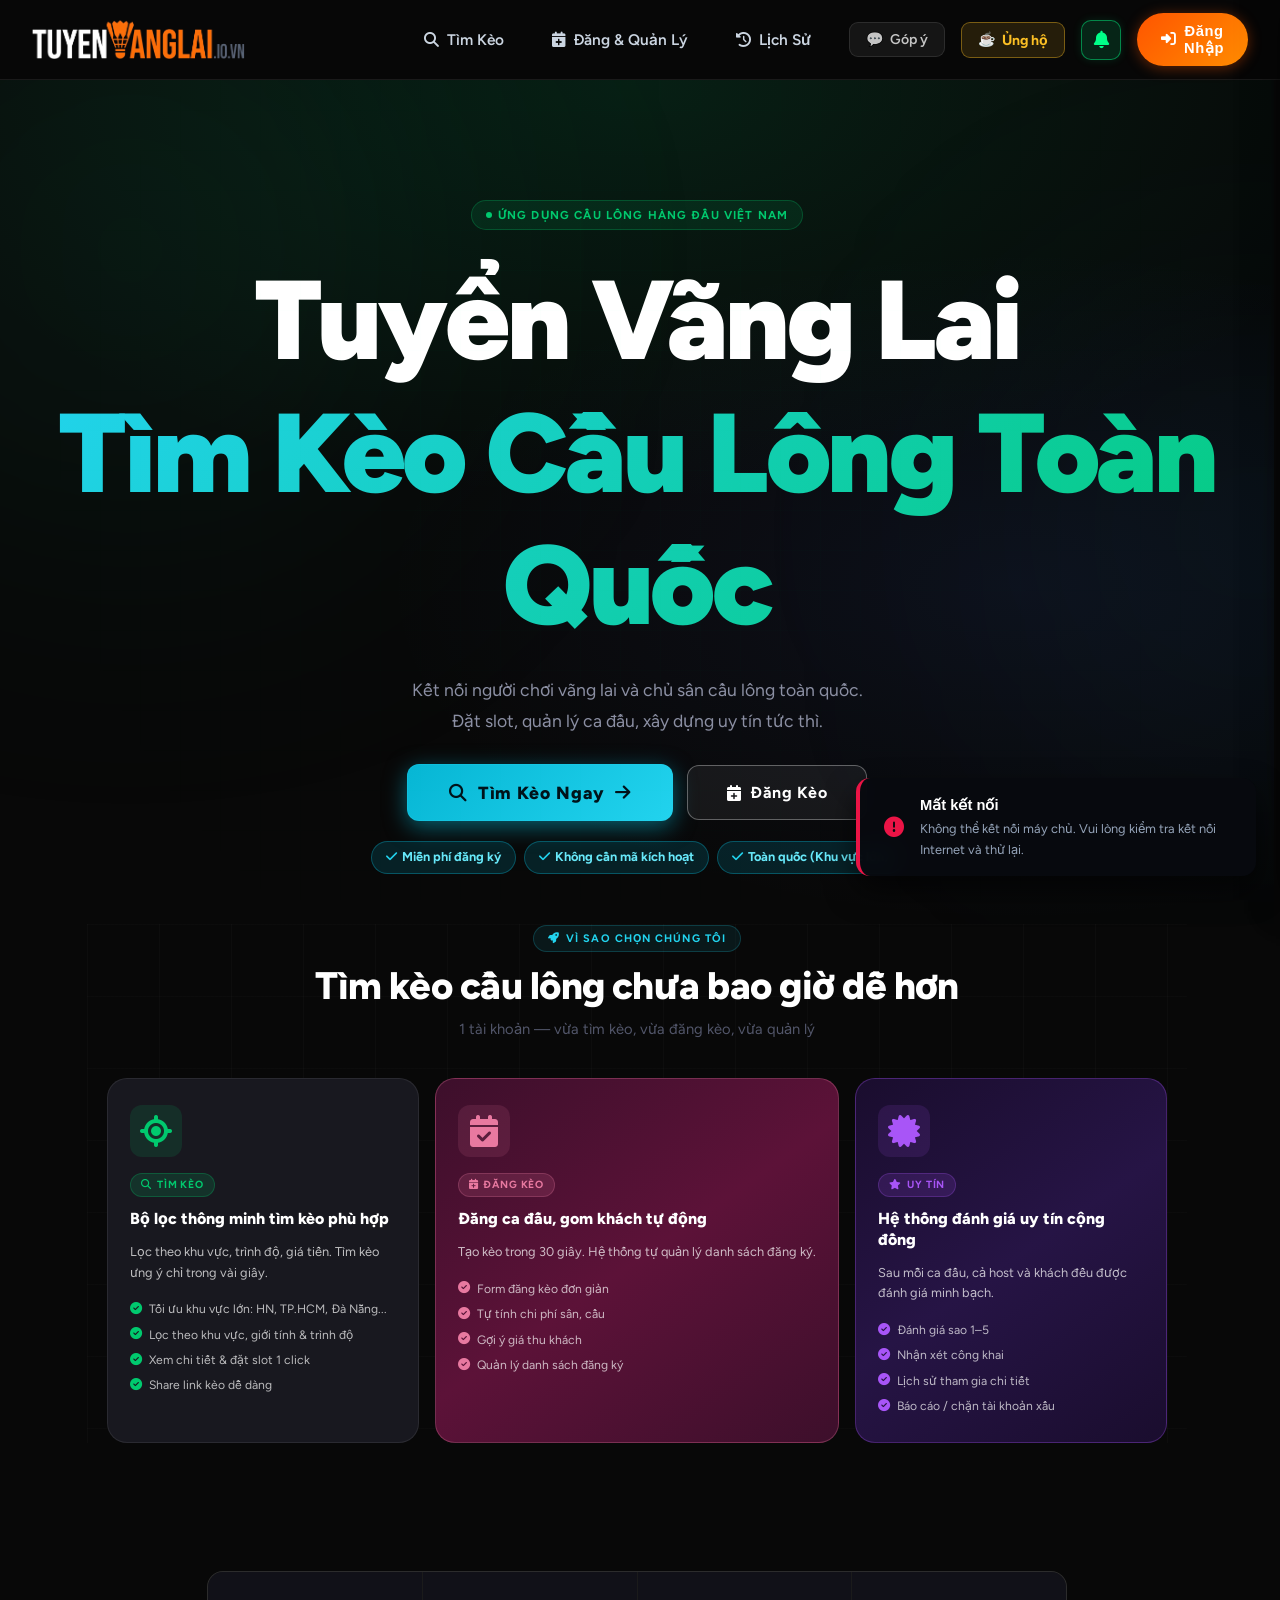
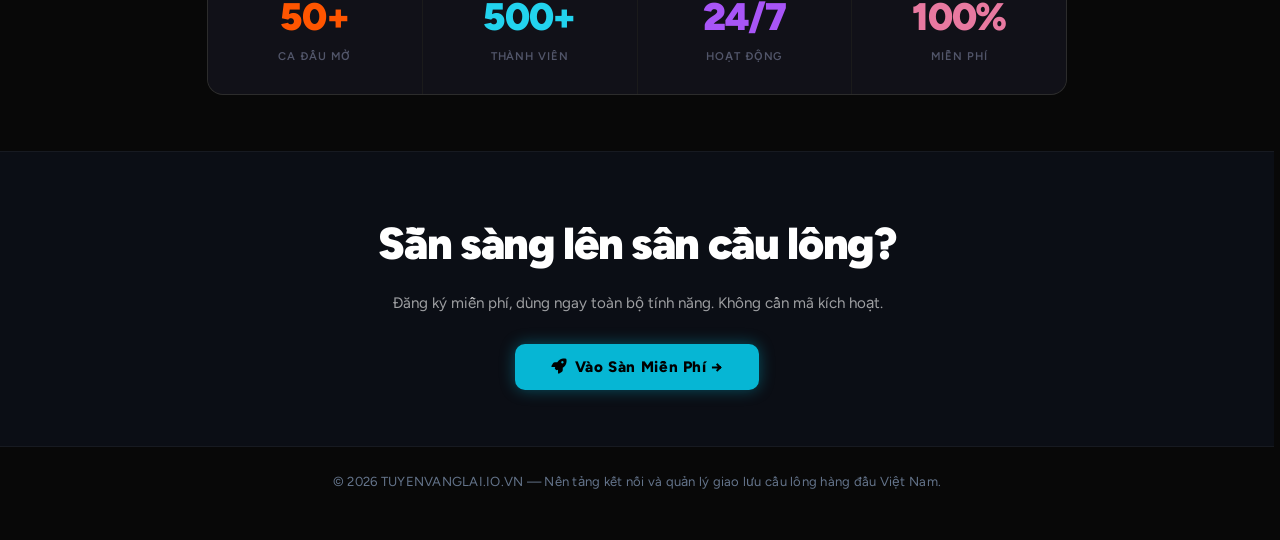
==== index.html @ f997b5d2 "Add files via upload" ====
<!DOCTYPE html>
<html lang="vi">
<head>
    <meta charset="UTF-8">
    <base href="/">
    <meta name="viewport" content="width=device-width, initial-scale=1.0">
    <!-- Xác minh quyền sở hữu Google Search Console (đừng xóa) -->
    <meta name="google-site-verification" content="6zOENWyupbJsqS3ry_Hybg2oDPsQuDkjlxtbWtb7glA" />
    <!-- Preload logo với ưu tiên cao nhất — tránh flash khi render -->
    <link rel="preload" href="/logo.png" as="image">
    <title>Tuyển Vãng Lai - Tìm Kèo Cầu Lông Miễn Phí Toàn Quốc</title>
    <meta name="description" content="Tuyển Vãng Lai – nền tảng tìm kèo cầu lông miễn phí toàn quốc. Tìm sân, đặt slot, đăng kèo, quản lý ca đấu, ghép đúng trình độ và xây dựng uy tín minh bạch.">

    <!-- ═══ SEO / SOCIAL — gắn thương hiệu "Tuyển Vãng Lai" với domain + cho phép index ═══ -->
    <link rel="canonical" href="https://tuyenvanglai.io.vn/">
    <meta name="robots" content="index, follow, max-image-preview:large">
    <meta name="author" content="Tuyển Vãng Lai">
    <meta name="theme-color" content="#0f1e35">
    <!-- Open Graph — preview khi share lên Facebook / Zalo / Messenger -->
    <meta property="og:type" content="website">
    <meta property="og:site_name" content="Tuyển Vãng Lai">
    <meta property="og:locale" content="vi_VN">
    <meta property="og:url" content="https://tuyenvanglai.io.vn/">
    <meta property="og:title" content="Tuyển Vãng Lai - Tìm Kèo Cầu Lông Miễn Phí Toàn Quốc">
    <meta property="og:description" content="Nền tảng tìm kèo & ghép kèo cầu lông toàn quốc. Tìm sân, đặt slot, đăng kèo, quản lý ca đấu — ghép đúng trình độ, uy tín minh bạch.">
    <meta property="og:image" content="https://tuyenvanglai.io.vn/og-share.png">
    <meta property="og:image:width" content="1200">
    <meta property="og:image:height" content="630">
    <meta property="og:image:type" content="image/png">
    <meta property="og:image:alt" content="Tuyển Vãng Lai - Tìm Kèo Cầu Lông Miễn Phí Toàn Quốc">
    <!-- Twitter Card -->
    <meta name="twitter:card" content="summary_large_image">
    <meta name="twitter:title" content="Tuyển Vãng Lai - Tìm Kèo Cầu Lông Miễn Phí Toàn Quốc">
    <meta name="twitter:description" content="Nền tảng tìm kèo & ghép kèo cầu lông toàn quốc. Tìm sân, đặt slot, đăng kèo, quản lý ca đấu.">
    <meta name="twitter:image" content="https://tuyenvanglai.io.vn/og-share.png">
    <!-- Structured data (JSON-LD): khai báo TÊN THƯƠNG HIỆU cho Google/Cốc Cốc → hỗ trợ tìm "tuyển vãng lai" -->
    <script type="application/ld+json">
    {
      "@context": "https://schema.org",
      "@type": "WebSite",
      "name": "Tuyển Vãng Lai",
      "alternateName": ["TuyenVangLai", "tuyenvanglai", "Tuyển Vãng Lai - Tìm Kèo Cầu Lông"],
      "url": "https://tuyenvanglai.io.vn/",
      "inLanguage": "vi-VN",
      "description": "Nền tảng tìm kèo & ghép kèo cầu lông toàn quốc — tìm sân, đặt slot, đăng kèo, quản lý ca đấu, ghép đúng trình độ."
    }
    </script>
    <script type="application/ld+json">
    {
      "@context": "https://schema.org",
      "@type": "Organization",
      "name": "Tuyển Vãng Lai",
      "url": "https://tuyenvanglai.io.vn/",
      "logo": "https://tuyenvanglai.io.vn/logo.png"
    }
    </script>

    <link rel="icon" type="image/png" href="/favicon.png">
    <link rel="apple-touch-icon" href="/favicon.png">

    <!-- Fonts & Icons -->
    <link rel="preconnect" href="https://fonts.googleapis.com">
    <link rel="preconnect" href="https://fonts.gstatic.com" crossorigin>
    <!-- Preload CSS font ở ưu tiên cao → font tải sớm hơn, giảm FOUT/nhảy chữ tiêu đề khi load -->
    <link rel="preload" as="style" href="https://fonts.googleapis.com/css2?family=Inter:wght@400;500;600;700;800;900&family=Figtree:wght@400;500;600;700;800;900&display=swap">
    <link href="https://fonts.googleapis.com/css2?family=Inter:wght@400;500;600;700;800;900&family=Figtree:wght@400;500;600;700;800;900&display=swap" rel="stylesheet">
    <link rel="stylesheet" href="https://cdnjs.cloudflare.com/ajax/libs/font-awesome/6.4.0/css/all.min.css">

    <!-- CSS hệ thống -->
    <link rel="stylesheet" href="giao-dien.css?v=20260615a">
    <link rel="stylesheet" href="components.css?v=20260620a">

    <style>
        /* ══════════════════════════════════════════════════
           FEED APP — Variables & Base
           ══════════════════════════════════════════════════ */
        :root {
            --bg:          #080808;
            --bg-card:     #121212;
            --bg-card2:    #181818;
            --accent:      #FF5500;
            --accent-2:    #FF8C00;
            --accent-blue: #FF5500;
            --text:        #ffffff;
            --text-sub:    #b8b8b8;
            --text-muted:  #888888;
            --border:      rgba(255,255,255,0.08);
            --border-hover:rgba(255,255,255,0.16);
            --radius:      16px;
            --radius-sm:   10px;
            --shadow:      0 8px 40px rgba(0,0,0,0.55);
            --lava-grad:   linear-gradient(135deg, #FF5500 0%, #FF8C00 100%);
        }

        *, *::before, *::after { box-sizing: border-box; }

        /* Override giao-dien.css — file đó set body{overflow:hidden;height:100dvh}
           cho SPA khác. Feed dùng window scroll bình thường để position:sticky hoạt động. */
        html {
            background: var(--bg) !important;
            overflow-x: hidden !important; /* Chặn cuộn ngang ở mức html */
            height: auto !important;
            /* Luôn chừa chỗ cho thanh cuộn dọc → tránh "khung nhảy" ngang khi
               scrollbar xuất hiện/biến mất lúc chuyển tab dài↔ngắn / tải nội dung */
            scrollbar-gutter: stable;
        }
        body {
            background: var(--bg) !important; color: var(--text);
            font-family: 'Figtree', 'Inter', -apple-system, sans-serif;
            display: block !important; /* Override giao-dien.css flex layout — tránh body flex phá layout SPA */
            min-height: 100vh !important;
            height: auto !important;
            overflow: visible !important; /* KHÔNG dùng overflow:auto — sẽ phá sticky */
            margin: 0;
        }
        input, textarea, [contenteditable] {
            -webkit-user-select: text; user-select: text;
        }

        /* ── HEADER — 1 hàng duy nhất: Logo | 3 Tabs | Tài Khoản ── */
        .app-header {
            position: fixed; top: 0; left: 0; right: 0; z-index: 200;
            background: rgba(8,8,8,0.92);
            border-bottom: 1px solid var(--border);
            backdrop-filter: blur(20px);
            -webkit-backdrop-filter: blur(20px);
            height: 80px;
            display: flex; align-items: stretch;
        }
        .app-header-inner {
            max-width: 1700px; width: 100%; margin: 0 auto;
            padding: 0 32px;
            display: grid;
            grid-template-columns: 1fr auto 1fr;
            align-items: center;
            gap: 16px;
        }
        .app-header-account {
            display: flex; align-items: center; justify-content: flex-end; gap: 16px;
        }
        .btn-gop-y {
            display: inline-flex; align-items: center; gap: 6px;
            padding: 8px 16px; border-radius: 9px;
            background: rgba(255,255,255,0.06);
            border: 1px solid rgba(255,255,255,0.1);
            color: rgba(255,255,255,0.75);
            font-size: 0.88rem; font-weight: 600;
            cursor: pointer; font-family: inherit; white-space: nowrap;
            transition: background 0.18s, border-color 0.18s, color 0.18s;
            -webkit-user-select: none; user-select: none;
        }
        .btn-gop-y:hover {
            background: rgba(255,255,255,0.11);
            border-color: rgba(255,255,255,0.2);
            color: #fff;
        }
        /* Nút Ủng hộ — highlight nhẹ (tông cà phê/amber) để hút mắt */
        .btn-ung-ho {
            display: inline-flex; align-items: center; gap: 6px;
            padding: 8px 16px; border-radius: 9px;
            background: rgba(251,191,36,0.12);
            border: 1px solid rgba(251,191,36,0.4);
            color: #fbbf24;
            font-size: 0.88rem; font-weight: 700;
            cursor: pointer; font-family: inherit; white-space: nowrap;
            transition: background 0.18s, border-color 0.18s, color 0.18s, box-shadow 0.18s;
            -webkit-user-select: none; user-select: none;
        }
        .btn-ung-ho:hover {
            background: rgba(251,191,36,0.2);
            border-color: rgba(251,191,36,0.65);
            color: #fde68a;
            box-shadow: 0 0 14px rgba(251,191,36,0.25);
        }
        .app-logo {
            display: flex; align-items: center;
            text-decoration: none; flex-shrink: 0;
            min-width: 120px; /* giữ chỗ trước cho logo, không bị co rúm lúc F5 */
        }
        /* Khi cache có logo URL: ẩn text logo từ first paint, không flash */
        .hl-img #appLogoTextWrap { display: none !important; }
        .app-logo-text {
            display: inline-flex; align-items: center; gap: 0;
            font-size: 1.4rem; font-weight: 900; letter-spacing: 0.05em;
            text-transform: uppercase; line-height: 1;
        }
        .logo-tuyen  { color: #fff; -webkit-text-fill-color: #fff; }
        .logo-anglai { color: #FF7A00; -webkit-text-fill-color: #FF7A00; }
        .logo-tld {
            color: #64748b; font-size: 0.70em;
            font-weight: 400; letter-spacing: 0.03em;
            -webkit-text-fill-color: #64748b;
        }
        /* Icon trái cầu làm chữ V — cân với cap-height */
        .logo-icon-v {
            display: inline-flex; align-items: center;
            margin: 0 0.01em;
        }
        .logo-icon-v svg {
            height: 0.72em; width: 0.62em;
            overflow: visible;
        }
        .header-user-info {
            display: flex; align-items: center; gap: 9px; cursor: pointer;
        }
        .header-avatar {
            width: 38px; height: 38px; border-radius: 50%;
            background: rgba(255,85,0,0.15);
            border: 1.5px solid rgba(255,85,0,0.45);
            display: flex; align-items: center; justify-content: center;
            font-size: 0.95rem; color: var(--accent); font-weight: 700;
            overflow: hidden; flex-shrink: 0;
        }
        .header-avatar img { width: 100%; height: 100%; object-fit: cover; }
        #headerUserName { font-size: 0.95rem; font-weight: 600; color: var(--text); }
        .btn-header-login {
            display: inline-flex; align-items: center; gap: 7px;
            padding: 10px 24px; border-radius: 100px;
            background: var(--lava-grad); color: #fff;
            font-size: 0.92rem; font-weight: 700; letter-spacing: 0.04em;
            border: none; cursor: pointer; text-decoration: none;
            transition: opacity 0.18s, transform 0.15s;
            box-shadow: 0 2px 14px rgba(255,85,0,0.38);
        }
        .btn-header-login:hover { opacity: 0.88; transform: translateY(-1px); }

        /* ── APP NAV — 3 tabs nằm chính giữa header (gộp thành 1 hàng duy nhất) ── */
        .app-nav {
            display: flex; align-items: center; justify-content: center; gap: 4px;
        }
        .tab-nav-btn {
            display: flex; align-items: center; justify-content: center; gap: 8px;
            padding: 10px 22px; border-radius: 9px;
            background: transparent; border: none; outline: none;
            color: #cbd5e1;
            font-size: 0.96rem; font-weight: 600;
            cursor: pointer; font-family: inherit; white-space: nowrap;
            transition: color 0.15s, background 0.15s;
        }
        .tab-nav-btn:hover { color: var(--text-sub); background: rgba(255,255,255,0.06); }
        .tab-nav-btn.active {
            color: var(--accent);
            background: rgba(255,85,0,0.1);
        }

        /* ── APP BODY — padding-top = header height(80px) — sát mép dưới header ── */
        .app-body {
            max-width: 1700px; width: 100%; margin: 0 auto;
            padding: 80px 20px 80px;
        }
        /* (mobile subtab overrides đã chuyển vào @media 768px chính bên dưới) */

        /* ── TAB SECTIONS ── */
        .tab-section { display: none; }

        /* ── SUB-TAB NAV ── */
        .subtab-nav {
            display: flex; gap: 0;
            /* FIXED — cùng gốc với header, không rung lắc khi cuộn kịch trần/sàn */
            position: fixed;
            top: 80px; left: 0; right: 0;
            z-index: 150; /* header=200 > subtab-nav=150 > content=1 */
            background: rgba(8,8,8,0.95);
            border: none;
            border-bottom: 1px solid rgba(255,85,0,0.12);
            border-radius: 0;
            /* Căn giữa nội dung khớp với app-body max-width 1700px */
            padding: 4px max(20px, calc((100vw - 1700px) / 2 + 20px));
            overflow-x: auto;
            backdrop-filter: blur(16px);
            -webkit-backdrop-filter: blur(16px);
        }
        .subtab-btn {
            flex: 1; min-width: 80px; padding: 9px 12px;
            background: transparent; border: none; border-radius: 8px;
            color: rgba(255,255,255,0.45); font-size: 0.78rem; font-weight: 600;
            cursor: pointer; font-family: inherit; white-space: nowrap;
            transition: background-color 0.18s, border-color 0.18s, color 0.18s, box-shadow 0.18s, transform 0.18s, opacity 0.18s; position: relative;
        }
        .subtab-btn:hover:not(.active) { color: rgba(255,255,255,0.8); background: rgba(255,255,255,0.05); }
        .subtab-btn.active {
            background: rgba(255,85,0,0.18);
            color: var(--accent);
            box-shadow: inset 0 -2px 0 var(--accent);
        }
        .subtab-section {
            display: none;
            position: relative;
            z-index: 1;     /* thấp hơn fixed subtab-nav (150) */
            padding-top: 0;
        }
        /* Bù chiều cao fixed subtab-nav (~44px) + buffer để nội dung không bị che */
        #dql-content { padding-top: 52px; }

        /* ── CA ĐÃ ĐĂNG ── */
        /* Card: container chính, bo góc + overflow:hidden để clip info bar */
        #subtab-dang-quan-ly-ds-ca > .app-card {
            background: transparent;
            border: none;
            border-radius: 14px;          /* Bo góc toàn bộ card */
            box-shadow: none;
            padding: 8px 0 0;
            margin-bottom: 0;
            display: flex;
            flex-direction: column;
            overflow: hidden;             /* Clip info bar + tbody vào border-radius */
            min-height: 180px;
        }
        #subtab-dang-quan-ly-ds-ca > .app-card > .app-card-title,
        #subtab-dang-quan-ly-ds-ca > .app-card > #cdd-toolbar {
            flex-shrink: 0;
        }
        /* table-wrap: cuộn nội bộ khi nội dung vượt chiều cao, background fill khoảng trống */
        #subtab-dang-quan-ly-ds-ca > .app-card > .table-wrap {
            overflow-y: auto;
            overflow-x: auto;
            -webkit-overflow-scrolling: touch;
            border: none;
            border-radius: 0;             /* Card xử lý bo góc */
            outline: 1px solid rgba(255,255,255,0.07);
            outline-offset: -1px;
            border-radius: 10px;
            /* Fill khoảng trống dưới tbody với màu nền giống row tối */
            background: rgba(13,26,50,1);
        }
        /* Ẩn hoàn toàn info bar — không hiện nữa */
        #subtab-dang-quan-ly-ds-ca > .app-card > #cdd-info { display: none; }

        /* table-layout:fixed — cố định % chiều rộng cột, content không làm cột nhảy giật */
        #subtab-dang-quan-ly-ds-ca .app-table {
            table-layout: fixed;
            width: 100%;
        }
        /* Wrapper cuộn ngang nội bộ cho bảng Ca Đã Đăng trên mobile */
        .cdd-scroll-outer {
            width: 100%;
            overflow-x: auto;
            -webkit-overflow-scrolling: touch; /* iOS/Android vuốt mượt */
        }
        /* PC ≥ 1025px: bảng chiếm full width, % cột hoạt động như cũ */
        @media (min-width: 1025px) {
            #subtab-dang-quan-ly-ds-ca .app-table { width: 100%; min-width: 0; }
        }
        /* Tablet + Mobile ≤ 1024px: bảng có chiều rộng tối thiểu để không bị ép cột */
        @media (max-width: 1024px) {
            #subtab-dang-quan-ly-ds-ca .app-table {
                width: auto;       /* Bỏ ràng buộc 100% để min-width có hiệu lực */
                min-width: 780px;  /* Đủ không gian hiển thị 7 cột, user vuốt ngang xem Hành Động */
            }
        }
        /* Tất cả th: clip text dài, không wrap */
        #subtab-dang-quan-ly-ds-ca .app-table th {
            overflow: hidden;
            white-space: nowrap;
            text-overflow: ellipsis;
        }
        /* Tất cả td: overflow hidden để nội dung không phá cột cố định */
        #subtab-dang-quan-ly-ds-ca .app-table td {
            overflow: hidden;
        }
        /* Cell Slot + Hành Động: white-space:normal để button/grid không bị ép 1 dòng */
        #subtab-dang-quan-ly-ds-ca .app-table td:nth-child(4),
        #subtab-dang-quan-ly-ds-ca .app-table td:nth-child(7) {
            white-space: normal;
        }
        /* Cột Giá: container căn giữa toàn khối, label+value thẳng hàng dọc */
        .price-container {
            display: flex;
            flex-direction: column;
            align-items: center;    /* căn giữa khối trong cột */
            justify-content: center;
            gap: 3px;
        }
        .price-row {
            display: flex;
            align-items: center;
        }
        .price-label {
            width: 34px;            /* "Nam:" và "Nữ:" chiều dài bằng nhau */
            display: inline-block;
            text-align: left;
            font-size: 0.72rem;
            color: #94a3b8;
            flex-shrink: 0;
        }
        .price-value {
            text-align: left;
            font-size: 0.8rem;
            font-weight: 700;
            white-space: nowrap;
        }

        /* Thead: font đậm, nổi bật */
        #subtab-dang-quan-ly-ds-ca .app-table thead th {
            font-weight: 700;
            font-size: 0.73rem;
            color: #cbd5e1;
            letter-spacing: 0.04em;
            text-transform: uppercase;
        }
        /* Nút prev/next phân trang */
        #cdd-prev, #cdd-next {
            width: 30px;
            height: 30px;
            padding: 0;
            display: inline-flex;
            align-items: center;
            justify-content: center;
            border-radius: 6px;
            background: rgba(30,58,95,0.6);
            border: 1px solid #1e3a5f;
            color: #e2e8f0;
            font-size: 1rem;
            cursor: pointer;
            font-family: inherit;
            transition: background 0.15s, border-color 0.15s, color 0.15s;
            flex-shrink: 0;
        }
        #cdd-prev:hover:not(:disabled), #cdd-next:hover:not(:disabled) {
            background: rgba(0,255,136,0.08);
            border-color: rgba(0,255,136,0.35);
            color: #00ff88;
        }
        #cdd-prev:disabled, #cdd-next:disabled {
            opacity: 0.3;
            cursor: not-allowed;
        }

        /* ── CARD CHUNG ── */
        .app-card {
            background: var(--bg-card);
            border: 1px solid var(--border);
            border-radius: var(--radius);
            padding: 24px 20px;
            box-shadow: var(--shadow);
            margin-bottom: 16px;
        }
        .app-card-title {
            font-size: 0.88rem; font-weight: 800;
            letter-spacing: 0.08em; text-transform: uppercase;
            color: var(--text-muted); margin: 0 0 18px;
            display: flex; align-items: center; gap: 8px;
        }
        .app-card-title i { color: var(--accent); }

        /* ── FORM ── */
        .form-row {
            display: grid; grid-template-columns: 1fr 1fr; gap: 14px;
            margin-bottom: 14px;
        }
        .form-row.col-3   { grid-template-columns: 1fr 1fr 1fr; }
        .form-row.col-1   { grid-template-columns: 1fr; }
        /* col-san: Tên sân(50%) | Số sân(15%) | Sân cụ thể(35%) */
        .form-row.col-san { grid-template-columns: 10fr 3fr 7fr; }
        /* col-4: 4 cột bằng nhau 25% */
        .form-row.col-4   { grid-template-columns: 1fr 1fr 1fr 1fr; }
        /* HÀNG 5: Giới tính(20%) | Slot(20%) | Giá Nam(20%) | Giá Nữ(20%) | Nút kế toán(20%) */
        .row-h5 { display:grid; grid-template-columns:1fr 1fr 1fr 1fr 1fr; gap:12px; margin-bottom:14px; align-items:end; }
        .row-h5 .form-group { gap:6px; margin-bottom:0; }
        .row-h5 .fg-btn { display:flex; align-items:flex-end; }
        .row-h5 .fg-btn .btn-kt-trigger { width:100%; height:42px; white-space:nowrap; }
        .form-group { display: flex; flex-direction: column; gap: 7px; }
        .form-label {
            font-size: 0.8rem; font-weight: 700; color: rgba(255,255,255,0.7);
            letter-spacing: 0.03em; margin-bottom: 4px;
        }
        .form-hint { font-size: 0.68rem; color: var(--text-muted); }
        .app-input, .app-select, .app-textarea {
            background: rgba(255,255,255,0.07);
            border: 1px solid rgba(255,255,255,0.16);
            border-radius: var(--radius-sm);
            color: #f0f0f0;
            padding: 10px 13px; font-size: 0.9rem; font-weight: 500;
            font-family: inherit;
            transition: border-color 0.18s, box-shadow 0.18s;
            width: 100%;
        }
        .app-input:focus, .app-select:focus, .app-textarea:focus {
            outline: none;
            border-color: var(--accent);
            box-shadow: 0 0 0 3px rgba(255,85,0,0.15);
        }
        .app-select { cursor: pointer; }
        .app-textarea { resize: vertical; min-height: 80px; }
        .app-input::placeholder, .app-textarea::placeholder { color: rgba(255,255,255,0.32); }
        .app-input[readonly] { color: var(--text-sub); cursor: default; }

        /* ── KẾ TOÁN NỘI BỘ ── */
        .ke-toan-wrap { max-width: 960px; margin-left: auto; margin-right: auto; }

        /* Ô tổng chi phí — readonly nổi bật */
        .kt-result-box {
            background: rgba(255,85,0,0.09) !important;
            border-color: rgba(255,85,0,0.42) !important;
            color: var(--accent) !important;
            font-size: clamp(0.74rem, 2vw, 0.94rem) !important; /* chống tràn dòng Tổng Chi Phí */
            font-weight: 700 !important;
            cursor: default;
            white-space: nowrap;
            overflow: hidden;
            text-overflow: ellipsis;
        }
        .kt-result-box::placeholder { color: rgba(255,85,0,0.38) !important; }

        /* ── Gợi ý thu tiền — pricing cards ── */
        .kt-sug-grid { display: grid; grid-template-columns: repeat(3,1fr); gap: 12px; }
        .kt-sug-card {
            background: var(--bg-card2);
            border: 1.5px solid rgba(255,255,255,0.1);
            border-radius: var(--radius-sm);
            padding: 18px 14px; cursor: pointer;
            display: flex; flex-direction: column; align-items: center; gap: 6px;
            text-align: center;
            transition: border-color 0.18s, background 0.18s, transform 0.15s, box-shadow 0.18s;
        }
        .kt-sug-card:hover {
            border-color: rgba(255,85,0,0.45);
            background: rgba(255,85,0,0.07);
            transform: translateY(-2px);
            box-shadow: 0 6px 20px rgba(255,85,0,0.12);
        }
        .kt-sug-card.selected {
            border-color: var(--accent);
            background: rgba(255,85,0,0.13);
            box-shadow: 0 0 0 2px rgba(255,85,0,0.3);
        }
        .kt-sug-label {
            font-size: 0.67rem; font-weight: 800;
            letter-spacing: 0.09em; text-transform: uppercase; color: var(--text-muted);
        }
        .kt-sug-pct { color: #fbbf24; margin-left: 3px; }
        .kt-sug-prices { display: flex; flex-direction: column; gap: 1px; margin: 3px 0 0; }
        .kt-sug-price { font-size: 1.05rem; font-weight: 700; color: #e2e8f0; line-height: 1.3; }
        .kt-sug-result { font-size: 0.78rem; font-weight: 600; min-height: 1.1em; margin-top: 3px; }
        .kt-sug-apply {
            font-size: 0.62rem; color: var(--accent);
            opacity: 0; transition: opacity 0.15s; margin-top: 3px;
        }
        .kt-sug-card:hover .kt-sug-apply { opacity: 1; }

        @media (max-width: 600px) {
            .kt-sug-grid { grid-template-columns: 1fr; }
            .ke-toan-wrap { max-width: 100%; }
        }

        /* ── Nút mở modal kế toán ── */
        .btn-kt-trigger {
            display: flex; align-items: center; justify-content: center; gap: 7px;
            padding: 0 14px; height: 42px; border-radius: var(--radius-sm);
            background: rgba(255,85,0,0.1); border: 1px solid rgba(255,85,0,0.35);
            color: var(--accent); font-size: 0.85rem; font-weight: 600;
            cursor: pointer; font-family: inherit; white-space: nowrap;
            transition: background .18s, border-color .18s, box-shadow .18s;
        }
        .btn-kt-trigger:hover {
            background: rgba(255,85,0,0.2); border-color: var(--accent);
            box-shadow: 0 0 12px rgba(255,85,0,0.18);
        }

        /* ── Thu Cọc Trước — inline compact ── */
        .coc-toggle-row {
            display: flex; align-items: center; gap: 8px;
            padding: 8px 12px; border-radius: 10px; margin-bottom: 14px;
            background: rgba(255,255,255,0.03); border: 1px solid rgba(255,255,255,0.07);
            transition: border-color .18s; width: fit-content; max-width: 100%; box-sizing: border-box;
        }
        @media (max-width: 768px) {
            .coc-toggle-row {
                width: 100%; justify-content: center; gap: 14px;
            }
        }
        .coc-toggle-row:has(#hostRequireCoc:not(:disabled)) { border-color: rgba(255,85,0,0.25); }
        .coc-toggle-icon { font-size: 1rem; flex-shrink: 0; line-height: 1; }
        .coc-toggle-title {
            font-size: 0.82rem; font-weight: 700; color: #e2e8f0;
            display: inline-flex; align-items: center; gap: 4px; white-space: nowrap;
        }
        .coc-toggle-desc { font-size: 0.67rem; color: #64748b; white-space: nowrap; }
        /* Toggle switch — nhỏ gọn */
        .coc-switch { position: relative; width: 40px; height: 22px; flex-shrink: 0; cursor: pointer; }
        .coc-switch input { opacity: 0; width: 0; height: 0; position: absolute; }
        .coc-switch-slider {
            position: absolute; inset: 0; background: rgba(255,255,255,0.1);
            border: 1px solid rgba(255,255,255,0.15); border-radius: 22px;
            transition: background-color .2s, border-color .2s, color .2s, box-shadow .2s, transform .2s, opacity .2s;
        }
        .coc-switch-slider::before {
            content: ""; position: absolute; width: 16px; height: 16px; border-radius: 50%;
            background: #64748b; left: 2px; top: 2px; transition: background-color .2s, border-color .2s, color .2s, box-shadow .2s, transform .2s, opacity .2s;
        }
        .coc-switch input:checked + .coc-switch-slider { background: rgba(255,85,0,0.25); border-color: rgba(255,85,0,0.6); }
        .coc-switch input:checked + .coc-switch-slider::before { background: #FF5500; transform: translateX(18px); }
        .coc-switch input:disabled + .coc-switch-slider { opacity: 0.45; cursor: not-allowed; }

        /* ── Tooltip dấu hỏi ── */
        .tt {
            display: inline-flex; align-items: center; justify-content: center;
            width: 15px; height: 15px; border-radius: 50%;
            background: rgba(255,255,255,0.12); border: 1px solid rgba(255,255,255,0.2);
            color: rgba(255,255,255,0.55); font-size: 0.6rem; font-weight: 700;
            cursor: help; position: relative; vertical-align: middle;
            margin-left: 3px; flex-shrink: 0;
            transition: background .15s, color .15s;
        }
        .tt:hover { background: rgba(255,85,0,0.2); color: var(--accent); }
        .tt::after {
            content: attr(data-tip);
            position: absolute; bottom: calc(100% + 8px);
            left: 50%; transform: translateX(-50%);
            background: #1a1a2e; border: 1px solid rgba(255,85,0,0.3);
            color: #e2e8f0; font-size: 0.72rem; font-weight: 400;
            line-height: 1.5; padding: 8px 12px; border-radius: 8px;
            white-space: normal; width: 200px; max-width: 200px; text-align: left;
            box-shadow: 0 4px 16px rgba(0,0,0,0.5);
            opacity: 0; pointer-events: none;
            transition: opacity .18s;
            z-index: 500;
        }
        .tt:hover::after { opacity: 1; }
        /* Tooltip trong modal — đổ về phía trái để không tràn mép phải */
        #ktModalPanel .tt::after {
            left: auto; right: 0; transform: none;
        }
        /* Tooltip cọc — rộng hơn, đổ xuống dưới */
        .coc-tip::after {
            width: 260px !important; max-width: 260px !important;
            top: calc(100% + 8px); bottom: auto;
            left: 50%; transform: translateX(-50%);
        }
        .coc-tip:hover::after { opacity: 1; }

        /* ── Khi modal mở — hiện flex ── */
        #ktModalOverlay[style*="flex"] { display: flex !important; }

        /* ── Modal scrollbar — không dùng màu xanh toàn cục ── */
        #ktModalPanel::-webkit-scrollbar { width: 5px; }
        #ktModalPanel::-webkit-scrollbar-track { background: transparent; }
        #ktModalPanel::-webkit-scrollbar-thumb {
            background: rgba(255,85,0,0.25);
            border-radius: 4px;
        }

        /* ── btn-remove-sc trong sc-row-grid — override position:absolute từ giao-dien.css ── */
        #shuttlecockListContainer .btn-remove-sc {
            position: static !important;
            top: auto !important; right: auto !important;
            align-self: center;
        }

        /* ── sc-row-grid: tỷ lệ 30:25:20:15:10 ── */
        #shuttlecockListContainer .sc-row-grid {
            align-items: center;
            grid-template-columns: 3fr 2.5fr 2fr 1.5fr 1fr !important;
            gap: 8px !important;
        }
        #shuttlecockListContainer .sc-row-grid .form-control {
            padding: 7px 8px !important;
            font-size: 0.83rem !important;
            min-width: 0;
        }
        #shuttlecockListContainer .sc-row-grid select.form-control {
            padding: 7px 5px !important;
            text-overflow: ellipsis;
        }

        /* ── Label min-height để 3 ô cost row thẳng hàng ── */
        #ktModalPanel .form-row.col-3:first-of-type .form-label {
            min-height: 2.2em;
            display: flex; align-items: flex-end;
        }

        /* ── Pricing card — center align + hover ── */
        .kt-sug-prices { width: 100%; }
        .kt-sug-price {
            display: flex; align-items: center; justify-content: center;
            gap: 6px; margin: 2px 0;
        }
        .kt-price-gender {
            font-size: 0.65rem; font-weight: 700; color: var(--text-muted);
            letter-spacing: 0.07em; text-transform: uppercase;
            background: rgba(255,255,255,0.08); border-radius: 4px;
            padding: 1px 5px;
        }
        .kt-price-val {
            font-size: 1.2rem; font-weight: 800; color: var(--accent);
            letter-spacing: -0.01em;
        }
        .kt-sug-result {
            display: flex; flex-direction: column; gap: 2px; align-items: center;
            margin-top: 6px; padding-top: 8px;
            border-top: 1px solid rgba(255,255,255,0.07); width: 100%;
        }
        .kt-thu { font-size: 0.78rem; font-weight: 600; color: #93c5fd; }
        .kt-lai { font-size: 0.92rem; font-weight: 800; }
        .kt-lai-pos { color: #00ff88; text-shadow: 0 0 10px rgba(0,255,136,0.4); }
        .kt-lai-zero { color: #64748b; }
        /* Hover effect — viền sáng rõ hơn, nền đậm hơn một chút */
        .kt-sug-card:hover .kt-price-val { color: #ff8833; }
        .kt-sug-card.selected .kt-price-val { color: var(--accent); }

        /* Force 24h — ẩn AM/PM field (SA/CH) trên tất cả trình duyệt webkit */
        input[type="time"]::-webkit-datetime-edit-ampm-field { display: none !important; }
        input[type="time"]::-webkit-datetime-edit-hour-field  { min-width: 2ch; }

        /* Date / Time picker icon — to hơn, sáng hơn */
        input[type="date"]::-webkit-calendar-picker-indicator,
        input[type="time"]::-webkit-calendar-picker-indicator {
            width: 18px; height: 18px;
            filter: brightness(0) invert(0.65) sepia(1) saturate(3) hue-rotate(0deg);
            cursor: pointer; opacity: 0.75;
        }
        input[type="date"]::-webkit-calendar-picker-indicator:hover,
        input[type="time"]::-webkit-calendar-picker-indicator:hover {
            opacity: 1;
            filter: brightness(0) invert(1) sepia(1) saturate(4) hue-rotate(345deg);
        }

        /* ── LEVEL / TIỆN ÍCH PILL CHECKBOXES ── */
        .lvl-pill-group { display: flex; flex-wrap: wrap; gap: 6px; align-items: center; }
        .lvl-cb { display: none; }
        .lvl-pill {
            padding: 5px 12px; border-radius: 20px;
            border: 1px solid rgba(255,255,255,0.14);
            background: rgba(255,255,255,0.04);
            color: rgba(255,255,255,0.55);
            font-size: 0.78rem; font-weight: 600; cursor: pointer;
            transition: background-color 0.15s, border-color 0.15s, color 0.15s, box-shadow 0.15s, transform 0.15s, opacity 0.15s; user-select: none;
        }
        .lvl-pill:hover { border-color: rgba(255,85,0,0.45); color: var(--accent); }
        .lvl-cb:checked + .lvl-pill {
            background: var(--accent);
            border-color: var(--accent);
            color: #fff;
            font-weight: 700;
        }
        .lvl-custom { width: 100%; margin-top: 4px; font-size: 0.78rem; padding: 6px 10px; }

        /* Giới tính: giữ nền cam, icon dùng glow để hiển thị màu rõ trên nền cam */
        .g-icon { transition: background-color 0.15s, border-color 0.15s, color 0.15s, box-shadow 0.15s, transform 0.15s, opacity 0.15s; font-size: 1.1em; font-weight: 800; }
        #genderMale:checked   + .lvl-pill .g-icon {
            color: #7dd3fc;
            text-shadow: 0 0 8px rgba(125,211,252,0.95), 0 0 2px #fff;
        }
        #genderFemale:checked + .lvl-pill .g-icon {
            color: #f0abfc;
            text-shadow: 0 0 8px rgba(240,171,252,0.95), 0 0 2px #fff;
        }
        #genderBoth:checked   + .lvl-pill .g-icon { color: #fff; }

        /* Helper ẩn/hiện (dùng cho tất cả modal) */
        .hidden { display: none !important; }

        /* ── BUTTONS ── */
        .btn-primary {
            display: inline-flex; align-items: center; gap: 8px;
            padding: 14px 32px; border-radius: 100px;
            background: var(--lava-grad); color: #fff;
            font-size: 0.88rem; font-weight: 700; letter-spacing: 0.04em;
            border: none; cursor: pointer; font-family: inherit;
            transition: opacity 0.18s, transform 0.15s, box-shadow 0.18s;
            box-shadow: 0 3px 14px rgba(255,85,0,0.3);
        }
        .btn-primary:hover { opacity: 0.88; transform: translateY(-1px); box-shadow: 0 6px 20px rgba(255,85,0,0.4); }
        .btn-primary:disabled { opacity: 0.4; cursor: not-allowed; transform: none; box-shadow: none; }

        .btn-secondary {
            display: inline-flex; align-items: center; gap: 8px;
            padding: 13px 28px; border-radius: 100px;
            background: rgba(255,255,255,0.06);
            border: 1px solid var(--border);
            color: var(--text-sub); font-size: 0.85rem; font-weight: 600;
            cursor: pointer; font-family: inherit;
            transition: background-color 0.18s, border-color 0.18s, color 0.18s, box-shadow 0.18s, transform 0.18s, opacity 0.18s;
        }
        .btn-secondary:hover { background: rgba(255,255,255,0.11); color: var(--text); border-color: var(--border-hover); }

        .btn-danger {
            display: inline-flex; align-items: center; gap: 6px;
            padding: 8px 16px; border-radius: var(--radius-sm);
            background: rgba(239,68,68,0.1); border: 1px solid rgba(239,68,68,0.3);
            color: #ef4444; font-size: 0.82rem; font-weight: 600;
            cursor: pointer; font-family: inherit; transition: background-color 0.18s, border-color 0.18s, color 0.18s, box-shadow 0.18s, transform 0.18s, opacity 0.18s;
        }
        .btn-danger:hover { background: rgba(239,68,68,0.18); }

        /* ── PROFILE TAB ── */
        .profile-top {
            display: flex; align-items: flex-start; gap: 16px;
            margin-bottom: 16px; flex-wrap: nowrap;
        }
        .profile-avatar-wrap {
            width: 72px; height: 72px; border-radius: 50%;
            background: rgba(255,85,0,0.12);
            border: 2px solid rgba(255,85,0,0.4);
            display: flex; align-items: center; justify-content: center;
            font-size: 1.8rem; flex-shrink: 0; overflow: hidden;
        }
        .profile-avatar-wrap img { width: 100%; height: 100%; object-fit: cover; }
        .profile-meta { flex: 1; min-width: 0; }
        .profile-display-name {
            font-size: clamp(1rem, 4vw, 1.3rem);
            font-weight: 800; color: var(--text); margin: 0 0 6px;
            white-space: nowrap; overflow: hidden; text-overflow: ellipsis;
        }
        .profile-rating {
            display: inline-flex; align-items: center; gap: 6px;
            background: rgba(251,191,36,0.1); border: 1px solid rgba(251,191,36,0.3);
            border-radius: 100px; padding: 3px 10px;
            font-size: 0.8rem; color: #fbbf24; font-weight: 700;
        }
        /* Nút Đăng Xuất — góc phải, icon-only mobile */
        .btn-profile-logout {
            display: flex; align-items: center; gap: 6px;
            padding: 7px 14px; border-radius: 8px; border: 1px solid rgba(239,68,68,0.35);
            background: rgba(239,68,68,0.08); color: #f87171;
            font-size: 0.78rem; font-weight: 700; font-family: inherit;
            cursor: pointer; transition: background-color 0.15s, border-color 0.15s, color 0.15s, box-shadow 0.15s, transform 0.15s, opacity 0.15s; white-space: nowrap;
            align-self: flex-start; flex-shrink: 0; margin-left: auto;
        }
        .btn-profile-logout:hover { background: rgba(239,68,68,0.18); border-color: rgba(239,68,68,0.6); color: #fca5a5; }
        /* Thanh trust — khu vực riêng full-width dưới profile-top */
        .profile-trust-wrap { margin-bottom: 16px; }
        /* Trust card redesign */
        .tvl-trust-card {
            background: rgba(255,255,255,0.03);
            border: 1px solid rgba(255,255,255,0.07);
            border-radius: 12px; padding: 14px 16px;
        }
        .tvl-trust-header {
            display: flex; justify-content: space-between; align-items: center;
            margin-bottom: 8px;
        }
        .tvl-trust-title {
            font-size: 0.72rem; font-weight: 700; color: #64748b;
            text-transform: uppercase; letter-spacing: 0.07em;
            display: flex; align-items: center; gap: 5px;
        }
        .tvl-trust-badge { font-size: 0.75rem; font-weight: 700; }
        .tvl-trust-score-row {
            display: flex; align-items: baseline; gap: 4px; margin-bottom: 10px;
        }
        .tvl-trust-score { font-size: 2rem; font-weight: 900; line-height: 1; }
        .tvl-trust-max { font-size: 0.78rem; color: #475569; }
        .tvl-trust-track { height: 8px; margin-bottom: 4px; }
        .tvl-trust-fill { height: 100%; transition: width 0.5s ease, background 0.3s ease; }
        .tvl-trust-scale {
            display: flex; justify-content: space-between;
            font-size: 0.62rem; color: #334155;
        }
        /* Pill trạng thái uy tín (redesign) — cùng hàng với số điểm */
        .trust-pill {
            display: inline-flex; align-items: center; gap: 5px;
            margin-left: 10px; align-self: center;
            padding: 4px 12px; border-radius: 999px;
            font-size: var(--fs-xs, 0.72rem); font-weight: 600; line-height: 1;
            border: 1px solid; white-space: nowrap;
        }
        /* Lịch sử điểm — collapsible (mặc định ĐÓNG) */
        .lsut-card {
            background: rgba(255,255,255,0.03); border: 1px solid rgba(255,255,255,0.07);
            border-radius: 12px; margin-bottom: 16px; overflow: hidden;
        }
        .lsut-toggle {
            width: 100%; display: flex; align-items: center; justify-content: space-between; gap: 8px;
            padding: 13px 16px; background: transparent; border: none; cursor: pointer; font-family: inherit;
            font-size: 0.78rem; font-weight: 700; color: #cbd5e1;
            text-transform: uppercase; letter-spacing: 0.05em; transition: background 0.16s;
        }
        .lsut-toggle:hover { background: rgba(255,255,255,0.03); }
        .lsut-toggle > span:first-child { display: inline-flex; align-items: center; gap: 7px; }
        .lsut-toggle > span:first-child i { color: #00ff88; }
        .lsut-toggle-state { display: inline-flex; align-items: center; gap: 6px; color: #00ff88; font-size: 0.74rem; }
        .lsut-panel { max-height: 0; overflow: hidden; transition: max-height 0.34s cubic-bezier(0.4,0,0.2,1); }
        .lsut-panel.open { max-height: 660px; }
        .lsut-panel-inner { padding: 0 16px 14px; }
        .lsut-xem-them {
            width: 100%; margin-top: 8px; padding: 8px; background: rgba(0,255,136,0.07);
            border: 1px solid rgba(0,255,136,0.22); border-radius: 8px; color: #00ff88;
            font-size: 0.76rem; font-weight: 600; cursor: pointer; font-family: inherit;
        }
        .lsut-xem-them:hover { background: rgba(0,255,136,0.14); }

        /* ── KÈO CARD ── */
        .keo-grid {
            display: grid;
            grid-template-columns: repeat(auto-fill, minmax(280px, 1fr));
            column-gap: 12px;
            row-gap: 14px;
        }
        .keo-card {
            background: var(--bg-card); border: 1px solid var(--border);
            border-radius: var(--radius);
            display: flex; flex-direction: column;
            transition: border-color 0.2s, transform 0.2s, box-shadow 0.2s;
            overflow: hidden;
        }
        .keo-card:hover {
            border-color: var(--border-hover);
            transform: translateY(-2px);
            box-shadow: var(--shadow);
        }
        .keo-card-header {
            padding: 14px 16px 10px;
            border-bottom: 1px solid var(--border);
            display: flex; align-items: center; justify-content: space-between;
        }
        .keo-san { font-size: 0.9rem; font-weight: 700; color: var(--text); }
        .keo-card-body { padding: 12px 16px; flex: 1; }
        .keo-info-row {
            display: flex; align-items: center; gap: 6px;
            font-size: 0.8rem; color: var(--text-sub);
            margin-bottom: 6px;
        }
        .keo-info-row i { width: 14px; color: var(--text-muted); font-size: 0.75rem; }
        .keo-level-row {
            display: flex; flex-direction: column; gap: 3px;
            margin: 8px 0;
        }
        .keo-level-item {
            font-size: 0.76rem; color: var(--text-sub);
            display: flex; align-items: center; gap: 5px;
        }
        .keo-card-footer {
            padding: 10px 16px;
            border-top: 1px solid var(--border);
            display: flex; gap: 8px; align-items: center;
        }
        .btn-dat-slot {
            flex: 1; padding: 9px 12px; border-radius: 100px;
            background: var(--lava-grad); color: #fff;
            font-size: 0.8rem; font-weight: 700; letter-spacing: 0.04em;
            border: none; cursor: pointer; font-family: inherit;
            display: flex; align-items: center; justify-content: center; gap: 6px;
            transition: opacity 0.18s, box-shadow 0.18s;
            box-shadow: 0 2px 10px rgba(255,85,0,0.28);
        }
        .btn-dat-slot:hover { opacity: 0.88; box-shadow: 0 4px 14px rgba(255,85,0,0.4); }
        .btn-dat-slot:disabled { opacity: 0.4; cursor: not-allowed; box-shadow: none; }
        .btn-da-dat {
            flex: 1; padding: 9px 12px; border-radius: 100px;
            background: rgba(255,255,255,0.06); border: 1.5px solid rgba(255,255,255,0.1);
            color: var(--text-sub); font-size: 0.8rem; font-weight: 700;
            cursor: not-allowed; font-family: inherit;
            display: flex; align-items: center; justify-content: center; gap: 6px;
        }
        .btn-maps {
            padding: 9px 11px; border-radius: 100px;
            background: rgba(255,85,0,0.1); border: 1px solid rgba(255,85,0,0.25);
            color: var(--accent); font-size: 0.78rem; font-weight: 600;
            cursor: pointer; font-family: inherit;
            transition: background 0.18s;
        }
        .btn-maps:hover { background: rgba(255,85,0,0.18); }
        .btn-detail {
            padding: 9px 11px; border-radius: 100px;
            background: rgba(255,255,255,0.04); border: 1px solid var(--border);
            color: var(--text-muted); font-size: 0.78rem;
            cursor: pointer; font-family: inherit; transition: background-color 0.18s, border-color 0.18s, color 0.18s, box-shadow 0.18s, transform 0.18s, opacity 0.18s;
        }
        .btn-detail:hover { border-color: var(--border-hover); color: var(--text-sub); }

        .badge {
            display: inline-flex; align-items: center; gap: 3px;
            font-size: 0.62rem; font-weight: 700; padding: 2px 8px;
            border-radius: 100px; letter-spacing: 0.04em;
        }
        .badge-green { background: rgba(255,85,0,0.12); color: var(--accent); border: 1px solid rgba(255,85,0,0.3); }
        .badge-orange { background: rgba(255,140,0,0.12); color: var(--accent-2); border: 1px solid rgba(255,140,0,0.3); }
        .badge-gray { background: rgba(255,255,255,0.06); color: var(--text-muted); border: 1px solid rgba(255,255,255,0.1); }

        /* ── BỘ LỌC ── */
        .filter-wrap {
            background: var(--bg-card); border: 1px solid var(--border);
            border-radius: var(--radius); padding: 16px 20px;
            margin-bottom: 20px;
        }
        .filter-grid {
            display: grid;
            grid-template-columns: repeat(auto-fill, minmax(160px, 1fr));
            gap: 10px; margin-bottom: 12px;
        }
        .filter-actions { display: flex; gap: 8px; }

        /* ── BẢNG CA ĐẤU (tab 3C) ── */
        .table-wrap { overflow-x: auto; -webkit-overflow-scrolling: touch; border-radius: var(--radius-sm); }
        .app-table {
            width: 100%; border-collapse: collapse;
            min-width: 600px; font-size: 0.82rem;
        }
        .app-table thead th {
            background: rgba(255,85,0,0.05); color: var(--accent);
            font-size: 0.68rem; font-weight: 700; letter-spacing: 0.08em;
            text-transform: uppercase; padding: 10px 14px;
            text-align: left; border-bottom: 1px solid var(--border);
            position: sticky; top: 0;
        }
        .app-table tbody tr { border-bottom: 1px solid rgba(255,255,255,0.04); }
        .app-table tbody tr:hover { background: rgba(255,255,255,0.03); }
        .app-table td { padding: 10px 14px; vertical-align: middle; color: var(--text-sub); }
        .app-table td .text-white { color: var(--text); font-weight: 600; }

        /* ── LỊCH SỬ ── */
        /* .ls-card / .ls-dot LEGACY đã gỡ — định nghĩa thật ở giao-dien.css (.ls-card-inner/.ls-card-main/.ls-card-right).
           Bản inline cũ (display:flex) ghi đè giao-dien.css do thứ tự nguồn → chevron + giá không canh phải được. */

        /* ── ĐÁNH GIÁ ── */
        .review-card {
            background: var(--bg-card); border: 1px solid var(--border);
            border-radius: var(--radius-sm); padding: 14px 16px; margin-bottom: 10px;
        }
        .stars { color: #fbbf24; font-size: 0.85rem; letter-spacing: 2px; }
        .review-text { font-size: 0.82rem; color: var(--text-sub); margin-top: 6px; line-height: 1.55; }
        .review-meta { font-size: 0.68rem; color: var(--text-muted); margin-top: 8px; }

        /* ── PROMPT ĐĂNG NHẬP ── */
        .login-prompt {
            display: flex; flex-direction: column; align-items: center; justify-content: center;
            min-height: 58vh; padding: 40px 16px; gap: 0; text-align: center;
        }
        .login-prompt i { font-size: 3rem; color: var(--text-muted); }
        .login-prompt p { color: var(--text-sub); margin: 0; font-size: 0.9rem; line-height: 1.6; }
        /* Card thiết kế mới cho ls-login-prompt */
        .ls-login-card {
            background: var(--bg-card);
            border: 1px solid var(--border);
            border-radius: 20px;
            padding: 48px 36px;
            max-width: 400px; width: 100%;
            display: flex; flex-direction: column; align-items: center; gap: 16px;
        }
        .ls-login-icon {
            width: 72px; height: 72px; border-radius: 50%;
            background: rgba(255,85,0,0.1); border: 1px solid rgba(255,85,0,0.2);
            display: flex; align-items: center; justify-content: center;
            font-size: 1.8rem; color: var(--accent);
        }
        .ls-login-title {
            font-size: 1.05rem; font-weight: 800; color: var(--text);
            margin: 0; line-height: 1.35;
        }
        .ls-login-desc {
            font-size: 0.88rem; color: var(--text-sub);
            line-height: 1.65; margin: 0;
        }

        /* ── KHOẢNG CÁCH & TIÊU ĐỀ SECTION ── */
        .section-heading {
            font-size: 0.72rem; font-weight: 700; letter-spacing: 0.1em;
            text-transform: uppercase; color: var(--text-muted);
            display: inline-flex; align-items: center; gap: 6px;
            padding: 3px 12px; background: rgba(255,255,255,0.04);
            border: 1px solid var(--border); border-radius: 100px;
            margin-bottom: 16px;
        }

        /* ── RESPONSIVE ── */
        /* ── HAMBURGER BUTTON — desktop: ẩn, mobile: hiện ── */
        .btn-hamburger {
            display: none;
            flex-direction: column; justify-content: center; align-items: center;
            gap: 5px; width: 40px; height: 40px; flex-shrink: 0;
            background: rgba(255,255,255,0.12);
            border: 1px solid rgba(255,255,255,0.28);
            border-radius: 9px; cursor: pointer;
            -webkit-tap-highlight-color: transparent;
        }
        .btn-hamburger span {
            display: block; width: 20px; height: 2px;
            background: #ffffff; border-radius: 2px;
            transition: transform 0.22s, opacity 0.18s;
        }
        .btn-hamburger.is-open span:nth-child(1) { transform: translateY(7px) rotate(45deg); }
        .btn-hamburger.is-open span:nth-child(2) { opacity: 0; }
        .btn-hamburger.is-open span:nth-child(3) { transform: translateY(-7px) rotate(-45deg); }

        /* ── MOBILE NAV OVERLAY ── */
        .mobile-nav-overlay {
            display: none; position: fixed; inset: 0;
            background: rgba(0,0,0,0.55);
            backdrop-filter: blur(3px); -webkit-backdrop-filter: blur(3px);
            z-index: 490;
            transition: opacity 0.22s;
        }
        .mobile-nav-overlay.open { display: block; }

        /* ── MOBILE NAV DRAWER ── */
        .mobile-nav-drawer {
            position: fixed; top: 0; right: -300px;
            width: 285px; height: 100dvh;
            background: #0d1525;
            border-left: 1px solid rgba(255,255,255,0.08);
            box-shadow: -8px 0 32px rgba(0,0,0,0.5);
            z-index: 500;
            display: flex; flex-direction: column;
            transition: right 0.28s cubic-bezier(0.4,0,0.2,1);
            overflow-y: auto;
        }
        .mobile-nav-drawer.open { right: 0; }
        .mobile-nav-top {
            display: flex; align-items: center; justify-content: space-between;
            padding: 14px 16px;
            border-bottom: 1px solid rgba(255,255,255,0.07);
            flex-shrink: 0;
        }
        .mobile-nav-close {
            background: rgba(255,255,255,0.06); border: 1px solid rgba(255,255,255,0.1);
            border-radius: 8px; width: 36px; height: 36px;
            display: flex; align-items: center; justify-content: center;
            cursor: pointer; color: #94a3b8; font-size: 1.1rem;
            -webkit-tap-highlight-color: transparent;
        }
        .mobile-nav-items { display: flex; flex-direction: column; padding: 8px 0; flex: 1; }
        .mobile-nav-item {
            display: flex; align-items: center; gap: 13px;
            padding: 15px 20px;
            background: none; border: none;
            color: #cbd5e1; font-size: 0.97rem; font-weight: 600;
            cursor: pointer; font-family: inherit; text-align: left;
            border-radius: 0;
            transition: background 0.15s, color 0.15s;
            -webkit-tap-highlight-color: transparent;
        }
        .mobile-nav-item:active { background: rgba(255,85,0,0.1); }
        .mobile-nav-item i { width: 22px; text-align: center; color: var(--accent); font-size: 1rem; }
        .mobile-nav-divider {
            height: 1px; background: rgba(255,255,255,0.07);
            margin: 6px 20px;
        }
        .login-btn-text { /* span bên trong nút login — ẩn trên mobile */ }

        /* ── MOBILE ≤ 768px ── */
        @media (max-width: 768px) {
            /* Header */
            .app-header { height: 56px; }
            .app-header-inner {
                padding: 0 12px; gap: 8px;
                display: flex; justify-content: space-between; align-items: center;
            }
            .app-logo img { height: 30px !important; }
            .app-nav { display: none; }          /* ẩn nav tabs */
            .btn-gop-y { display: none; }        /* ẩn góp ý (có trong drawer) */
            .btn-ung-ho { display: none; }       /* ẩn ủng hộ (có trong drawer) */
            .login-btn-text { display: none; }   /* login → icon only */
            .btn-header-login { padding: 9px 11px; border-radius: 9px; font-size: 0.9rem; box-shadow: none; }
            #headerUserName { display: none; }
            .btn-hamburger { display: flex; }    /* hiện hamburger */
            /* Body */
            .app-body { padding: 56px 12px 80px; }
            /* Subtab nav sát header 56px — PHẢI đặt SAU .subtab-nav { top:80px } để override đúng */
            .subtab-nav { top: 56px; background: rgba(8,8,8,1); }
            /* Khi có subtab: đẩy nội dung xuống đủ (56 header + 44 subtab + 8 buffer) */
            body.has-subtab .app-body { padding-top: 108px !important; }
            /* overflow-x: visible — scroll ngang được xử lý bởi .cdd-scroll-outer bên trong, không clip ở đây */
            #tab-dang-quan-ly, #dql-content { overflow-x: visible; max-width: 100vw; }
            /* padding-top cho dql-content: subtab cao ~44px, cộng thêm 8px buffer */
            #dql-content { padding-top: 52px; }
            /* Ẩn mô tả cọc trên mobile — đủ thông tin qua tooltip ? */
            .coc-toggle-desc { display: none; }
            /* Tooltip cọc mobile: right-align để không tràn mép phải */
            .coc-tip::after {
                right: 0 !important; left: auto !important; transform: none !important;
                width: min(240px, 72vw) !important; max-width: min(240px, 72vw) !important;
            }
            /* Tooltip ? ngoài button: right-align */
            .fg-btn .tt::after {
                left: auto !important; right: 0 !important; transform: none !important;
            }
            /* Forms */
            .form-row, .form-row.col-3, .form-row.col-4, .form-row.col-san { grid-template-columns: 1fr; }
            .row-h5 { grid-template-columns: 1fr; }
            .row-h5 .fg-btn { width: 100%; }
            .row-h5 .fg-btn .btn-kt-trigger { width: 100%; }
            /* Content */
            .keo-grid { grid-template-columns: 1fr; }
            .filter-grid { grid-template-columns: 1fr 1fr; }
            .profile-top { flex-direction: row; align-items: flex-start; }
            .btn-logout-label { display: none; }
            .btn-profile-logout { padding: 7px 10px; }
            .tvl-trust-score { font-size: 1.6rem; }

            /* ── PROFILE MOBILE — Bố cục TRỤC DỌC căn giữa ──
               Avatar (hàng 1) · Tên RIÊNG 1 hàng (hàng 2) · Sao (hàng 3).
               Nút Đăng xuất tách hẳn lên góc trên-phải (absolute). */
            .profile-top {
                flex-direction: column;
                align-items: center;
                position: relative;
                gap: 10px;
                text-align: center;
                padding-top: 4px;
            }
            .profile-meta { width: 100%; min-width: 0; text-align: center; }
            /* Tên user: RIÊNG 1 hàng, căn giữa, KHÔNG xuống dòng, KHÔNG ellipsis.
               font-size mặc định 18px (tên ngắn); JS auto-shrink khi tràn (≥12px). */
            .profile-display-name {
                display: block; width: 100%;
                font-size: 18px; font-weight: 600;
                text-align: center;
                white-space: nowrap; overflow: hidden; text-overflow: clip;
                margin: 0 0 8px;
            }
            /* Khối sao căn giữa dưới tên */
            .profile-rating { display: inline-flex; }
            /* Nút Đăng xuất: đẩy hẳn lên góc trên-phải, biệt lập */
            .btn-profile-logout {
                position: absolute; top: 0; right: 0;
                margin-left: 0; align-self: auto;
                padding: 8px 10px;
            }
            /* Tên user ở header (nếu hiện) cũng gọn, nhẹ */
            #headerUserName { font-size: 0.9rem; font-weight: 600; }

            /* ── Phóng to vùng bấm THANH ĐIỀU HƯỚNG MOBILE (nav drawer) ──
               Touch target ≥ 48px, icon + nhãn to rõ hơn để dễ chạm chính xác. */
            .mobile-nav-item {
                padding: 18px 22px;
                min-height: 56px;
                font-size: 1.06rem;
                gap: 16px;
            }
            .mobile-nav-item i { width: 28px; font-size: 1.22rem; }
            .mobile-nav-items { padding: 12px 0; }
        }
        @media (max-width: 480px) {
            .filter-grid { grid-template-columns: 1fr; }
            .app-logo img { height: 26px !important; }
        }

        /* ════════════════════════════════════════════
           LAYOUT TÌM KÈO — Split Sidebar + Mobile Drawer
           ════════════════════════════════════════════ */

        /* ── Shared filter controls (sidebar + drawer) ── */
        .tk-filter-group { margin-bottom: 10px; }
        .tk-filter-label {
            display: block; font-size: 0.7rem; font-weight: 600;
            letter-spacing: 0.05em; text-transform: uppercase;
            color: var(--text-muted); margin-bottom: 5px;
        }
        .tk-select, .tk-input {
            width: 100%; background: rgba(255,255,255,0.04);
            border: 1px solid var(--border); border-radius: 8px;
            color: var(--text); font-size: 0.8rem; padding: 7px 10px;
            outline: none; transition: border-color 0.2s;
            -webkit-appearance: none; appearance: none;
        }
        .tk-select:focus, .tk-input:focus {
            border-color: rgba(255,85,0,0.5);
            box-shadow: 0 0 0 3px rgba(255,85,0,0.1);
        }
        .tk-select { background-image: url("data:image/svg+xml,%3Csvg xmlns='http://www.w3.org/2000/svg' width='10' height='6'%3E%3Cpath d='M0 0l5 6 5-6z' fill='%238b8fa3'/%3E%3C/svg%3E"); background-repeat: no-repeat; background-position: right 10px center; padding-right: 28px; }
        .tk-input[type=number]::-webkit-inner-spin-button { -webkit-appearance: none; }
        /* Range slider giá */
        .tk-range { width: 100%; accent-color: var(--accent); cursor: pointer; height: 4px; margin: 6px 0 2px; }
        .tk-range-label { font-size: 0.78rem; font-weight: 700; color: var(--accent); display: block; text-align: right; margin-top: 2px; }

        /* Filter pills */
        .tk-filter-pills { display: flex; flex-wrap: wrap; gap: 5px; margin-top: 2px; }
        .tk-pill {
            padding: 4px 11px; border-radius: 20px;
            border: 1px solid rgba(255,255,255,0.15);
            background: transparent; color: rgba(255,255,255,0.5);
            font-size: 0.74rem; font-weight: 600; cursor: pointer;
            transition: background-color 0.15s, border-color 0.15s, color 0.15s, box-shadow 0.15s, transform 0.15s, opacity 0.15s; font-family: inherit;
        }
        .tk-pill:hover { border-color: rgba(255,85,0,0.5); color: var(--accent); }
        .tk-pill.active { background: var(--accent); border-color: var(--accent); color: #fff; font-weight: 700; }

        /* Toggle "Ca của tôi đăng" — pill tối đồng bộ bộ lọc, sáng accent khi bật */
        .tk-mycas-toggle {
            display: flex; align-items: center; gap: 8px; cursor: pointer; user-select: none;
            padding: 8px 12px; border-radius: 8px;
            border: 1px solid var(--border); background: rgba(255,255,255,0.04);
            transition: border-color 0.18s, background-color 0.18s;
        }
        .tk-mycas-toggle:hover { border-color: rgba(255,85,0,0.5); }
        .tk-mycas-toggle input { width: 16px; height: 16px; margin: 0; flex-shrink: 0; cursor: pointer; accent-color: var(--accent); }
        .tk-mycas-toggle span { font-size: 0.8rem; font-weight: 600; color: var(--text); display: inline-flex; align-items: center; gap: 6px; }
        .tk-mycas-toggle span i { color: var(--accent); font-size: 0.85em; }
        .tk-mycas-toggle:has(input:checked) { border-color: var(--accent); background: rgba(255,85,0,0.12); }

        .tk-btn-primary {
            display: flex; align-items: center; justify-content: center; gap: 6px;
            width: 100%; padding: 11px; border-radius: 100px; border: none; cursor: pointer;
            background: var(--lava-grad); color: #fff;
            font-size: 0.82rem; font-weight: 800; margin-bottom: 6px;
            box-shadow: 0 2px 10px rgba(255,85,0,0.28);
        }
        .tk-btn-primary:hover { opacity: 0.88; box-shadow: 0 4px 14px rgba(255,85,0,0.4); }
        .tk-btn-secondary {
            display: flex; align-items: center; justify-content: center; gap: 6px;
            width: 100%; padding: 9px 14px; cursor: pointer; font-family: inherit;
            background: transparent;
            border: 1px solid rgba(255,85,0,0.3);
            border-radius: 100px;
            color: rgba(255,120,0,0.75); font-size: 0.82rem; font-weight: 600;
            transition: background-color 0.18s, border-color 0.18s, color 0.18s, box-shadow 0.18s, transform 0.18s, opacity 0.18s;
        }
        .tk-btn-secondary:hover {
            background: rgba(255,85,0,0.07);
            border-color: rgba(255,85,0,0.6);
            color: var(--accent);
        }

        /* ── LAYOUT SPLIT (PC) — Grid sidebar+main, căn giữa ── */
        .tk-layout {
            display: grid;
            grid-template-columns: 330px 1fr;
            gap: 24px;
            align-items: stretch;
            width: 100%;
            max-width: 1660px;
            margin: 0 auto;
        }
        .tk-sidebar {
            width: 100%;
        }
        .tk-sidebar-inner {
            position: sticky;
            top: 96px; /* header(80) + buffer(16) */
            background: var(--bg-card);
            border: 1px solid var(--border);
            border-radius: var(--radius);
            padding: 18px 16px 16px;
            max-height: calc(100vh - 96px); /* Không vượt quá viewport */
            overflow-y: auto;
            overflow-x: hidden; /* Chặn thanh cuộn ngang */
            /* Override global green scrollbar từ giao-dien.css */
            scrollbar-width: thin;
            scrollbar-color: rgba(255,85,0,0.25) transparent;
        }
        .tk-sidebar-inner::-webkit-scrollbar { width: 3px; height: 0; }
        .tk-sidebar-inner::-webkit-scrollbar-track { background: transparent; }
        .tk-sidebar-inner::-webkit-scrollbar-thumb {
            background: rgba(255,85,0,0.25); border-radius: 2px;
        }
        .tk-sidebar-inner::-webkit-scrollbar-thumb:hover { background: rgba(255,85,0,0.5); }
        .tk-filter-heading {
            font-size: 0.82rem; font-weight: 800; letter-spacing: 0.1em;
            text-transform: uppercase;
            background: var(--lava-grad);
            -webkit-background-clip: text; -webkit-text-fill-color: transparent;
            background-clip: text;
            display: flex; align-items: center; gap: 6px;
            margin-bottom: 16px; padding-bottom: 12px;
            border-bottom: 1px solid var(--border);
        }
        .tk-filter-heading i { -webkit-text-fill-color: var(--accent); }
        .tk-filter-group { margin-bottom: 14px; }
        .tk-filter-label { font-size: 0.72rem; font-weight: 600; color: var(--text-sub); display: block; margin-bottom: 6px; }
        .tk-filter-actions {
            margin-top: 16px; padding-top: 12px; border-top: 1px solid var(--border);
            display: flex; flex-direction: column; gap: 8px;
        }
        .tk-main { min-width: 0; }
        .tk-result-count {
            font-size: 1rem; font-weight: 700; color: var(--text-sub);
            margin-bottom: 20px; padding: 10px 0 10px 14px;
            border-left: 3px solid var(--accent); letter-spacing: 0.01em;
        }

        /* ── CARD GRID: 3 cột đều nhau, sát nhau ── */
        #slotsSearchResultContainer.keo-grid {
            display: grid;
            /* minmax(0,1fr): 3 cột co giãn ĐỀU, KHÔNG để card tràn cột làm méo ô góc phải.
               (Trước: repeat(3,1fr) + card min-width:360px → tổng > vùng .tk-main ở 1280/1440px
               → cột cuối tràn/cắt → card trên-phải lệch khung trình độ + giá.) */
            grid-template-columns: repeat(3, minmax(0, 1fr));
            align-items: stretch;
            gap: 1px;
            max-width: 1480px;
            margin-left: auto;
            margin-right: auto;
            width: 100%;
        }
        .slot-card {
            display: flex; flex-direction: column;
            height: auto !important;
            min-height: 0 !important;
            min-width: 0;   /* để card thu theo cột grid (mức tối thiểu đặt ở minmax cột) — chống tràn/cắt */
            width: 100%;
            margin-bottom: 0 !important;
        }
        .slot-card-inner { display: flex; flex-direction: column; flex: 1; }
        .slot-card-footer { margin-top: auto; }

        /* ── PROVINCE GRID — 2x2 city buttons ── */
        .tk-province-grid { display:grid; grid-template-columns:1fr 1fr; gap:6px; margin-top:4px; }
        .tk-province-btn {
            padding:8px 6px; border-radius:8px; border:1px solid rgba(255,255,255,0.12);
            background:rgba(255,255,255,0.04); color:#94a3b8; font-size:0.78rem; font-weight:600;
            cursor:pointer; font-family:inherit; text-align:center; transition: background-color 0.15s, border-color 0.15s, color 0.15s, box-shadow 0.15s, transform 0.15s, opacity 0.15s;
            white-space:nowrap; overflow:hidden; text-overflow:ellipsis;
        }
        .tk-province-btn:hover { border-color:rgba(255,85,0,0.35); color:#e2e8f0; background:rgba(255,85,0,0.06); }
        .tk-province-btn.active {
            border-color:rgba(255,85,0,0.65); color:#FF5500; background:rgba(255,85,0,0.1);
            box-shadow:0 0 8px rgba(255,85,0,0.25);
        }

        /* ── INLINE CALENDAR ── */
        .tk-inline-cal { background:rgba(255,255,255,0.04); border:1px solid rgba(255,255,255,0.1); border-radius:10px; padding:8px; user-select:none; }
        .tk-cal-nav { display:flex; align-items:center; justify-content:space-between; margin-bottom:8px; }
        .tk-cal-nav span { font-size:0.82rem; font-weight:700; color:#e2e8f0; }
        .tk-cal-nav button { background:none; border:none; color:#94a3b8; cursor:pointer; font-size:1.1rem; padding:2px 8px; border-radius:5px; font-family:inherit; transition:color 0.12s,background 0.12s; }
        .tk-cal-nav button:hover { color:#FF5500; background:rgba(255,85,0,0.1); }
        .tk-cal-dow { display:grid; grid-template-columns:repeat(7,1fr); margin-bottom:3px; }
        .tk-cal-dow span { text-align:center; font-size:0.63rem; color:#64748b; font-weight:600; padding:3px 0; }
        .tk-cal-cells { display:grid; grid-template-columns:repeat(7,1fr); gap:2px; }
        #tkCalGrid    { display:grid; grid-template-columns:repeat(7,1fr); gap:2px; }
        .tk-cal-day { text-align:center; font-size:0.78rem; font-weight:500; color:#e2e8f0; background:none; border:none; cursor:pointer; padding:6px 2px; border-radius:6px; transition:background 0.12s,color 0.12s; font-family:inherit; aspect-ratio:1; display:flex; align-items:center; justify-content:center; }
        .tk-cal-day:hover { background:rgba(255,255,255,0.1); }
        .tk-cal-other { color:#2d3748 !important; cursor:default; pointer-events:none; }
        .tk-cal-past  { color:#4b5563; }
        .tk-cal-today { color:#FF5500; font-weight:800; background:rgba(255,85,0,0.1); }
        .tk-cal-selected { background:rgba(255,255,255,0.18) !important; color:#fff !important; font-weight:800; box-shadow:0 0 0 1.5px rgba(255,255,255,0.35); }
        .tk-cal-clr { font-size:0.68rem; color:#64748b; cursor:pointer; padding:2px 6px; border-radius:4px; border:none; background:none; font-family:inherit; transition:color 0.12s; }
        .tk-cal-clr:hover { color:#FF5500; }

        /* ── MOBILE TOPBAR (ẩn trên PC) ── */
        .tk-mobile-topbar { display: none; }

        /* ── DRAWER OVERLAY ── */
        .tk-drawer-overlay {
            display: none; position: fixed; inset: 0;
            background: rgba(0,0,0,0.65); z-index: 500; backdrop-filter: blur(2px);
        }
        .tk-drawer-overlay.is-open { display: block; }

        /* ── SLIDE-UP DRAWER ── */
        .tk-drawer {
            display: block; position: fixed; bottom: 0; left: 0; right: 0;
            background: var(--bg-card2); border-radius: 20px 20px 0 0;
            padding: 0 20px 32px; z-index: 501;
            max-height: 88vh; overflow-y: auto;
            transform: translateY(105%);
            transition: transform 0.32s cubic-bezier(0.32, 0.72, 0, 1);
        }
        .tk-drawer.is-open { transform: translateY(0); }
        .tk-drawer-handle {
            width: 40px; height: 4px; border-radius: 2px;
            background: rgba(255,255,255,0.15);
            margin: 14px auto 16px; flex-shrink: 0;
        }
        .tk-drawer-title {
            font-size: 0.88rem; font-weight: 700; color: var(--accent);
            display: flex; align-items: center; gap: 8px;
            margin-bottom: 18px; padding-bottom: 12px;
            border-bottom: 1px solid var(--border);
        }
        .tk-drawer-actions { display: flex; flex-direction: column; gap: 8px; margin-top: 20px; }

        /* ── RESPONSIVE ── */
        @media (max-width: 768px) {
            .app-body { padding: 120px 12px 100px; }
            .app-header {
                padding-left: 16px !important;
                padding-right: 16px !important;
            }
            .tk-sidebar { display: none; }
            .tk-layout {
                display: block; /* Bỏ grid, chỉ có main */
            }
            .tk-mobile-topbar {
                display: flex; gap: 8px; align-items: center; margin-bottom: 14px;
            }
            .tk-topbar-input {
                flex: 1; background: rgba(255,255,255,0.05);
                border: 1px solid var(--border); border-radius: 10px;
                color: var(--text); font-size: 0.88rem; padding: 10px 14px;
                outline: none;
            }
            .tk-topbar-input:focus { border-color: rgba(255,85,0,0.45); }
            .tk-btn-filter {
                flex-shrink: 0; display: flex; align-items: center; gap: 6px;
                padding: 10px 16px; border-radius: 100px; border: none; cursor: pointer;
                background: var(--lava-grad); color: #fff;
                font-size: 0.84rem; font-weight: 700; white-space: nowrap;
            }
            #slotsSearchResultContainer.keo-grid {
                grid-template-columns: 1fr;
                gap: 1px;
            }
        }
        /* Tablet: sidebar hẹp hơn, 2 cột card */
        @media (min-width: 769px) and (max-width: 1024px) {
            .tk-layout { grid-template-columns: 32% 1fr; gap: 16px; }
            #slotsSearchResultContainer.keo-grid {
                grid-template-columns: repeat(auto-fill, minmax(220px, 1fr));
            }
        }
        /* PC vừa: 2-3 cột */
        @media (min-width: 1025px) and (max-width: 1280px) {
            .tk-layout { grid-template-columns: 28% 1fr; }
            #slotsSearchResultContainer.keo-grid {
                grid-template-columns: repeat(auto-fill, minmax(240px, 1fr));
            }
        }
        /* ══════════════════════════════════════════════════
           TAB GIỚI THIỆU — CSS variables + lp-* layout
           (Scoped vào #tab-gioi-thieu để không ảnh hưởng feed)
           ══════════════════════════════════════════════════ */
        #tab-gioi-thieu {
            --card:   #111118;
            --card2:  #18181f;
            --green:  #00c96e;
            --cyan:   #22d3ee;
            --blue:   #4f6ef7;
            --pink:   #e879a0;
            --purple: #a855f7;
            --white:  #ffffff;
            --gray:   #8b8fa3;
            --muted:  #52566a;
            padding: 0;
        }
        .lp-hero {
            min-height: calc(100vh - 120px);
            display: flex; flex-direction: column;
            align-items: center; justify-content: center;
            text-align: center; padding: 60px 20px 50px;
            position: relative; overflow: hidden;
        }
        .lp-hero::before {
            content: ''; position: absolute; inset: 0;
            background:
                radial-gradient(ellipse 60% 50% at 50% 0%, rgba(0,201,110,0.12), transparent),
                radial-gradient(ellipse 50% 40% at 80% 60%, rgba(79,110,247,0.08), transparent);
            pointer-events: none;
        }
        .lp-hero > *:not(.lp-glow-blob) { position: relative; z-index: 1; }
        .lp-badge {
            display: inline-flex; align-items: center; gap: 6px;
            padding: 5px 14px; border-radius: 100px;
            background: rgba(0,201,110,0.1); border: 1px solid rgba(0,201,110,0.25);
            font-size: 0.72rem; font-weight: 700; letter-spacing: 0.1em;
            color: var(--green); text-transform: uppercase; margin-bottom: 24px;
        }
        .lp-badge::before {
            content: ''; width: 6px; height: 6px; border-radius: 50%;
            background: var(--green); animation: lp-pulse-dot 1.5s ease-in-out infinite;
        }
        @keyframes lp-pulse-dot { 0%,100%{opacity:1} 50%{opacity:.3} }
        .lp-hero-title {
            font-size: clamp(3rem, 9vw, 7rem);
            font-weight: 900; line-height: 1.18; letter-spacing: -0.03em; margin-bottom: 6px;
        }
        .lp-hero-title .line1 { color: #fff; display: block; }
        .lp-hero-title .line2 {
            display: block;
            background: linear-gradient(135deg, #22d3ee 0%, #00c96e 60%, #22d3ee 100%);
            -webkit-background-clip: text; -webkit-text-fill-color: transparent;
            background-clip: text; background-size: 200%;
            animation: lp-grad 4s ease infinite;
        }
        @keyframes lp-grad { 0%{background-position:0%} 100%{background-position:200%} }
        .lp-hero-desc {
            font-size: clamp(0.95rem, 2.5vw, 1.1rem);
            color: var(--gray); max-width: 540px;
            line-height: 1.75; margin: 18px auto 28px;
        }
        .lp-cta-wrap { display: flex; align-items: center; gap: 14px; flex-wrap: wrap; justify-content: center; margin-bottom: 20px; }
        /* CTA chính "Tìm Kèo Ngay" — to & bứt phá: gradient cyan + glow mạnh */
        .lp-btn-cta {
            display: inline-flex; align-items: center; justify-content: center; gap: 10px;
            padding: 18px 42px; border-radius: 12px; min-width: 210px;
            background: linear-gradient(135deg, #06b6d4 0%, #22d3ee 100%); color: #00131a;
            font-size: 1.1rem; font-weight: 800; letter-spacing: 0.05em;
            border: none; cursor: pointer; font-family: inherit;
            box-shadow: 0 6px 22px rgba(6,182,212,0.5), 0 0 0 1px rgba(34,211,238,0.25) inset;
            transition: background-color 0.18s, border-color 0.18s, color 0.18s, box-shadow 0.18s, transform 0.18s, opacity 0.18s;
        }
        .lp-btn-cta:hover { background: linear-gradient(135deg, #22d3ee 0%, #67e8f9 100%); transform: translateY(-3px); box-shadow: 0 10px 32px rgba(6,182,212,0.7); }
        .lp-btn-cta:active { transform: translateY(-1px) scale(0.99); }
        /* Nhịp glow nhẹ thu hút click — tắt khi user tắt animation */
        @media (prefers-reduced-motion: no-preference) {
            .lp-btn-cta { animation: lpCtaPulse 2.4s ease-in-out infinite; }
            @keyframes lpCtaPulse {
                0%, 100% { box-shadow: 0 6px 22px rgba(6,182,212,0.5), 0 0 0 1px rgba(34,211,238,0.25) inset; }
                50%      { box-shadow: 0 6px 30px rgba(6,182,212,0.85), 0 0 0 1px rgba(34,211,238,0.4) inset; }
            }
            .lp-btn-cta:hover { animation: none; }
        }
        /* CTA phụ "Đăng Kèo" — to hơn, viền rõ, nền nhẹ để nổi trên nền tối */
        .lp-btn-sec {
            display: inline-flex; align-items: center; justify-content: center; gap: 9px;
            padding: 17px 34px; border-radius: 12px; min-width: 180px;
            background: rgba(255,255,255,0.06); border: 1.5px solid rgba(255,255,255,0.32);
            color: #fff; font-size: 1rem; font-weight: 700; letter-spacing: 0.03em;
            cursor: pointer; font-family: inherit; transition: background-color 0.18s, border-color 0.18s, color 0.18s, box-shadow 0.18s, transform 0.18s, opacity 0.18s;
        }
        .lp-btn-sec:hover { background: rgba(255,255,255,0.12); border-color: rgba(34,211,238,0.6); color: #67e8f9; transform: translateY(-2px); box-shadow: 0 6px 20px rgba(0,0,0,0.4); }
        .lp-btn-sec:active { transform: translateY(0) scale(0.99); }
        .lp-proof {
            font-size: 0.75rem;
            display: flex; align-items: center; gap: 8px;
            flex-wrap: wrap; justify-content: center;
        }
        .lp-proof span {
            display: flex; align-items: center; gap: 5px;
            background: rgba(6,182,212,0.15);
            border: 1px solid rgba(6,182,212,0.35);
            color: #67e8f9;
            padding: 5px 14px; border-radius: 100px;
            font-weight: 700; font-size: 0.8rem;
        }
        .lp-proof i { color: #22d3ee; }
        /* Icons grid */
        .lp-icons-wrap { max-width: 900px; margin: 0 auto 56px; padding: 48px 20px; }
        .lp-divider-label {
            text-align: center; font-size: 0.72rem; font-weight: 700;
            letter-spacing: 0.1em; color: var(--muted); text-transform: uppercase;
            display: flex; align-items: center; justify-content: center; gap: 10px;
            margin-bottom: 24px;
        }
        .lp-divider-label::before, .lp-divider-label::after {
            content: ''; flex: 1; max-width: 80px; height: 1px; background: var(--border);
        }
        .lp-feature-badge {
            display: inline-block;
            background: #0f172a;
            border: 1px solid rgba(16,185,129,0.3);
            color: #10b981;
            font-size: 0.7rem; font-weight: 700;
            letter-spacing: 0.12em; text-transform: uppercase;
            padding: 5px 14px; border-radius: 100px;
            margin-bottom: 12px;
        }
        .lp-feature-ttl {
            font-size: clamp(1.5rem, 4vw, 2.2rem); font-weight: 900;
            text-transform: uppercase; letter-spacing: -0.01em;
            background: linear-gradient(to right, #fff 10%, #f97316 90%);
            -webkit-background-clip: text; -webkit-text-fill-color: transparent;
            background-clip: text;
            margin: 0 0 28px; text-align: center;
        }
        .lp-icons-grid { display: grid; grid-template-columns: repeat(4, 1fr); gap: 12px; }
        .lp-icard {
            background: var(--card); border: 1px solid var(--border);
            border-radius: 14px; padding: 20px 16px; text-align: center;
            transition: background-color 0.22s, border-color 0.22s, color 0.22s, box-shadow 0.22s, transform 0.22s, opacity 0.22s;
        }
        .lp-icard:hover { border-color: rgba(0,201,110,0.3); background: var(--card2); transform: translateY(-3px); }
        .lp-icard .em { font-size: 1.8rem; display: block; margin-bottom: 8px; }
        .lp-icard .ttl { font-size: 0.82rem; font-weight: 700; color: var(--white); margin-bottom: 4px; }
        .lp-icard .dsc { font-size: 0.72rem; color: var(--muted); line-height: 1.4; }
        /* Features */
        .lp-feat-wrap { max-width: 1100px; margin: 0 auto 72px; padding: 0 20px; position: relative; }
        /* ── Glow blob ── */
        .lp-glow-blob {
            position: absolute; border-radius: 50%;
            filter: blur(150px); pointer-events: none; z-index: 0;
            width: 500px; height: 500px;
        }
        .lp-glow-blob-1 { background: rgba(16,185,129,0.1); top: -80px; left: -120px; }
        .lp-glow-blob-2 { background: rgba(6,182,212,0.07); top: 30%; right: -180px; width: 400px; height: 400px; }
        /* ── Grid-line overlay phía sau cards ── */
        .lp-feat-wrap::before {
            content: ''; position: absolute; inset: 0; z-index: 0; pointer-events: none;
            background-image:
                repeating-linear-gradient(90deg,
                    rgba(255,255,255,0.02) 0, rgba(255,255,255,0.02) 1px,
                    transparent 1px, transparent 72px),
                repeating-linear-gradient(180deg,
                    rgba(255,255,255,0.015) 0, rgba(255,255,255,0.015) 1px,
                    transparent 1px, transparent 72px);
        }
        .lp-feat-wrap > * { position: relative; z-index: 1; }
        .lp-sect-hd { text-align: center; margin-bottom: 36px; }
        .lp-sect-tag {
            display: inline-flex; align-items: center; gap: 6px;
            padding: 4px 14px; border-radius: 100px;
            background: rgba(34,211,238,0.08); border: 1px solid rgba(34,211,238,0.2);
            font-size: 0.68rem; font-weight: 700; letter-spacing: 0.1em;
            color: var(--cyan); text-transform: uppercase; margin-bottom: 12px;
        }
        .lp-sect-title {
            font-size: clamp(1.5rem, 4vw, 2.4rem);
            font-weight: 800; color: var(--white);
            letter-spacing: -0.02em; line-height: 1.15; margin-bottom: 10px;
        }
        .lp-sect-sub { font-size: 0.92rem; color: var(--muted); }
        .lp-feat-grid { display: grid; grid-template-columns: 1fr 1.3fr 1fr; gap: 16px; align-items: stretch; }
        .lp-fcard {
            border-radius: 20px; padding: 26px 22px;
            display: flex; flex-direction: column; gap: 12px; min-height: 280px; height: 100%;
        }
        .lp-fcard.dark { background: var(--card2); border: 1px solid var(--border); }
        .lp-fcard.pink  { background: linear-gradient(145deg,#3d0f2b,#5c1238 50%,#3d0f2b); border: 1px solid rgba(232,121,160,0.3); }
        .lp-fcard.purple{ background: linear-gradient(145deg,#1a0d2e,#261445 50%,#1a0d2e); border: 1px solid rgba(168,85,247,0.3); }
        .lp-ftag {
            display: inline-flex; width: fit-content; align-items: center; gap: 5px;
            font-size: 0.65rem; font-weight: 700; letter-spacing: 0.08em;
            padding: 3px 10px; border-radius: 100px; text-transform: uppercase;
        }
        .tg { background: rgba(0,201,110,0.15); color: var(--green); border: 1px solid rgba(0,201,110,0.25); }
        .tp { background: rgba(232,121,160,0.15); color: var(--pink); border: 1px solid rgba(232,121,160,0.25); }
        .tv { background: rgba(168,85,247,0.15); color: var(--purple); border: 1px solid rgba(168,85,247,0.25); }
        .lp-fcard-ttl { font-size: 1rem; font-weight: 800; color: var(--white); line-height: 1.3; }
        .lp-fcard-dsc { font-size: 0.8rem; color: rgba(255,255,255,0.72); line-height: 1.6; }
        .lp-fcard-list { display: flex; flex-direction: column; gap: 6px; margin-top: 4px; }
        .lp-fcard-list li {
            display: flex; align-items: center; gap: 7px;
            font-size: 0.76rem; color: rgba(255,255,255,0.7); list-style: none;
        }
        .lp-fcard.dark   .lp-fcard-list li i { color: var(--green); }
        .lp-fcard.pink   .lp-fcard-list li i { color: var(--pink); }
        .lp-fcard.purple .lp-fcard-list li i { color: var(--purple); }
        /* Icon đỉnh card — flat FA icon, cố định trên cùng */
        .lp-bigem {
            font-size: 2rem; line-height: 1;
            margin-bottom: 4px;
            width: 52px; height: 52px;
            display: flex; align-items: center; justify-content: center;
            border-radius: 12px;
        }
        .lp-fcard.dark   .lp-bigem { background: rgba(0,201,110,0.12); }
        .lp-fcard.pink   .lp-bigem { background: rgba(232,121,160,0.12); }
        .lp-fcard.purple .lp-bigem { background: rgba(168,85,247,0.12); }
        /* Stats */
        .lp-stats-wrap { max-width: 900px; margin: 0 auto 56px; padding: 56px 20px 0; }
        .lp-stats-grid {
            display: grid; grid-template-columns: repeat(4, 1fr);
            gap: 1px; background: var(--border);
            border: 1px solid var(--border); border-radius: 16px; overflow: hidden;
        }
        .lp-stat { background: var(--card); padding: 26px 20px; text-align: center; }
        .lp-stat-num {
            font-size: clamp(1.8rem, 3.5vw, 2.4rem); font-weight: 900;
            letter-spacing: -0.03em; line-height: 1; display: block; margin-bottom: 6px;
        }
        .lp-stat-lbl { font-size: 0.7rem; font-weight: 600; color: var(--muted); text-transform: uppercase; letter-spacing: 0.08em; }
        /* CTA bottom */
        .lp-cta-btm {
            background: rgba(15,23,42,0.4);
            border-top: 1px solid rgba(255,255,255,0.05);
            border-bottom: 1px solid rgba(255,255,255,0.05);
            padding: 56px 20px; text-align: center; position: relative; overflow: hidden;
            margin: 0 -20px;
        }
        .lp-cta-btm::before { display: none; }
        .lp-cta-btm h2 {
            font-size: clamp(1.8rem, 5vw, 2.8rem); font-weight: 900;
            color: var(--white); letter-spacing: -0.03em;
            margin-bottom: 12px; position: relative;
        }
        .lp-cta-btm p { font-size: 0.95rem; color: rgba(255,255,255,0.6); margin-bottom: 28px; position: relative; }
        .lp-btn-btm {
            display: inline-flex; align-items: center; gap: 8px;
            padding: 14px 36px; border-radius: 10px;
            background: #06b6d4; color: #000;
            font-size: 0.95rem; font-weight: 800; letter-spacing: 0.04em;
            border: none; cursor: pointer; font-family: inherit;
            box-shadow: 0 0 15px rgba(6,182,212,0.4);
            transition: background-color 0.18s, border-color 0.18s, color 0.18s, box-shadow 0.18s, transform 0.18s, opacity 0.18s; position: relative;
        }
        .lp-btn-btm:hover { background: #22d3ee; transform: translateY(-2px); box-shadow: 0 0 24px rgba(6,182,212,0.6); }
        /* Responsive cho Giới Thiệu tab */
        @media (max-width: 900px) {
            .lp-feat-grid { grid-template-columns: 1fr; }
            .lp-icons-grid { grid-template-columns: 1fr 1fr; }
            .lp-stats-grid { grid-template-columns: 1fr 1fr; }
        }
        @media (max-width: 600px) {
            .lp-hero { padding: 40px 16px 32px; }
            .lp-hero-title { font-size: clamp(2.4rem, 12vw, 3.5rem); }
            .lp-stats-grid { grid-template-columns: 1fr 1fr; }
        }

        /* ══════════════════════════════════════════════════
           MODAL CHI TIẾT KÈO — kmd-* design system
           ══════════════════════════════════════════════════ */
        .kmd-cols { display:grid; grid-template-columns:1fr 1fr; gap:14px; margin-bottom:14px; align-items:stretch; }
        .kmd-col {
            background:rgba(255,255,255,0.02); border:1px solid rgba(255,255,255,0.06);
            border-radius:12px; padding:14px 16px; display:flex; flex-direction:column;
        }
        .kmd-col-title {
            font-size:0.88rem; font-weight:700; letter-spacing:0.03em; text-transform:uppercase;
            color:var(--accent); display:flex; align-items:center; gap:6px;
            margin:0 0 14px; padding-bottom:10px; border-bottom:1px solid rgba(255,85,0,0.15);
        }
        .kmd-row { display:flex; flex-direction:column; gap:4px; margin-bottom:10px; }
        .kmd-lbl { font-size:0.69rem; color:#64748b; font-weight:600; text-transform:uppercase; letter-spacing:0.06em; }
        .kmd-val { font-size:1.05rem; color:#fff; font-weight:800; line-height:1.4; user-select:text; -webkit-user-select:text; }
        .kmd-divider { border-top:1px solid rgba(255,255,255,0.08); margin:16px 0; }
        .kmd-maps-btn {
            display:inline-flex; align-items:center; gap:6px;
            color:#00ff88; font-size:0.78rem; font-weight:600;
            padding:5px 12px; border-radius:8px; margin-top:4px;
            background:rgba(0,255,136,0.08); border:1px solid rgba(0,255,136,0.25);
            text-decoration:none; transition: background-color 0.18s, border-color 0.18s, color 0.18s, box-shadow 0.18s, transform 0.18s, opacity 0.18s;
        }
        .kmd-maps-btn:hover { background:rgba(0,255,136,0.14); border-color:rgba(0,255,136,0.45); }
        .kmd-pill {
            display:inline-flex; align-items:center; gap:2px; padding:2px 8px;
            border-radius:20px; background:rgba(255,85,0,0.08); border:1px solid rgba(255,85,0,0.28);
            color:#FF7A00; font-size:0.7rem; font-weight:600; white-space:nowrap; flex-shrink:0;
        }
        .kmd-pills-row { display:flex; flex-wrap:wrap; gap:4px; margin-top:3px; }
        .kmd-subbox { margin-bottom:20px; }
        .kmd-bottom { border-top:1px solid rgba(255,255,255,0.06); padding-top:14px; margin-bottom:12px; }
        .kmd-bottom-title {
            font-size:0.82rem; font-weight:800; color:#d0dde8; letter-spacing:0.05em;
            text-transform:uppercase; margin:0 0 10px; display:flex; align-items:center; gap:6px;
        }
        .kmd-guest-item {
            display:flex; align-items:center; gap:8px; padding:7px 10px;
            border-radius:8px; background:rgba(255,255,255,0.02); margin-bottom:4px;
        }
        .kmd-guest-name { font-size:0.84rem; font-weight:600; color:#e2e8f0; flex:1; min-width:0; overflow:hidden; text-overflow:ellipsis; white-space:nowrap; }
        .kmd-guest-slot { font-size:0.7rem; color:#64748b; flex-shrink:0; }
        .kmd-status-tag { font-size:0.67rem; font-weight:700; padding:2px 8px; border-radius:100px; flex-shrink:0; }
        .kmd-status-cho  { background:rgba(251,191,36,0.12); color:#fbbf24; border:1px solid rgba(251,191,36,0.3); }
        .kmd-status-ok   { background:rgba(0,255,136,0.10); color:#00ff88; border:1px solid rgba(0,255,136,0.25); }
        .kmd-status-bung { background:rgba(239,68,68,0.10); color:#f87171; border:1px solid rgba(239,68,68,0.25); }
        .kmd-status-huy  { background:rgba(100,116,139,0.12); color:#64748b; border:1px solid rgba(100,116,139,0.2); }
        .kmd-footer-area { padding-top:4px; }
        .kmd-footer { padding:10px 16px; border-radius:10px; text-align:center; font-size:0.82rem; font-weight:600; }
        .kmd-footer-chot   { background:rgba(251,191,36,0.08); border:1px solid rgba(251,191,36,0.25); color:#fbbf24; }
        .kmd-footer-locked { background:rgba(71,85,105,0.15); border:1px solid rgba(71,85,105,0.3); color:#94a3b8; }
        .kmd-host-info-block { display:flex; align-items:center; gap:10px 18px; flex-wrap:wrap; padding:12px 18px; margin:0 0 14px; background:rgba(30,30,40,0.7); border:1px solid rgba(255,85,0,0.35); border-radius:10px; animation:hostBannerGlow 2.4s ease-in-out infinite; }
        @keyframes hostBannerGlow { 0%,100%{box-shadow:0 0 5px rgba(255,85,0,0.15); border-color:rgba(255,85,0,0.3);} 50%{box-shadow:0 0 12px rgba(255,85,0,0.45); border-color:rgba(255,85,0,0.62);} }
        /* Pill trình độ trên card */
        .kh-level-pill { display:inline-flex; align-items:center; padding:1px 7px; border-radius:20px; background:rgba(255,255,255,0.07); border:1px solid rgba(255,255,255,0.14); color:#cbd5e1; font-size:0.67rem; font-weight:700; white-space:nowrap; }
        /* Neon pulse cho ô giá trong modal */
        /* Modal price badges — static neon (không blink) */
        .kmd-price-male-active   { box-shadow:0 0 10px rgba(0,195,255,0.35); border-color:rgba(0,195,255,0.55) !important; }
        .kmd-price-female-active { box-shadow:0 0 10px rgba(255,0,130,0.35); border-color:rgba(255,0,130,0.55) !important; }
        @media (max-width:600px) { .kmd-cols { grid-template-columns:1fr; } }

        /* ══════════════════════════════════════════════════
           POPUP MODAL ĐA NĂNG — ☕ Ủng Hộ & 💬 Góp Ý
           ══════════════════════════════════════════════════ */


        /* Modal Overlay */
        #uHoModalOverlay {
            position: fixed; inset: 0; z-index: 2000;
            background: rgba(0,0,0,0.68);
            backdrop-filter: blur(6px);
            -webkit-backdrop-filter: blur(6px);
            display: none;
            align-items: center; justify-content: center;
            padding: 16px;
        }

        /* Box model đồng bộ — mọi phần tử trong modal tính cả padding/border vào kích thước
           → chống sai số pixel khi switch tab */
        .uho-modal-box, .uho-modal-box * { box-sizing: border-box; }

        /* Modal Box */
        .uho-modal-box {
            background: #111118;
            border: 1px solid rgba(255,255,255,0.07);
            border-radius: 20px;
            box-shadow: 0 24px 60px rgba(0,0,0,0.7);
            width: 100%; max-width: 460px;
            max-height: 90vh;
            display: flex; flex-direction: column;
            overflow: hidden;
            animation: uho-slide-in 0.22s cubic-bezier(0.34,1.56,0.64,1);
        }
        @keyframes uho-slide-in {
            from { opacity: 0; transform: translateY(24px) scale(0.96); }
            to   { opacity: 1; transform: translateY(0) scale(1); }
        }
        @keyframes uho-shake {
            0%,100% { transform: translateX(0); }
            20%,60% { transform: translateX(-6px); }
            40%,80% { transform: translateX(6px); }
        }

        /* Modal Header */
        .uho-modal-hd {
            display: flex; align-items: center; justify-content: space-between;
            padding: 16px 20px 12px;
            border-bottom: 1px solid rgba(255,255,255,0.06);
            flex-shrink: 0;
        }
        .uho-modal-title {
            font-size: 0.82rem; font-weight: 700; letter-spacing: 0.06em;
            text-transform: uppercase; color: rgba(255,255,255,0.5);
        }
        .uho-close-btn {
            background: rgba(255,255,255,0.07);
            border: 1px solid rgba(255,255,255,0.1);
            border-radius: 50%; width: 28px; height: 28px;
            display: flex; align-items: center; justify-content: center;
            cursor: pointer; color: rgba(255,255,255,0.55); font-size: 0.8rem;
            transition: background 0.15s, color 0.15s;
        }
        .uho-close-btn:hover { background: rgba(255,255,255,0.14); color: #fff; }

        /* Tab Bar */
        .uho-tab-bar {
            display: grid; grid-template-columns: 1fr 1fr;
            gap: 6px; padding: 10px 16px;
            border-bottom: 1px solid rgba(255,255,255,0.06);
            flex-shrink: 0;
        }
        .uho-tab-btn {
            padding: 9px 0; border-radius: 9px;
            background: transparent;
            border: 1px solid rgba(255,255,255,0.07);
            color: rgba(255,255,255,0.45);
            font-size: 0.88rem; font-weight: 600;
            cursor: pointer; font-family: inherit;
            transition: background-color 0.18s, border-color 0.18s, color 0.18s, box-shadow 0.18s, transform 0.18s, opacity 0.18s;
            display: flex; align-items: center; justify-content: center; gap: 6px;
        }
        .uho-tab-btn:hover { color: rgba(255,255,255,0.75); background: rgba(255,255,255,0.04); }
        .uho-tab-btn.active {
            background: rgba(34,211,238,0.1);
            border-color: rgba(34,211,238,0.3);
            color: #22d3ee;
        }

        /* Tab Content — ÉP CỨNG height cố định → modal ĐỨNG IM TUYỆT ĐỐI khi switch tab.
           overflow-y:auto: dữ liệu dài (lịch sử) tự cuộn TRONG container, không kéo dài phom. */
        .uho-tab-content {
            flex: 0 0 auto; overflow-y: auto; padding: 20px;
            height: 440px; box-sizing: border-box; /* ≥ chiều cao form Gửi góp ý (432px) → 2 tab bằng nhau, không scroll */
        }
        /* Mobile: vẫn ép cứng height (đứng im); form dài hơn thì tự cuộn trong container */
        @media (max-width: 480px) {
            .uho-tab-content { height: 420px; }
        }
        .uho-tab-content::-webkit-scrollbar { width: 4px; }
        .uho-tab-content::-webkit-scrollbar-track { background: transparent; }
        .uho-tab-content::-webkit-scrollbar-thumb { background: rgba(255,255,255,0.1); border-radius: 2px; }

        /* Tab 3 — Lịch sử góp ý của tôi */
        .uho-ls-body { display: flex; flex-direction: column; gap: 12px; min-height: 100%; }
        .uho-ls-card {
            background: rgba(255,255,255,0.035);
            border: 1px solid rgba(255,255,255,0.08);
            border-radius: 12px; padding: 12px 14px;
        }
        .uho-ls-top {
            display: flex; align-items: center; justify-content: space-between;
            gap: 10px; margin-bottom: 8px;
        }
        .uho-ls-badge {
            display: inline-block; padding: 2px 10px; border-radius: 10px;
            font-size: 0.7rem; font-weight: 700; white-space: nowrap;
        }
        .uho-ls-time { font-size: 0.72rem; color: #64748b; white-space: nowrap; }
        .uho-ls-stars { color: #fbbf24; font-size: 0.78rem; letter-spacing: 1px; }
        .uho-ls-loai {
            font-size: 0.7rem; color: #22d3ee; background: rgba(34,211,238,0.1);
            border-radius: 8px; padding: 1px 8px; margin-left: 6px;
        }
        .uho-ls-nd {
            font-size: 0.86rem; color: #cbd5e1; line-height: 1.55;
            white-space: pre-wrap; word-break: break-word;
        }
        .uho-ls-reply {
            margin: 9px 0 0 10px; padding: 8px 11px;
            border-left: 3px solid rgba(0,255,136,0.5);
            background: rgba(0,255,136,0.06); border-radius: 0 8px 8px 0;
            font-size: 0.8rem; color: #a7f3d0; line-height: 1.5;
            white-space: pre-wrap; word-break: break-word;
        }
        /* Chưa đăng nhập: căn giữa tuyệt đối trong container đã cố định height (Bước 2) */
        .uho-ls-empty {
            display: flex; flex-direction: column;
            align-items: center; justify-content: center;
            text-align: center; color: #64748b; font-size: 0.85rem;
            padding: 28px 8px; flex: 1 1 auto; line-height: 1.6;
        }

        /* Tab 1 — Ủng hộ */
        #uhoTabUngho { text-align: center; }
        .uho-qr-wrap {
            background: #fff; border-radius: 14px; padding: 14px;
            display: inline-block; margin-bottom: 14px;
            box-shadow: 0 4px 20px rgba(0,0,0,0.35);
        }
        .uho-qr-wrap img {
            width: 200px; height: 200px; object-fit: contain;
            display: block; border-radius: 6px;
        }
        .uho-qr-text {
            font-size: 0.88rem; color: rgba(255,255,255,0.55);
            line-height: 1.6; margin: 0;
        }
        .uho-qr-empty {
            display: flex; flex-direction: column; align-items: center;
            padding: 32px 20px; gap: 10px;
            color: rgba(255,255,255,0.3);
        }
        .uho-qr-empty i { font-size: 2.5rem; }

        /* Tab 2 — Góp ý */
        .uho-label {
            font-size: 0.72rem; font-weight: 700; letter-spacing: 0.06em;
            text-transform: uppercase; color: rgba(255,255,255,0.45);
            margin-bottom: 10px; display: block;
        }
        /* Stars */
        .uho-star-row {
            display: flex; gap: 6px; justify-content: center;
            margin-bottom: 20px;
        }
        .uho-star {
            font-size: 2rem; cursor: pointer;
            color: rgba(255,255,255,0.18);
            transition: color 0.12s, transform 0.12s;
            line-height: 1; -webkit-user-select: none; user-select: none;
        }
        /* Chips */
        .uho-chip-row {
            display: flex; flex-wrap: wrap; gap: 8px;
            margin-bottom: 18px;
        }
        .uho-chip {
            padding: 7px 14px; border-radius: 20px;
            border: 1px solid rgba(255,255,255,0.1);
            background: rgba(255,255,255,0.04);
            color: rgba(255,255,255,0.55);
            font-size: 0.8rem; font-weight: 600;
            cursor: pointer; font-family: inherit;
            transition: background-color 0.15s, border-color 0.15s, color 0.15s, box-shadow 0.15s, transform 0.15s, opacity 0.15s; -webkit-user-select: none; user-select: none;
        }
        .uho-chip:hover { border-color: rgba(255,255,255,0.2); color: rgba(255,255,255,0.8); }
        .uho-chip.active {
            background: rgba(34,211,238,0.12);
            border-color: rgba(34,211,238,0.4);
            color: #22d3ee;
        }
        /* Textarea */
        .uho-textarea {
            width: 100%; min-height: 90px; resize: none;
            background: rgba(255,255,255,0.04);
            border: 1px solid rgba(255,255,255,0.1);
            border-radius: 10px; color: #fff;
            font-size: 0.88rem; font-family: inherit;
            padding: 10px 13px; outline: none;
            transition: border-color 0.18s;
            margin-bottom: 16px; box-sizing: border-box;
        }
        .uho-textarea:focus { border-color: rgba(34,211,238,0.4); }
        .uho-textarea::placeholder { color: rgba(255,255,255,0.25); }
        /* Submit Button */
        .uho-btn-submit {
            width: 100%; padding: 12px;
            background: linear-gradient(135deg, #22d3ee 0%, #4f6ef7 100%);
            border: none; border-radius: 10px;
            color: #fff; font-size: 0.92rem; font-weight: 700;
            cursor: pointer; font-family: inherit;
            display: flex; align-items: center; justify-content: center; gap: 8px;
            transition: opacity 0.18s, transform 0.15s;
            box-shadow: 0 3px 14px rgba(34,211,238,0.3);
        }
        .uho-btn-submit:hover { opacity: 0.9; transform: translateY(-1px); }
        .uho-btn-submit:disabled { opacity: 0.5; cursor: not-allowed; transform: none; }

        /* ── LANDING TAB — full-width, không bó trong card container ── */
        body.is-landing-tab .app-body {
            max-width: none !important;
            padding-left: 0 !important;
            padding-right: 0 !important;
            padding-bottom: 0 !important;
        }
        body.is-landing-tab .lp-hero {
            padding-top: calc(80px + 40px) !important;
        }
        body.is-landing-tab .lp-cta-btm {
            margin: 0 !important;
        }
    </style>
    <!-- Cloudflare Turnstile — async defer chuẩn + onload callback cho explicit render SPA -->
    <script>
        window._tvlTsQueue   = [];   // Hàng đợi render khi API chưa load xong
        window._tvlTsWidgets = {};   // containerId → widgetId

        // Cờ localhost: tắt Turnstile khi dev/test cho console sạch.
        // Domain thật KHÔNG bị ảnh hưởng (chỉ short-circuit khi hostname là localhost/127.0.0.1).
        window._tvlIsLocalhost = (location.hostname === 'localhost' || location.hostname === '127.0.0.1');

        // Cloudflare gọi hàm này sau khi API load xong (onload)
        window._tvlTurnstileInit = function () {
            window._tvlTsReady = true;
            window._tvlTsQueue.forEach(function (fn) { try { fn(); } catch (e) {} });
            window._tvlTsQueue = [];
        };

        // Render widget vào container — nếu đã có iframe thì reset, nếu chưa thì render mới
        // Sitekey cứng để đảm bảo render đúng widget dù data-sitekey HTML có bị cache hay không
        window._tvlRenderTs = function (containerId) {
            if (window._tvlIsLocalhost) return;   // localhost: không render widget (tránh lỗi domain CF)
            var doIt = function () {
                var el = document.getElementById(containerId);
                if (!el) return;
                if (el.querySelector('iframe')) {
                    // Widget đã được auto-render hoặc render trước đó — chỉ reset token
                    var wid = window._tvlTsWidgets[containerId];
                    if (wid !== undefined && wid !== null) window.turnstile.reset(wid);
                } else {
                    // Widget chưa render (auto-render bỏ qua div hidden) → render thủ công
                    window._tvlTsWidgets[containerId] = window.turnstile.render(el, {
                        sitekey: '0x4AAAAAADeiC_0mMTnc07rd',
                        theme: 'dark'
                    });
                }
            };
            if (window.turnstile) { doIt(); } else { window._tvlTsQueue.push(doIt); }
        };
    </script>
    <!-- Script CDN chuẩn Cloudflare — chỉ load trên domain thật; localhost bỏ qua cho console sạch -->
    <script>
        if (!window._tvlIsLocalhost) {
            var _cfTs = document.createElement('script');
            _cfTs.src = 'https://challenges.cloudflare.com/turnstile/v0/api.js?onload=_tvlTurnstileInit';
            _cfTs.async = true; _cfTs.defer = true;
            document.head.appendChild(_cfTs);
        }
    </script>
</head>
<body>

<!-- ── HEADER (1 hàng duy nhất: Logo | 3 Tabs | Tài Khoản) ── -->
<header class="app-header">
<div class="app-header-inner">

    <!-- Góc trái: Logo → Landing page -->
    <a href="/" class="app-logo" onclick="window.chuyenTab('gioi-thieu'); return false;">
        <img src="/logo.png" alt="Tuyển Vãng Lai - Tìm Kèo Cầu Lông"
             width="1865" height="350"
             style="display:block;width:auto;height:40px;object-fit:contain;">
    </a>

    <!-- Chính giữa: 3 tab điều hướng chính -->
    <nav class="app-nav">
        <button class="tab-nav-btn" data-tab="tim-keo" onclick="window.chuyenTab('tim-keo')">
            <i class="fa-solid fa-magnifying-glass tab-icon"></i>
            <span class="tab-label">Tìm Kèo</span>
        </button>
        <button class="tab-nav-btn" data-tab="dang-quan-ly" onclick="window.chuyenTab('dang-quan-ly')">
            <i class="fa-solid fa-calendar-plus tab-icon"></i>
            <span class="tab-label">Đăng &amp; Quản Lý</span>
        </button>
        <button class="tab-nav-btn" data-tab="lich-su" onclick="window.chuyenTab('lich-su')">
            <i class="fa-solid fa-clock-rotate-left tab-icon"></i>
            <span class="tab-label">Lịch Sử</span>
        </button>
    </nav>

    <!-- Góc phải: Góp ý + Tài khoản + Hamburger -->
    <div class="app-header-account">
        <!-- Nút Góp ý + Ủng hộ TÁCH RIÊNG — ẩn trên mobile, có trong drawer -->
        <button class="btn-gop-y" onclick="window.moUHoModal && window.moUHoModal()"
                title="Đánh giá & Góp ý">
            💬 <span class="btn-gop-y-label">Góp ý</span>
        </button>
        <button class="btn-ung-ho" onclick="window.moModalDonate && window.moModalDonate()"
                title="Ủng hộ tác giả">
            ☕ <span class="btn-gop-y-label">Ủng hộ</span>
        </button>
        <!-- Chuông thông báo — LUÔN hiện sẵn (static, 0ms khi F5, không layout shift).
             Badge ẩn tới khi poll xong. Khách chưa đăng nhập: bấm → mở đăng nhập. -->
        <button id="tbChuong" class="tb-chuong"
                onclick="window.moDrawerThongBao && window.moDrawerThongBao()"
                title="Thông báo" aria-label="Thông báo">
            <i class="fa-solid fa-bell"></i>
            <span id="tbBadge" class="tb-badge" style="display:none;">0</span>
        </button>
        <!-- Tài khoản / Đăng nhập -->
        <div id="headerUserInfo" style="display:none;" class="header-user-info"
             onclick="window.chuyenTab('ca-nhan')">
            <div class="header-avatar" id="headerAvatarWrap">
                <i class="fa-solid fa-user"></i>
            </div>
            <span id="headerUserName">Tài khoản</span>
        </div>
        <button id="headerLoginBtn" class="btn-header-login"
                onclick="window.chuyenTab('ca-nhan')">
            <i class="fa-solid fa-right-to-bracket"></i>
            <span class="login-btn-text">Đăng Nhập</span>
        </button>
        <!-- Hamburger — chỉ hiện trên mobile -->
        <button class="btn-hamburger" id="btnHamburger"
                onclick="window.toggleMobileNav()"
                aria-label="Mở menu">
            <span></span><span></span><span></span>
        </button>
    </div>

</div>
</header>

<!-- ── MOBILE NAV OVERLAY + DRAWER ── -->
<div id="mobileNavOverlay" class="mobile-nav-overlay" onclick="window.closeMobileNav()"></div>
<div id="mobileNavDrawer" class="mobile-nav-drawer" role="dialog" aria-label="Menu điều hướng">
    <div class="mobile-nav-top">
        <img src="/logo.png" alt="Tuyển Vãng Lai" style="height:28px;width:auto;object-fit:contain;">
        <button class="mobile-nav-close" onclick="window.closeMobileNav()" aria-label="Đóng menu">
            <i class="fa-solid fa-xmark"></i>
        </button>
    </div>
    <div class="mobile-nav-items">
        <button class="mobile-nav-item" onclick="window.chuyenTab('tim-keo');window.closeMobileNav()">
            <i class="fa-solid fa-magnifying-glass"></i> Tìm Kèo
        </button>
        <button class="mobile-nav-item" onclick="window.chuyenTab('dang-quan-ly');window.closeMobileNav()">
            <i class="fa-solid fa-calendar-plus"></i> Đăng &amp; Quản Lý
        </button>
        <button class="mobile-nav-item" onclick="window.chuyenTab('lich-su');window.closeMobileNav()">
            <i class="fa-solid fa-clock-rotate-left"></i> Lịch Sử
        </button>
        <div class="mobile-nav-divider"></div>
        <button class="mobile-nav-item" onclick="window.moUHoModal&&window.moUHoModal();window.closeMobileNav()">
            <i class="fa-solid fa-comment-dots"></i> Góp ý
        </button>
        <button class="mobile-nav-item" onclick="window.closeMobileNav();window.moModalDonate&&window.moModalDonate()">
            <i class="fa-solid fa-mug-hot"></i> Ủng hộ
        </button>
        <button class="mobile-nav-item" id="mobileNavAccountItem" onclick="window.chuyenTab('ca-nhan');window.closeMobileNav()">
            <i class="fa-solid fa-user"></i> Tài Khoản / Đăng Nhập
        </button>
    </div>
</div>

<!-- ── DRAWER THÔNG BÁO (trượt từ phải) ── -->
<div id="tbOverlay" class="tb-overlay" onclick="window.dongDrawerThongBao && window.dongDrawerThongBao()"></div>
<aside id="tbDrawer" class="tb-drawer" role="dialog" aria-label="Thông báo" aria-modal="true">
    <div class="tb-drawer-head">
        <span class="tb-drawer-title"><i class="fa-solid fa-bell"></i> Thông báo</span>
        <div class="tb-drawer-actions">
            <button type="button" class="tb-mark-all" onclick="window.danhDauTatCaThongBao && window.danhDauTatCaThongBao()">✓ Tất cả đã đọc</button>
            <button type="button" class="tb-close" onclick="window.dongDrawerThongBao && window.dongDrawerThongBao()" aria-label="Đóng">
                <i class="fa-solid fa-xmark"></i>
            </button>
        </div>
    </div>
    <div id="tbDrawerBody" class="tb-drawer-body"></div>
</aside>

<!-- ── APP BODY ── -->
<div class="app-body">

    <!-- ══════════════════════════════════════════════════
         TAB 1 — CÁ NHÂN
         ══════════════════════════════════════════════════ -->
    <section id="tab-ca-nhan" class="tab-section">

        <!-- Chưa đăng nhập: form login/register (id phải là guestAuthPanel để phan-he-khach-choi.js nhận ra) -->
        <div id="section-login" style="display:none;">
            <div style="max-width:480px;margin:0 auto;">
                <div id="guestAuthPanel" style="background:var(--bg-card);border:1px solid var(--border);border-radius:var(--radius);padding:24px 20px;">
                    <div style="font-size:0.72rem;font-weight:700;letter-spacing:0.1em;text-transform:uppercase;color:var(--text-muted);margin-bottom:16px;display:flex;align-items:center;gap:8px;">
                        <i class="fa-solid fa-right-to-bracket" style="color:var(--accent);"></i> Đăng Nhập / Đăng Ký
                    </div>
                    <p style="font-size:0.82rem;color:var(--text-muted);margin-bottom:16px;line-height:1.6;">
                        Nhập SĐT và mật khẩu. Hệ thống tự phân biệt đăng nhập hay đăng ký.
                    </p>

                    <label style="font-size:0.72rem;font-weight:600;color:var(--text-sub);letter-spacing:0.04em;display:block;margin-bottom:5px;">📱 Số điện thoại <span style="color:#ef4444;">*</span></label>
                    <input type="tel" class="app-input" id="inputPhone"
                        inputmode="numeric" maxlength="10"
                        placeholder="Vd: 0987654321"
                        oninput="this.value=this.value.replace(/[^0-9]/g,''); validateRealtime && validateRealtime(this,'sdt','SĐT không hợp lệ (10 số, đầu 03/05/07/08/09)');"
                        onkeydown="if(event.key==='Enter') document.getElementById('inputPass')?.focus()"
                        style="margin-bottom:4px;">
                    <span class="input-hint" style="font-size:0.7rem;color:#ef4444;display:block;min-height:16px;margin-bottom:8px;"></span>

                    <label style="font-size:0.72rem;font-weight:600;color:var(--text-sub);letter-spacing:0.04em;display:block;margin-bottom:5px;margin-top:6px;">🔒 Mật khẩu <span style="color:#ef4444;">*</span></label>
                    <input type="password" class="app-input" id="inputPass"
                        placeholder="Tối thiểu 6 ký tự"
                        oninput="validateRealtime && validateRealtime(this,'pass','Mật khẩu tối thiểu 6 ký tự');"
                        onkeydown="if(event.key==='Enter') xacThucNguoiDung && xacThucNguoiDung()"
                        style="margin-bottom:4px;">
                    <span class="input-hint" style="font-size:0.7rem;color:#ef4444;display:block;min-height:16px;margin-bottom:10px;"></span>

                    <label style="display:flex;align-items:center;gap:9px;margin-bottom:14px;cursor:pointer;">
                        <input type="checkbox" id="chkLuuDangNhap" style="width:16px;height:16px;accent-color:var(--accent);cursor:pointer;flex-shrink:0;">
                        <span style="font-size:0.78rem;color:var(--text-muted);line-height:1.4;">
                            Lưu đăng nhập 7 ngày
                        </span>
                    </label>

                    <!-- Cloudflare Turnstile — Thay YOUR_SITE_KEY bằng key thật từ Cloudflare Dashboard -->
                    <div id="cfTurnstileWrap" style="margin-bottom:10px;display:none;">
                        <div id="turnstile-container" class="cf-turnstile" data-sitekey="0x4AAAAAADeiC_0mMTnc07rd" data-theme="dark" data-size="flexible"></div>
                    </div>
                    <button class="btn-primary" id="btnXacNhan" onclick="xacThucNguoiDung && xacThucNguoiDung()" style="width:100%;justify-content:center;">
                        <i class="fa-solid fa-right-to-bracket"></i> XÁC NHẬN →
                    </button>
                    <div style="text-align:center;margin-top:10px;">
                        <a href="#" onclick="quenMatKhau && quenMatKhau();return false;" style="font-size:0.78rem;color:var(--text-muted);text-decoration:underline;">
                            Quên mật khẩu?
                        </a>
                    </div>

                    <!-- FORM PHỤ ĐĂNG KÝ — slide-down khi SĐT mới -->
                    <div class="auth-extra-fields" id="authExtraFields">
                        <div class="extra-divider" style="text-align:center;font-size:0.75rem;color:var(--text-muted);padding:12px 0;border-top:1px solid var(--border);margin-top:14px;">Thông tin bổ sung</div>

                        <label style="font-size:0.72rem;font-weight:600;color:var(--text-sub);display:block;margin-bottom:5px;">👤 Họ tên <span style="color:#ef4444;">*</span></label>
                        <input type="text" class="app-input" id="inputTenKhach"
                            placeholder="Vd: Nguyễn Văn A"
                            oninput="validateRealtime && validateRealtime(this,'ten','Tên chỉ được chứa chữ cái tiếng Việt (2-50 ký tự)')"
                            style="margin-bottom:4px;">
                        <span class="input-hint" style="font-size:0.7rem;color:#ef4444;display:block;min-height:16px;margin-bottom:8px;"></span>

                        <label style="font-size:0.72rem;font-weight:600;color:var(--text-sub);display:block;margin-bottom:8px;margin-top:6px;">Giới tính</label>
                        <div style="display:flex;gap:16px;margin-bottom:14px;">
                            <label style="display:flex;align-items:center;gap:6px;font-size:0.85rem;cursor:pointer;">
                                <input type="radio" name="gioiTinh" value="male" checked> Nam
                            </label>
                            <label style="display:flex;align-items:center;gap:6px;font-size:0.85rem;cursor:pointer;">
                                <input type="radio" name="gioiTinh" value="female"> Nữ
                            </label>
                        </div>

                        <label style="font-size:0.72rem;font-weight:600;color:var(--text-sub);display:block;margin-bottom:5px;">📱 SĐT Zalo</label>
                        <div style="margin-bottom:6px;">
                            <label style="display:flex;align-items:center;gap:8px;cursor:pointer;font-size:0.82rem;color:var(--text-muted);">
                                <input type="checkbox" id="checkZaloTrungSDT" checked style="accent-color:var(--accent);" onchange="toggleZaloRieng && toggleZaloRieng()">
                                Trùng với SĐT đăng nhập
                            </label>
                        </div>
                        <div id="rowSdtZaloRieng" style="display:none;margin-bottom:10px;">
                            <input type="tel" class="app-input" id="inputSdtZalo"
                                inputmode="numeric" maxlength="10" placeholder="SĐT Zalo khác...">
                        </div>

                        <label style="font-size:0.72rem;font-weight:600;color:var(--text-sub);display:block;margin-bottom:5px;">🔗 Facebook (tùy chọn)</label>
                        <input type="url" class="app-input" id="inputFacebook"
                            placeholder="https://facebook.com/..."
                            style="margin-bottom:12px;">

                        <button class="btn-primary" id="btnHoanTatDangKy" onclick="hoanTatDangKy && hoanTatDangKy()" style="width:100%;justify-content:center;">
                            TẠO TÀI KHOẢN & ĐĂNG NHẬP
                        </button>
                    </div>
                </div>
            </div>
        </div>

        <!-- Stub cho phan-he-khach-choi.js (cần tìm #guestProfileBlock để show/hide) -->
        <div id="guestProfileBlock" style="display:none;"></div>

        <!-- Đã đăng nhập: hồ sơ -->
        <div id="section-profile" style="display:none;">

            <!-- Thông tin cá nhân -->
            <div class="app-card">
                <div class="profile-top">
                    <div class="profile-avatar-wrap" id="profileAvatarWrap">
                        <i class="fa-solid fa-user"></i>
                    </div>
                    <div class="profile-meta">
                        <h2 class="profile-display-name" id="profileDisplayName">—</h2>
                        <div class="profile-rating" id="profileRatingBadge">
                            <i class="fa-solid fa-star"></i>
                            <span id="profileRating">—</span>
                            <span id="profileRatingCount" style="font-weight:400;color:var(--text-muted);"></span>
                        </div>
                    </div>
                    <button class="btn-profile-logout" onclick="window.dangXuatUngDung()" title="Đăng xuất">
                        <i class="fa-solid fa-right-from-bracket"></i>
                        <span class="btn-logout-label">Đăng Xuất</span>
                    </button>
                </div>
                <!-- Thanh điểm uy tín — nằm ngoài profile-top để full-width -->
                <div id="profileTrustScore" class="profile-trust-wrap"></div>

                <!-- Nhóm 3: Lịch sử điểm uy tín — COLLAPSIBLE, mặc định đóng -->
                <div id="profileLichSuDiem" class="lsut-card">
                    <button type="button" id="lsutToggle" class="lsut-toggle" aria-expanded="false"
                        onclick="window.toggleLichSuDiem && window.toggleLichSuDiem()">
                        <span><i class="fa-solid fa-clock-rotate-left"></i> Lịch Sử Điểm Uy Tín</span>
                        <span class="lsut-toggle-state"><span id="lsutToggleLabel">Xem</span> <i id="lsutToggleChevron" class="fa-solid fa-chevron-down"></i></span>
                    </button>
                    <div id="lsutPanel" class="lsut-panel">
                        <div class="lsut-panel-inner">
                            <div id="lichSuDiemBody"><div class="lsut-empty">Bấm "Xem" để tải lịch sử điểm.</div></div>
                        </div>
                    </div>
                </div>

                <div class="app-card-title"><i class="fa-solid fa-pen-to-square"></i> Chỉnh Sửa Hồ Sơ</div>

                <div class="form-row">
                    <div class="form-group">
                        <label class="form-label" for="profileName">Họ tên</label>
                        <input type="text" id="profileName" class="app-input" placeholder="Nguyễn Văn A">
                    </div>
                    <div class="form-group">
                        <label class="form-label" for="profilePhone">Số điện thoại</label>
                        <input type="tel" id="profilePhone" class="app-input" readonly placeholder="0901234567">
                        <span class="form-hint">Dùng làm định danh — không thể thay đổi</span>
                    </div>
                </div>
                <div class="form-row">
                    <div class="form-group">
                        <label class="form-label" for="profileGender">Giới tính</label>
                        <select id="profileGender" class="app-select">
                            <option value="">— Chọn giới tính —</option>
                            <option value="male">Nam</option>
                            <option value="female">Nữ</option>
                        </select>
                    </div>
                    <div class="form-group">
                        <label class="form-label" for="profileTrindDo">Trình độ chơi</label>
                        <!-- Options render động từ window.TRINH_DO_LIST (bo-may-du-lieu.js → _renderTrinhDoUI) -->
                        <select id="profileTrindDo" class="app-select"></select>
                    </div>
                </div>
                <div class="form-row col-3">
                    <div class="form-group">
                        <label class="form-label" for="profileZalo"><i class="fa-solid fa-comment" style="color:#00b5e2;"></i> Zalo</label>
                        <input type="tel" id="profileZalo" class="app-input" placeholder="SĐT Zalo">
                    </div>
                    <div class="form-group">
                        <label class="form-label" for="profileFacebook"><i class="fa-brands fa-facebook" style="color:#1877f2;"></i> Facebook</label>
                        <input type="url" id="profileFacebook" class="app-input" placeholder="https://facebook.com/...">
                    </div>
                    <div class="form-group">
                        <label class="form-label" for="profileGmail"><i class="fa-solid fa-envelope" style="color:#ea4335;"></i> Gmail</label>
                        <input type="email" id="profileGmail" class="app-input" placeholder="example@gmail.com">
                    </div>
                </div>
                <div class="form-row col-1">
                    <div class="form-group">
                        <label class="form-label" for="profileBio">Giới thiệu bản thân</label>
                        <textarea id="profileBio" class="app-textarea" placeholder="Thích đánh giao hữu, thích gặp người mới..."></textarea>
                    </div>
                </div>

                <div style="display:flex;gap:10px;margin-top:4px;">
                    <button id="btnLuuProfile" class="btn-primary" onclick="window.luuProfile()">
                        <i class="fa-solid fa-floppy-disk"></i> Lưu Lại
                    </button>
                </div>
            </div>

            <!-- Admin Access Card — hiện khi vai_tro='admin', ẩn mặc định -->
            <div id="sectionAdminAccess" style="display:none; margin-top:16px;">
                <div style="display:flex;align-items:center;gap:12px;
                     background:rgba(245,158,11,0.08);
                     border:1px solid rgba(245,158,11,0.35);
                     border-radius:12px;padding:14px 16px;">
                    <span style="font-size:1.5rem;line-height:1;">👑</span>
                    <div style="flex:1;min-width:0;">
                        <div style="font-weight:700;color:#F59E0B;font-size:0.9rem;letter-spacing:0.04em;">
                            QUẢN TRỊ VIÊN
                        </div>
                        <div style="font-size:0.72rem;color:#94a3b8;margin-top:2px;">
                            Tài khoản của bạn có quyền truy cập bảng điều khiển hệ thống
                        </div>
                    </div>
                    <button onclick="window.vaoTrangQuanTri()"
                        style="flex-shrink:0;padding:8px 16px;background:#F59E0B;color:#000;
                               border:none;border-radius:8px;font-weight:700;font-size:0.82rem;
                               cursor:pointer;white-space:nowrap;
                               -webkit-user-select:none;user-select:none;">
                        Vào Admin →
                    </button>
                </div>
            </div>

        </div>
    </section>

    <!-- ══════════════════════════════════════════════════
         TAB 2 — TÌM KÈO
         ══════════════════════════════════════════════════ -->
    <section id="tab-tim-keo" class="tab-section">

        <!-- ── MOBILE ONLY: Topbar tinh gọn ── -->
        <div class="tk-mobile-topbar">
            <input id="filterCourtNameMobile" class="tk-topbar-input" type="text"
                   placeholder="🔍 Tìm tên sân...">
            <button class="tk-btn-filter" onclick="window.moBoLocDrawer && window.moBoLocDrawer()">
                <i class="fa-solid fa-sliders"></i> Lọc Kèo
            </button>
        </div>

        <!-- ── SPLIT LAYOUT: sidebar + main ── -->
        <div class="tk-layout">

            <!-- Cột trái: Sidebar bộ lọc (PC) -->
            <aside class="tk-sidebar">
                <div class="tk-sidebar-inner">
                    <div class="tk-filter-heading">
                        <i class="fa-solid fa-sliders"></i> Bộ Lọc
                    </div>

                    <div class="tk-filter-group">
                        <label class="tk-filter-label">Tỉnh / Thành phố</label>
                        <!-- Hidden — filter logic đọc từ đây -->
                        <input type="hidden" id="filterProvince" value="">
                        <div id="filterProvincePills" class="tk-province-grid">
                            <button class="tk-province-btn" data-value="TP. Hồ Chí Minh"
                                    onclick="window._toggleProvincePill(this)">TP. HCM</button>
                            <button class="tk-province-btn" data-value="Hà Nội"
                                    onclick="window._toggleProvincePill(this)">Hà Nội</button>
                            <button class="tk-province-btn" data-value="Bình Dương"
                                    onclick="window._toggleProvincePill(this)">Bình Dương</button>
                            <button class="tk-province-btn" data-value="Đà Nẵng"
                                    onclick="window._toggleProvincePill(this)">Đà Nẵng</button>
                        </div>
                    </div>
                    <div class="tk-filter-group">
                        <label class="tk-filter-label">Quận / Huyện</label>
                        <select id="filterDistrict" class="tk-select"
                                onchange="window.timKiemCaDau && window.timKiemCaDau()">
                            <option value="">-- Tất cả --</option>
                        </select>
                    </div>
                    <div class="tk-filter-group">
                        <label class="tk-filter-label">Giới tính</label>
                        <!-- Hidden select để sync với mobile drawer -->
                        <select id="filterGender" style="display:none;" onchange="window.timKiemCaDau&&window.timKiemCaDau()">
                            <option value="">Tất cả</option>
                            <option value="Nam">Nam</option>
                            <option value="Nữ">Nữ</option>
                            <option value="Cả hai">Cả hai</option>
                        </select>
                        <div id="filterGenderPills" class="tk-filter-pills">
                            <button class="tk-pill" data-value="Nam" onclick="window._toggleGenderPill(this)">♂ Nam</button>
                            <button class="tk-pill" data-value="Nữ" onclick="window._toggleGenderPill(this)">♀ Nữ</button>
                            <button class="tk-pill" data-value="Cả hai" onclick="window._toggleGenderPill(this)">⚥ Cả hai</button>
                        </div>
                    </div>
                    <div class="tk-filter-group">
                        <label class="tk-filter-label">Trình độ</label>
                        <!-- Options + pills render động từ window.TRINH_DO_LIST (_renderTrinhDoUI) -->
                        <select id="filterLevel" style="display:none;" onchange="window.timKiemCaDau&&window.timKiemCaDau()"></select>
                        <div id="filterLevelPills" class="tk-filter-pills"></div>
                    </div>
                    <div class="tk-filter-group">
                        <label class="tk-filter-label" style="display:flex;justify-content:space-between;align-items:center;">
                            <span>CHỌN NGÀY</span>
                            <button class="tk-cal-clr" onclick="window._tkCalClear&&window._tkCalClear()">✕ Xóa ngày</button>
                        </label>
                        <!-- Hidden input — tương thích với filter logic hiện tại -->
                        <input type="hidden" id="filterDate" value="">
                        <div class="tk-inline-cal">
                            <div class="tk-cal-nav">
                                <button onclick="window._tkCalNav&&window._tkCalNav(-1)">‹</button>
                                <span id="tkCalTitle"></span>
                                <button onclick="window._tkCalNav&&window._tkCalNav(1)">›</button>
                            </div>
                            <div class="tk-cal-dow">
                                <span>CN</span><span>T2</span><span>T3</span>
                                <span>T4</span><span>T5</span><span>T6</span><span>T7</span>
                            </div>
                            <div id="tkCalGrid"></div>
                        </div>
                    </div>
                    <div class="tk-filter-group">
                        <label class="tk-filter-label">Khung giờ</label>
                        <div style="display:flex;gap:6px;align-items:center;">
                            <select id="filterTimeFrom" class="tk-select" style="flex:1;"
                                    onchange="window._khungGioChange && window._khungGioChange('from', false)">
                                <option value="">Từ giờ</option>
                            </select>
                            <span style="font-size:0.72rem;color:var(--text-muted);flex-shrink:0;">—</span>
                            <select id="filterTimeTo" class="tk-select" style="flex:1;"
                                    onchange="window._khungGioChange && window._khungGioChange('to', false)">
                                <option value="">Đến</option>
                            </select>
                        </div>
                    </div>
                    <div class="tk-filter-group">
                        <label class="tk-filter-label" style="display:flex;justify-content:space-between;align-items:center;">
                            <span>Giá tối đa</span>
                            <span id="filterMaxPriceLabel" style="color:var(--accent);font-weight:700;font-size:0.78rem;">Tất cả</span>
                        </label>
                        <input type="range" id="filterMaxPrice" class="tk-range"
                               min="0" max="200000" step="5000" value="0"
                               list="priceTickmarks"
                               oninput="window._capNhatNhanGia&&window._capNhatNhanGia();window.timKiemCaDau&&window.timKiemCaDau()">
                        <datalist id="priceTickmarks">
                            <option value="0"><option value="50000"><option value="100000"><option value="150000"><option value="200000">
                        </datalist>
                        <div style="display:flex;justify-content:space-between;margin-top:1px;padding:0 1px;">
                            <span style="width:1px;height:5px;background:rgba(255,255,255,0.2);display:block;"></span>
                            <span style="width:1px;height:5px;background:rgba(255,255,255,0.2);display:block;"></span>
                            <span style="width:1px;height:5px;background:rgba(255,255,255,0.2);display:block;"></span>
                            <span style="width:1px;height:5px;background:rgba(255,255,255,0.2);display:block;"></span>
                            <span style="width:1px;height:5px;background:rgba(255,255,255,0.2);display:block;"></span>
                        </div>
                        <div style="display:flex;justify-content:space-between;font-size:0.72rem;color:#94a3b8;margin-top:1px;padding:0 1px;font-weight:600;">
                            <span>0</span><span>50k</span><span>100k</span><span>150k</span><span>200k</span>
                        </div>
                    </div>
                    <div class="tk-filter-group">
                        <label class="tk-filter-label">Tên sân</label>
                        <input type="text" id="filterCourtName" class="tk-input"
                               placeholder="Tìm theo tên sân..."
                               oninput="window.timKiemCaDau && window.timKiemCaDau()">
                    </div>

                    <div class="tk-filter-group">
                        <label class="tk-filter-label">Host / SĐT người đăng</label>
                        <input type="text" id="filterHost" class="tk-input"
                               placeholder="Tên host hoặc SĐT..."
                               oninput="window.timKiemCaDau && window.timKiemCaDau()">
                    </div>

                    <div class="tk-filter-group" id="filterMyCasGroup" style="display:none;">
                        <label class="tk-mycas-toggle">
                            <input type="checkbox" id="filterMyCas"
                                   onchange="window.timKiemCaDau && window.timKiemCaDau()">
                            <span><i class="fa-solid fa-user-check"></i> Ca của tôi đăng</span>
                        </label>
                    </div>

                    <div style="margin-top:14px;">
                        <button class="tk-btn-secondary"
                                onclick="window.xoaBoLoc && window.xoaBoLoc()">
                            <i class="fa-solid fa-rotate-left"></i> Xóa Bộ Lọc
                        </button>
                    </div>
                </div>
            </aside>

            <!-- Cột phải: Đếm kết quả + lưới kèo -->
            <main class="tk-main">
                <div class="tk-result-count" id="countSearchResult">Đang tải kèo...</div>
                <div id="slotsSearchResultContainer" class="keo-grid">
                    <!-- Skeleton giữ chỗ — JS thay bằng kết quả thật khi tải xong -->
                    <div class="tvl-skel tvl-skel-card"></div>
                    <div class="tvl-skel tvl-skel-card"></div>
                    <div class="tvl-skel tvl-skel-card"></div>
                    <div class="tvl-skel tvl-skel-card"></div>
                    <div class="tvl-skel tvl-skel-card"></div>
                    <div class="tvl-skel tvl-skel-card"></div>
                </div>
            </main>
        </div>

        <!-- ── MOBILE: Drawer overlay ── -->
        <div id="tkDrawerOverlay" class="tk-drawer-overlay"
             onclick="window.dongBoLocDrawer && window.dongBoLocDrawer()"></div>

        <!-- ── MOBILE: Slide-up Drawer ── -->
        <div id="tkDrawer" class="tk-drawer">
            <div class="tk-drawer-handle"></div>
            <div class="tk-drawer-title"><i class="fa-solid fa-sliders"></i> Bộ Lọc Kèo</div>

            <div class="tk-filter-group">
                <label class="tk-filter-label">Tỉnh / Thành phố</label>
                <select id="filterProvinceMobile" class="tk-select"
                        onchange="window._capNhatHuyenDrawer && window._capNhatHuyenDrawer(this.value)">
                    <option value="">🇻🇳 Toàn Quốc</option>
                </select>
            </div>
            <div class="tk-filter-group">
                <label class="tk-filter-label">Quận / Huyện</label>
                <select id="filterDistrictMobile" class="tk-select">
                    <option value="">-- Tất cả --</option>
                </select>
            </div>
            <!-- Giới tính — Button Group Pills (đồng bộ PC) -->
            <div class="tk-filter-group">
                <label class="tk-filter-label">Giới tính</label>
                <div id="filterGenderPillsMobile" class="tk-filter-pills" style="flex-wrap:nowrap;">
                    <button class="tk-pill" data-value="Nam"    onclick="window._toggleMobileGenderPill(this)">♂ Nam</button>
                    <button class="tk-pill" data-value="Nữ"    onclick="window._toggleMobileGenderPill(this)">♀ Nữ</button>
                    <button class="tk-pill" data-value="Cả hai" onclick="window._toggleMobileGenderPill(this)">⚥ Cả hai</button>
                </div>
            </div>

            <!-- Trình độ — Multi-select Pills (đồng bộ PC) -->
            <div class="tk-filter-group">
                <label class="tk-filter-label">Trình độ <span style="font-size:0.68rem;color:#64748b;">(chọn nhiều)</span></label>
                <!-- Pills render động từ window.TRINH_DO_LIST (_renderTrinhDoUI) -->
                <div id="filterLevelPillsMobile" class="tk-filter-pills"></div>
            </div>

            <!-- Ngày đánh -->
            <div class="tk-filter-group">
                <label class="tk-filter-label">Ngày đánh</label>
                <input type="date" id="filterDateMobile" class="tk-input">
            </div>

            <!-- Khung giờ (giống PC) -->
            <div class="tk-filter-group">
                <label class="tk-filter-label">Khung giờ</label>
                <div style="display:flex;gap:6px;align-items:center;">
                    <select id="filterTimeFromMobile" class="tk-select" style="flex:1;"
                            onchange="window._khungGioChange && window._khungGioChange('from', true)">
                        <option value="">Từ giờ</option>
                    </select>
                    <span style="font-size:0.72rem;color:var(--text-muted,#64748b);flex-shrink:0;">—</span>
                    <select id="filterTimeToMobile" class="tk-select" style="flex:1;"
                            onchange="window._khungGioChange && window._khungGioChange('to', true)">
                        <option value="">Đến</option>
                    </select>
                </div>
            </div>

            <!-- Giá tối đa — Range Slider (đồng bộ PC) -->
            <div class="tk-filter-group">
                <label class="tk-filter-label" style="display:flex;justify-content:space-between;align-items:center;">
                    <span>Giá tối đa</span>
                    <span id="filterMaxPriceLabelMobile" style="color:var(--accent,#FF5500);font-weight:700;font-size:0.78rem;">Tất cả</span>
                </label>
                <input type="range" id="filterMaxPriceMobile" class="tk-range"
                       min="0" max="200000" step="5000" value="0"
                       oninput="window._capNhatNhanGiaMobile&&window._capNhatNhanGiaMobile()">
            </div>

            <!-- Tên sân -->
            <div class="tk-filter-group">
                <label class="tk-filter-label">Tên sân</label>
                <input type="text" id="filterCourtNameDrawer" class="tk-input"
                       placeholder="Tìm theo tên sân...">
            </div>

            <!-- Host / SĐT người đăng -->
            <div class="tk-filter-group">
                <label class="tk-filter-label">Host / SĐT người đăng</label>
                <input type="text" id="filterHostDrawer" class="tk-input"
                       placeholder="Tên host hoặc SĐT...">
            </div>

            <!-- Ca của tôi đăng (chỉ khi đã đăng nhập) -->
            <div class="tk-filter-group" id="filterMyCasGroupDrawer" style="display:none;">
                <label class="tk-mycas-toggle">
                    <input type="checkbox" id="filterMyCasDrawer">
                    <span><i class="fa-solid fa-user-check"></i> Ca của tôi đăng</span>
                </label>
            </div>

            <div class="tk-drawer-actions">
                <button class="tk-btn-primary"
                        onclick="window.xacNhanBoLocDrawer && window.xacNhanBoLocDrawer()">
                    <i class="fa-solid fa-check"></i> Xác Nhận
                </button>
                <button class="tk-btn-secondary"
                        onclick="window.dongBoLocDrawer && window.dongBoLocDrawer()">
                    Đóng
                </button>
            </div>
        </div>

    </section>

    <!-- ══════════════════════════════════════════════════
         TAB 3 — ĐĂNG & QUẢN LÝ
         ══════════════════════════════════════════════════ -->
    <section id="tab-dang-quan-ly" class="tab-section">

        <!-- Prompt đăng nhập -->
        <div id="dql-login-prompt" class="login-prompt" style="display:none;">
            <div class="ls-login-card">
                <div class="ls-login-icon">
                    <i class="fa-solid fa-lock"></i>
                </div>
                <h3 class="ls-login-title">Quản Lý Ca Đấu Của Bạn</h3>
                <p class="ls-login-desc">Vui lòng đăng nhập để đăng kèo, quản lý ca đấu và theo dõi doanh thu.</p>
                <button class="btn-primary" style="width:100%;padding:12px;border-radius:10px;font-size:0.92rem;"
                        onclick="window.chuyenTab('ca-nhan')">
                    <i class="fa-solid fa-right-to-bracket"></i> Đăng Nhập Ngay
                </button>
            </div>
        </div>

        <!-- Nội dung chính -->
        <div id="dql-content" style="display:none;">

            <!-- Sub-tab nav -->
            <div class="subtab-nav">
                <button class="subtab-btn" data-subtab="dang-ca"
                        onclick="window.chuyenSubTab('dang-quan-ly','dang-ca')">
                    <i class="fa-solid fa-plus"></i> Đăng Ca Mới
                </button>
                <button class="subtab-btn" data-subtab="ds-ca"
                        onclick="window.chuyenSubTab('dang-quan-ly','ds-ca');window.loadLichSuCaDauHost && window.loadLichSuCaDauHost()">
                    <i class="fa-solid fa-list"></i> Ca Đã Đăng
                </button>
                <button class="subtab-btn" data-subtab="doanh-thu"
                        onclick="window.chuyenSubTab('dang-quan-ly','doanh-thu');window.chuyenTabDoanhThu && window.chuyenTabDoanhThu()">
                    <i class="fa-solid fa-chart-line"></i> Doanh Thu
                </button>
            </div>

            <!-- Sub-tab 3A: Đăng Ca Mới -->
            <div id="subtab-dang-quan-ly-dang-ca" class="subtab-section">
                <!-- Form đăng ca — tái sử dụng HTML từ host.html, bind JS từ phan-he-host.js -->
                <div class="app-card">
                    <div class="app-card-title"><i class="fa-solid fa-map-location-dot"></i> Địa Điểm &amp; Thời Gian</div>
                    <!-- Địa lý: Tỉnh/Thành phố + Quận/Huyện -->
                    <div class="form-row">
                        <div class="form-group">
                            <label class="form-label" for="hostProvince">Tỉnh / Thành phố</label>
                            <select id="hostProvince" class="app-select" onchange="window._capNhatHuyenBoLoc && window._capNhatHuyenBoLoc(this.value)"></select>
                        </div>
                        <div class="form-group">
                            <label class="form-label" for="hostDistrict">Quận / Huyện</label>
                            <select id="hostDistrict" class="app-select">
                                <option value="" disabled selected>-- Chọn Quận/Huyện --</option>
                            </select>
                        </div>
                    </div>
                    <!-- HÀNG 1: Tên sân | Số sân mở | Sân cụ thể -->
                    <div class="form-row col-san">
                        <div class="form-group">
                            <label class="form-label" for="hostCourtName">Tên sân</label>
                            <input type="text" id="hostCourtName" class="app-input" placeholder="VD: Sân Thần Đồng, Sân Tân Bình...">
                            <span class="form-hint" style="color:#f97316;">Nên nhập đầy đủ tên sân giống Google Maps. VD: SÂN CẦU LÔNG ĐẠI PHÁT, BE BADMINTON</span>
                        </div>
                        <div class="form-group">
                            <label class="form-label" for="hostCourtQuantity">Số sân mở</label>
                            <select id="hostCourtQuantity" class="app-select"
                                onchange="window._tinhThoiGian&&window._tinhThoiGian();window.validateSanCuThe&&window.validateSanCuThe(document.getElementById('hostCourtNumber'));window._autoFillSlot&&window._autoFillSlot()">
                                <option value="1">1 sân</option><option value="2">2 sân</option>
                                <option value="3">3 sân</option><option value="4">4 sân</option>
                                <option value="5">5 sân</option><option value="6">6 sân</option>
                            </select>
                        </div>
                        <div class="form-group">
                            <label class="form-label" for="hostCourtNumber">Sân cụ thể</label>
                            <input type="text" id="hostCourtNumber" class="app-input" placeholder="Vd: 1, 2"
                                oninput="window.validateSanCuThe && window.validateSanCuThe(this)">
                            <span class="form-hint" id="hintSanCuThe"></span>
                        </div>
                    </div>
                    <!-- HÀNG 2: Địa chỉ sân | Link Maps + nút Tìm Maps dính liền -->
                    <div class="form-row">
                        <div class="form-group">
                            <label class="form-label">Địa chỉ sân <span style="font-weight:400;color:rgba(255,255,255,0.35);text-transform:none;letter-spacing:0;">(không bắt buộc)</span></label>
                            <input type="text" id="hostCourtAddress" class="app-input" placeholder="VD: 123 Đường Lê Văn Việt, P. Hiệp Phú, Q.9">
                        </div>
                        <div class="form-group">
                            <label class="form-label">Link Google Maps sân <span style="font-weight:400;color:rgba(255,255,255,0.35);text-transform:none;letter-spacing:0;">(không bắt buộc)</span> <span class="tt" data-tip="Mở Google Maps → tìm sân → bấm Chia sẻ → Sao chép liên kết → dán vào đây. Hoặc bấm nút &quot;Tìm Maps&quot; để tự động tìm theo tên sân + địa chỉ đã điền.">?</span></label>
                            <div style="display:flex;gap:8px;align-items:center;">
                                <input type="url" id="hostMapsLink" class="app-input" placeholder="https://maps.google.com/..." style="flex:1;"
                                       oninput="window._validateMapsLink&&window._validateMapsLink()">
                                <button type="button" title="Tìm trên Google Maps"
                                        onclick="window._moTimKiemMaps&&window._moTimKiemMaps()"
                                        style="flex-shrink:0;padding:9px 12px;border-radius:var(--radius-sm);
                                               background:rgba(34,197,94,0.12);border:1px solid rgba(34,197,94,0.35);
                                               color:#4ade80;cursor:pointer;font-size:0.88rem;white-space:nowrap;font-family:inherit;">
                                    <i class="fa-solid fa-map-location-dot"></i> Tìm Maps
                                </button>
                            </div>
                            <span id="hostMapsLinkErr" class="form-hint" style="color:#ef4444;display:none;"></span>
                        </div>
                    </div>
                    <!-- HÀNG 3: Giờ bắt đầu | Giờ kết thúc | Tổng giờ chơi | Ngày đánh -->
                    <div class="form-row col-4">
                        <div class="form-group">
                            <label class="form-label">Giờ bắt đầu</label>
                            <div style="display:flex;align-items:center;gap:5px;">
                                <select id="hostTimeStartH" class="app-select" style="flex:1;min-width:0;"
                                        onchange="window._capNhatPhutSelect&&window._capNhatPhutSelect();window._tinhThoiGian&&window._tinhThoiGian()">
                                    <!-- Điền bởi _napThoiGianPair() -->
                                </select>
                                <span style="color:var(--text-muted);font-weight:700;font-size:1.1rem;flex-shrink:0;">:</span>
                                <select id="hostTimeStartM" class="app-select" style="flex:1;min-width:0;"
                                        onchange="window._tinhThoiGian&&window._tinhThoiGian()">
                                    <!-- Điền bởi _napThoiGianPair() -->
                                </select>
                            </div>
                        </div>
                        <div class="form-group">
                            <label class="form-label">Giờ kết thúc</label>
                            <div style="display:flex;align-items:center;gap:5px;">
                                <select id="hostTimeEndH" class="app-select" style="flex:1;min-width:0;"
                                        onchange="window._tinhThoiGian&&window._tinhThoiGian()">
                                    <!-- Điền bởi _napThoiGianPair() -->
                                </select>
                                <span style="color:var(--text-muted);font-weight:700;font-size:1.1rem;flex-shrink:0;">:</span>
                                <select id="hostTimeEndM" class="app-select" style="flex:1;min-width:0;"
                                        onchange="window._tinhThoiGian&&window._tinhThoiGian()">
                                    <!-- Điền bởi _napThoiGianPair() -->
                                </select>
                            </div>
                        </div>
                        <div class="form-group">
                            <label class="form-label">Tổng giờ chơi</label>
                            <input type="text" id="hostTotalDuration" class="app-input" readonly placeholder="Tự tính">
                        </div>
                        <div class="form-group">
                            <label class="form-label">Ngày đánh</label>
                            <input type="date" id="hostDatePlay" class="app-input"
                                   oninput="window._onNgayDanhChange&&window._onNgayDanhChange()"
                                   onchange="window._onNgayDanhChange&&window._onNgayDanhChange()"
                                   onkeydown="return false">
                        </div>
                    </div>
                </div>

                <div class="app-card">
                    <div class="app-card-title"><i class="fa-solid fa-users"></i> Yêu Cầu Người Chơi</div>
                    <!-- HÀNG 5: Giới tính(25%) | Slot(25%) | Giá Nam(20%) | Giá Nữ(20%) | Nút kế toán(10%) -->
                    <div class="row-h5">
                        <div class="form-group fg-gender">
                            <label class="form-label">Giới tính cần</label>
                            <div class="lvl-pill-group" style="margin-top:4px;">
                                <input type="radio" class="lvl-cb" name="hostGenderSelect" id="genderMale" value="male" checked
                                       onchange="window._capNhatTrinhDoSection&&window._capNhatTrinhDoSection(this.value)">
                                <label for="genderMale" class="lvl-pill"><span class="g-icon">♂</span> Nam</label>
                                <input type="radio" class="lvl-cb" name="hostGenderSelect" id="genderFemale" value="female"
                                       onchange="window._capNhatTrinhDoSection&&window._capNhatTrinhDoSection(this.value)">
                                <label for="genderFemale" class="lvl-pill"><span class="g-icon">♀</span> Nữ</label>
                                <input type="radio" class="lvl-cb" name="hostGenderSelect" id="genderBoth" value="both"
                                       onchange="window._capNhatTrinhDoSection&&window._capNhatTrinhDoSection(this.value)">
                                <label for="genderBoth" class="lvl-pill"><span class="g-icon">⚥</span> Cả hai</label>
                            </div>
                        </div>
                        <div class="form-group fg-slot">
                            <label class="form-label" for="input-total-slots">Số Slot Cần Tuyển</label>
                            <input type="number" id="input-total-slots" class="app-input" min="1" max="200" placeholder="VD: 20"
                                   oninput="window._kiemTraMatDoNguoi&&window._kiemTraMatDoNguoi()">
                            <span id="hintSoSlot" style="display:none;font-size:0.72rem;color:#f97316;margin-top:4px;line-height:1.4;"></span>
                        </div>
                        <div class="form-group fg-price">
                            <label class="form-label" for="hostPublicPriceMale">Giá Thu Nam (K)</label>
                            <input type="text" id="hostPublicPriceMale" class="app-input" placeholder="VD: 80"
                                   oninput="window._formatInputTienTeK&&window._formatInputTienTeK(this);window._tinhGoiYGia&&window._tinhGoiYGia();">
                        </div>
                        <div class="form-group fg-price">
                            <label class="form-label" for="hostPublicPriceFemale">Giá Thu Nữ (K)</label>
                            <input type="text" id="hostPublicPriceFemale" class="app-input" placeholder="VD: 60"
                                   oninput="window._formatInputTienTeK&&window._formatInputTienTeK(this);window._tinhGoiYGia&&window._tinhGoiYGia();">
                        </div>
                        <div class="fg-btn">
                            <button type="button" class="btn-kt-trigger" style="flex:1;" onclick="window.moKtModal && window.moKtModal()">
                                <i class="fa-solid fa-calculator"></i> Tính toán &amp; Gợi ý giá
                            </button>
                            <span class="tt" data-tip="Mở máy tính kế toán nội bộ: nhập tiền sân, cầu, nước → hệ thống tự tính và đề xuất 3 mức giá. Click chọn mức giá để điền thẳng vào ô Giá Thu Nam / Nữ." style="flex-shrink:0;margin-bottom:11px;">?</span>
                        </div>
                    </div>
                    <!-- Thu Cọc Trước — inline compact -->
                    <div class="coc-toggle-row" id="cocToggleRow">
                        <span class="coc-toggle-icon">💰</span>
                        <label class="coc-switch" title="Bật/tắt thu cọc trước" style="margin:0;">
                            <input type="checkbox" id="hostRequireCoc" disabled>
                            <span class="coc-switch-slider"></span>
                        </label>
                        <span class="coc-toggle-title">
                            Thu Cọc Trước
                            <span class="tt coc-tip"
                                data-tip="Khi bật: khách phải chuyển khoản cọc trước khi được giữ chỗ — giảm tình trạng bỏ kèo phút chót. Điều kiện mở: tài khoản ≥ 7 ngày &amp; ≥ 3 ca thành công.">?</span>
                        </span>
                        <span class="coc-toggle-desc" id="hostRequireCocLabel">🔒 Chưa đủ điều kiện</span>
                    </div>
                    <!-- Trình độ Nam — 100% rộng, ẩn/hiện theo giới tính -->
                    <div id="levelNamSection">
                        <div id="labelTrinhDoNam" class="form-label" style="margin-bottom:8px;">Trình độ Nam yêu cầu</div>
                        <!-- Checkbox + ô nhập tự do render động từ window.TRINH_DO_LIST (_renderTrinhDoUI) -->
                        <div id="levelNamPills" class="lvl-pill-group" style="margin-bottom:14px;"></div>
                    </div>
                    <!-- Trình độ Nữ — 100% rộng, ẩn/hiện theo giới tính -->
                    <div id="levelNuSection" style="display:none;">
                        <div class="form-label" style="margin-bottom:8px;">Trình độ Nữ yêu cầu</div>
                        <!-- Checkbox + ô nhập tự do render động từ window.TRINH_DO_LIST (_renderTrinhDoUI) -->
                        <div id="levelNuPills" class="lvl-pill-group" style="margin-bottom:14px;"></div>
                    </div>
                    <!-- HÀNG 5: GIÁ ĐÃ BAO GỒM — label + pills trên cùng 1 dòng -->
                    <div style="display:flex;align-items:center;gap:12px;flex-wrap:wrap;margin-top:4px;">
                        <span class="form-label" style="flex-shrink:0;white-space:nowrap;margin:0;text-transform:uppercase;letter-spacing:0.05em;">Giá đã bao gồm:</span>
                        <div class="lvl-pill-group" style="margin:0;">
                            <input type="checkbox" id="inc_san" class="lvl-cb"><label for="inc_san" class="lvl-pill">🏟️ Tiền sân</label>
                            <input type="checkbox" id="inc_cau" class="lvl-cb"><label for="inc_cau" class="lvl-pill">🏸 Tiền cầu</label>
                            <input type="checkbox" id="inc_nuoc" class="lvl-cb"><label for="inc_nuoc" class="lvl-pill">💧 Nước uống</label>
                            <input type="checkbox" id="inc_xe" class="lvl-cb"><label for="inc_xe" class="lvl-pill">🏍️ Gửi xe</label>
                        </div>
                    </div>
                </div>

                <div style="display:flex;gap:10px;flex-wrap:wrap;">
                    <!-- Turnstile widget cho đăng bài (ẩn đến khi cần) -->
                    <div id="cfTurnstileHostWrap" style="margin-bottom:10px;display:none;">
                        <div class="cf-turnstile" data-sitekey="0x4AAAAAADeiC_0mMTnc07rd" data-theme="dark" data-size="flexible" id="cfTurnstileHost"></div>
                    </div>
                    <button id="btnDangCa" class="btn-primary" onclick="window.dangCaDauCuaHost && window.dangCaDauCuaHost()">
                        <i class="fa-solid fa-rocket"></i> Đăng Kèo
                    </button>
                    <button class="btn-secondary" onclick="window._resetFormDangCa && window._resetFormDangCa()">
                        <i class="fa-solid fa-rotate"></i> Nhập Lại
                    </button>
                </div>
            </div>

            <!-- Sub-tab 3B: Ca Đã Đăng -->
            <!-- Cấu trúc: card = flex-column (CSS class); table-wrap cuộn nội bộ; thead sticky. -->
            <div id="subtab-dang-quan-ly-ds-ca" class="subtab-section">
                <div class="app-card">
                    <!-- Tiêu đề cố định (flex-shrink:0 via CSS) -->
                    <div class="app-card-title">
                        <i class="fa-solid fa-list-check"></i> Danh Sách Ca Đấu Của Tôi
                    </div>

                    <!-- Toolbar: search + filter + pagination cùng 1 hàng (flex-shrink:0 via CSS) -->
                    <div id="cdd-toolbar" style="display:flex;flex-wrap:wrap;gap:8px;align-items:center;margin-bottom:10px;">
                        <input id="cdd-search" type="text" placeholder="🔍 Tìm sân, khách, SĐT..." autocomplete="off"
                            style="flex:1;min-width:140px;padding:7px 11px;background:rgba(30,58,95,0.6);border:1px solid #1e3a5f;border-radius:8px;color:#e2e8f0;font-size:0.82rem;font-family:inherit;outline:none;"
                            oninput="window._caDauTimKiem(this.value)">
                        <select id="cdd-filter-status" onchange="window._caDauLocTrangThai(this.value)"
                            style="padding:7px 10px;background:rgba(30,58,95,0.6);border:1px solid #1e3a5f;border-radius:8px;color:#e2e8f0;font-size:0.82rem;font-family:inherit;outline:none;">
                            <option value="all">Tất cả trạng thái</option>
                            <option value="running">Đang mở</option>
                            <option value="tam_khoa">Tạm khóa</option>
                            <option value="expired">Hết giờ</option>
                            <option value="closed">Đã chốt</option>
                        </select>
                        <button onclick="window.loadLichSuCaDauHost && window.loadLichSuCaDauHost()"
                            title="Tải lại danh sách" aria-label="Tải lại danh sách"
                            style="padding:7px 12px;background:rgba(0,255,136,0.1);border:1px solid rgba(0,255,136,0.3);border-radius:8px;color:#00ff88;font-size:0.82rem;cursor:pointer;font-family:inherit;">
                            <i class="fa-solid fa-rotate-right"></i>
                        </button>
                        <div style="display:flex;align-items:center;gap:5px;margin-left:auto;flex-shrink:0;">
                            <button id="cdd-prev" onclick="window._caDauChangePage(-1)" aria-label="Trang trước">‹</button>
                            <span id="cdd-page-info" style="font-size:0.78rem;color:#94a3b8;white-space:nowrap;min-width:44px;text-align:center;" aria-live="polite">1/1</span>
                            <button id="cdd-next" onclick="window._caDauChangePage(1)" aria-label="Trang sau">›</button>
                        </div>
                    </div>

                    <!-- Vùng cuộn nội bộ (via CSS) — background fill khoảng trống, bo góc qua card -->
                    <div class="table-wrap">
                        <!-- .cdd-scroll-outer: cuộn ngang trên mobile; table có min-width qua media query CSS -->
                        <div class="cdd-scroll-outer">
                        <!-- table-layout:fixed via CSS class + colgroup % widths = cột không nhảy khi chuyển trang -->
                        <table class="app-table" style="border-collapse:collapse;">
                            <colgroup>
                                <col style="width:4%">
                                <col style="width:13%">
                                <col style="width:26%">
                                <col style="width:13%">
                                <col style="width:13%">
                                <col style="width:13%">
                                <col style="width:18%">
                            </colgroup>
                            <thead>
                                <tr style="position:sticky;top:0;z-index:3;background:rgba(0,255,136,0.04);border-bottom:2px solid rgba(0,255,136,0.18);box-shadow:0 2px 8px rgba(0,0,0,0.25);">
                                    <th onclick="window._caDauSort('#')" style="cursor:pointer;user-select:none;padding:11px 5px;border-right:1px solid rgba(255,255,255,0.07);text-align:center;"># <span id="cdd-sort-icon-#"></span></th>
                                    <th onclick="window._caDauSort('ngay_danh')" style="cursor:pointer;user-select:none;padding:11px 7px;border-right:1px solid rgba(255,255,255,0.07);text-align:center;">Thời Gian <span id="cdd-sort-icon-ngay_danh">↓</span></th>
                                    <th onclick="window._caDauSort('ten_san')" style="cursor:pointer;user-select:none;padding:11px 8px;border-right:1px solid rgba(255,255,255,0.07);text-align:center;">Sân <span id="cdd-sort-icon-ten_san"></span></th>
                                    <th style="padding:11px 7px;border-right:1px solid rgba(255,255,255,0.07);text-align:center;">Slot Đăng Ký</th>
                                    <th onclick="window._caDauSort('gia_nam')" style="cursor:pointer;user-select:none;padding:11px 7px;border-right:1px solid rgba(255,255,255,0.07);text-align:center;">Giá <span id="cdd-sort-icon-gia_nam"></span></th>
                                    <th onclick="window._caDauSort('da_chot_ca')" style="cursor:pointer;user-select:none;padding:11px 7px;border-right:1px solid rgba(255,255,255,0.07);text-align:center;">Trạng Thái <span id="cdd-sort-icon-da_chot_ca"></span></th>
                                    <th style="padding:11px 7px;text-align:center;">Hành Động</th>
                                </tr>
                            </thead>
                            <tbody id="hostSlotsBody">
                                <tr><td colspan="7" style="text-align:center;padding:24px;color:var(--text-muted);">
                                    <i class="fa-solid fa-spinner fa-spin"></i> Đang tải...</td></tr>
                            </tbody>
                        </table>
                        </div><!-- /.cdd-scroll-outer -->
                    </div>

                    <!-- Info bar: ẩn via CSS, giữ lại để JS vẫn update nội dung -->
                    <div id="cdd-info"></div>
                </div>
            </div>

            <!-- Sub-tab 3D: Thống Kê Doanh Thu -->
            <div id="subtab-dang-quan-ly-doanh-thu" class="subtab-section">
                <div id="tabDoanhThu">
                    <!-- Skeleton giữ chỗ — JS _renderDoanhThu() thay bằng số liệu thật -->
                    <div class="tvl-skel tvl-skel-block" style="margin-bottom:14px;"></div>
                    <div class="tvl-skel tvl-skel-block" style="height:220px;"></div>
                </div>
            </div>

        </div>
    </section>

    <!-- ══════════════════════════════════════════════════
         TAB 4 — LỊCH SỬ & ĐÁNH GIÁ
         ══════════════════════════════════════════════════ -->
    <section id="tab-lich-su" class="tab-section">

        <!-- Prompt đăng nhập -->
        <div id="ls-login-prompt" class="login-prompt" style="display:none;">
            <div class="ls-login-card">
                <div class="ls-login-icon">
                    <i class="fa-solid fa-clock-rotate-left"></i>
                </div>
                <h3 class="ls-login-title">Theo Dõi Hành Trình Của Bạn</h3>
                <p class="ls-login-desc">Vui lòng đăng nhập để theo dõi lịch sử đấu và điểm uy tín của bạn.</p>
                <button class="btn-primary" style="width:100%;padding:12px;border-radius:10px;font-size:0.92rem;"
                        onclick="window.chuyenTab('ca-nhan')">
                    <i class="fa-solid fa-right-to-bracket"></i> Đăng Nhập Ngay
                </button>
            </div>
        </div>

        <!-- Sub-tab nav -->
        <div id="ls-nav-wrap">
            <div class="subtab-nav">
                <button class="subtab-btn" data-subtab="tham-gia"
                        onclick="window.chuyenSubTab('lich-su','tham-gia');window._taiLichSuDau && window._taiLichSuDau()">
                    <i class="fa-solid fa-flag-checkered"></i> Lịch Sử Tham Gia
                </button>
                <button class="subtab-btn" data-subtab="danh-gia"
                        onclick="window.chuyenSubTab('lich-su','danh-gia');window._taiDanhGiaVeToi && window._taiDanhGiaVeToi()">
                    <i class="fa-solid fa-star"></i> Đánh Giá Nhận Được
                </button>
            </div>

            <!-- Sub-tab 4A: Lịch Sử Tham Gia -->
            <div id="subtab-lich-su-tham-gia" class="subtab-section">
                <!-- 4 Stats cards — JS renders into đây -->
                <div id="lichSuStats"></div>

                <!-- Filter bar: cánh trái=status tabs | cánh phải=time+date -->
                <div class="ls-filter-bar">
                    <!-- Cánh trái: 4 tab trạng thái -->
                    <div class="ls-filter-left">
                        <div class="ls-seg-ctrl">
                            <button class="ls-seg-btn active" onclick="window.locTrangThaiLs('all',this)">Tất cả</button>
                            <button class="ls-seg-btn" onclick="window.locTrangThaiLs('cho_danh',this)">⏳ Chờ</button>
                            <button class="ls-seg-btn" onclick="window.locTrangThaiLs('ket_thuc',this)">✅ Xong</button>
                            <button class="ls-seg-btn" onclick="window.locTrangThaiLs('huy',this)">❌ Hủy</button>
                        </div>
                    </div>
                    <!-- Cánh phải: lọc nhanh + khoảng ngày -->
                    <div class="ls-filter-right">
                        <div class="ls-quick-time-inline">
                            <button class="ls-time-btn kh-ls-filter-btn" onclick="window.locLichSuDau('week',this)">Tuần</button>
                            <button class="ls-time-btn kh-ls-filter-btn" onclick="window.locLichSuDau('month',this)">Tháng</button>
                            <button class="ls-time-btn kh-ls-filter-btn" onclick="window.locLichSuDau('year',this)">Năm</button>
                        </div>
                        <div class="ls-date-range">
                            <div class="ls-date-inp-wrap">
                                <i class="fa-solid fa-calendar-days"></i>
                                <input type="date" id="statsDateFrom" class="ls-date-inp" onchange="window.locNgayLichSu && window.locNgayLichSu()">
                            </div>
                            <span class="ls-date-sep">–</span>
                            <div class="ls-date-inp-wrap">
                                <i class="fa-solid fa-calendar-days"></i>
                                <input type="date" id="statsDateTo" class="ls-date-inp" onchange="window.locNgayLichSu && window.locNgayLichSu()">
                            </div>
                        </div>
                    </div>
                </div>

                <!-- Timeline container -->
                <div id="lichSuTimeline">
                    <!-- Skeleton giữ chỗ — JS thay bằng timeline thật khi tải xong -->
                    <div class="tvl-skel tvl-skel-row"></div>
                    <div class="tvl-skel tvl-skel-row"></div>
                    <div class="tvl-skel tvl-skel-row"></div>
                </div>
            </div>

            <!-- Sub-tab 4B: Đánh Giá Nhận Được -->
            <div id="subtab-lich-su-danh-gia" class="subtab-section">
                <!-- Tổng điểm uy tín -->
                <div class="app-card" style="text-align:center;margin-bottom:16px;">
                    <div style="font-size:2.4rem;font-weight:800;color:#fbbf24;" id="tongDiemUyTin">—</div>
                    <div id="starsDisplay" class="stars" style="margin:4px 0;">—</div>
                    <div id="soLuotDanhGia" style="font-size:0.78rem;color:var(--text-muted);"></div>
                </div>

                <!-- Danh sách đánh giá -->
                <div id="danhGiaContainer">
                    <div style="text-align:center;padding:40px;color:var(--text-muted);">
                        Đang tải đánh giá...
                    </div>
                </div>
            </div>
        </div>
    </section>


    <!-- ══════════════════════════════════════════════════
         TAB 5 — TRANG CHỦ (Nội dung landing page nhúng vào app)
         CTA dùng chuyenTab() thay vì href — không reload trang
         ══════════════════════════════════════════════════ -->
    <section id="tab-gioi-thieu" class="tab-section">

        <!-- Hero -->
        <div class="lp-hero">
            <div class="lp-glow-blob lp-glow-blob-1"></div>
            <div class="lp-glow-blob lp-glow-blob-2"></div>
            <div class="lp-badge">Ứng dụng cầu lông hàng đầu Việt Nam</div>
            <h1 class="lp-hero-title">
                <span class="line1">Tuyển Vãng Lai</span>
                <span class="line2">Tìm Kèo Cầu Lông Toàn Quốc</span>
            </h1>
            <p class="lp-hero-desc" id="heroDescText">
                Kết nối người chơi vãng lai và chủ sân cầu lông toàn quốc.<br>
                Đặt slot, quản lý ca đấu, xây dựng uy tín tức thì.
            </p>
            <div class="lp-cta-wrap">
                <button onclick="window.chuyenTab('tim-keo')" class="lp-btn-cta">
                    <i class="fa-solid fa-magnifying-glass"></i>
                    Tìm Kèo Ngay
                    <i class="fa-solid fa-arrow-right"></i>
                </button>
                <button onclick="window.chuyenTab('dang-quan-ly')" class="lp-btn-sec">
                    <i class="fa-solid fa-calendar-plus"></i>
                    Đăng Kèo
                </button>
            </div>
            <div class="lp-proof">
                <span><i class="fa-solid fa-check"></i> Miễn phí đăng ký</span>
                <span><i class="fa-solid fa-check"></i> Không cần mã kích hoạt</span>
                <span><i class="fa-solid fa-check"></i> Toàn quốc (Khu vực lớn)</span>
            </div>
        </div>

        <!-- Features -->
        <section class="lp-feat-wrap">
            <div class="lp-sect-hd">
                <div class="lp-sect-tag"><i class="fa-solid fa-rocket"></i> Vì sao chọn chúng tôi</div>
                <h2 class="lp-sect-title">Tìm kèo cầu lông chưa bao giờ dễ hơn</h2>
                <p class="lp-sect-sub">1 tài khoản — vừa tìm kèo, vừa đăng kèo, vừa quản lý</p>
            </div>
            <div class="lp-feat-grid">
                <!-- Card 1: Tìm Kèo — icon xanh lá, đỉnh card -->
                <div class="lp-fcard dark">
                    <div class="lp-bigem">
                        <i class="fa-solid fa-location-crosshairs" style="color:#00c96e;"></i>
                    </div>
                    <div class="lp-ftag tg"><i class="fa-solid fa-magnifying-glass"></i> Tìm Kèo</div>
                    <div class="lp-fcard-ttl">Bộ lọc thông minh tìm kèo phù hợp</div>
                    <div class="lp-fcard-dsc">Lọc theo khu vực, trình độ, giá tiền. Tìm kèo ưng ý chỉ trong vài giây.</div>
                    <ul class="lp-fcard-list">
                        <li><i class="fa-solid fa-check-circle"></i> Tối ưu khu vực lớn: HN, TP.HCM, Đà Nẵng...</li>
                        <li><i class="fa-solid fa-check-circle"></i> Lọc theo khu vực, giới tính & trình độ</li>
                        <li><i class="fa-solid fa-check-circle"></i> Xem chi tiết & đặt slot 1 click</li>
                        <li><i class="fa-solid fa-check-circle"></i> Share link kèo dễ dàng</li>
                    </ul>
                </div>
                <!-- Card 2: Đăng Kèo — icon hồng, đỉnh card -->
                <div class="lp-fcard pink">
                    <div class="lp-bigem">
                        <i class="fa-solid fa-calendar-check" style="color:#e879a0;"></i>
                    </div>
                    <div class="lp-ftag tp"><i class="fa-solid fa-calendar-plus"></i> Đăng Kèo</div>
                    <div class="lp-fcard-ttl">Đăng ca đấu, gom khách tự động</div>
                    <div class="lp-fcard-dsc">Tạo kèo trong 30 giây. Hệ thống tự quản lý danh sách đăng ký.</div>
                    <ul class="lp-fcard-list">
                        <li><i class="fa-solid fa-check-circle"></i> Form đăng kèo đơn giản</li>
                        <li><i class="fa-solid fa-check-circle"></i> Tự tính chi phí sân, cầu</li>
                        <li><i class="fa-solid fa-check-circle"></i> Gợi ý giá thu khách</li>
                        <li><i class="fa-solid fa-check-circle"></i> Quản lý danh sách đăng ký</li>
                    </ul>
                </div>
                <!-- Card 3: Uy Tín — icon tím, đỉnh card, 4 bullets -->
                <div class="lp-fcard purple">
                    <div class="lp-bigem">
                        <i class="fa-solid fa-certificate" style="color:#a855f7;"></i>
                    </div>
                    <div class="lp-ftag tv"><i class="fa-solid fa-star"></i> Uy Tín</div>
                    <div class="lp-fcard-ttl">Hệ thống đánh giá uy tín cộng đồng</div>
                    <div class="lp-fcard-dsc">Sau mỗi ca đấu, cả host và khách đều được đánh giá minh bạch.</div>
                    <ul class="lp-fcard-list">
                        <li><i class="fa-solid fa-check-circle"></i> Đánh giá sao 1–5</li>
                        <li><i class="fa-solid fa-check-circle"></i> Nhận xét công khai</li>
                        <li><i class="fa-solid fa-check-circle"></i> Lịch sử tham gia chi tiết</li>
                        <li><i class="fa-solid fa-check-circle"></i> Báo cáo / chặn tài khoản xấu</li>
                    </ul>
                </div>
            </div>
        </section>

        <!-- Stats -->
        <section class="lp-stats-wrap">
            <div class="lp-stats-grid">
                <div class="lp-stat">
                    <span class="lp-stat-num" id="gtHudSlots" style="color:#FF5500;">50+</span>
                    <span class="lp-stat-lbl">Ca đấu mở</span>
                </div>
                <div class="lp-stat">
                    <span class="lp-stat-num" id="gtHudMembers" style="color:#22d3ee;">500+</span>
                    <span class="lp-stat-lbl">Thành viên</span>
                </div>
                <div class="lp-stat">
                    <span class="lp-stat-num" style="color:#a855f7;">24/7</span>
                    <span class="lp-stat-lbl">Hoạt động</span>
                </div>
                <div class="lp-stat">
                    <span class="lp-stat-num" style="color:#e879a0;">100%</span>
                    <span class="lp-stat-lbl">Miễn phí</span>
                </div>
            </div>
        </section>

        <!-- CTA bottom -->
        <section class="lp-cta-btm">
            <h2>Sẵn sàng lên sân cầu lông?</h2>
            <p>Đăng ký miễn phí, dùng ngay toàn bộ tính năng. Không cần mã kích hoạt.</p>
            <button onclick="window.chuyenTab('ca-nhan')" class="lp-btn-btm">
                <i class="fa-solid fa-rocket"></i>
                Vào Sàn Miễn Phí →
            </button>
        </section>

        <!-- ── DONATE CARD — hiển thị động từ DB, ẩn nếu chưa config QR ── -->
        <div id="donateSectionWrap"
             style="display:none; padding: 56px 20px 0;">
            <div style="max-width:400px; margin:0 auto;
                        background: transparent;
                        border: 1px solid rgba(6,182,212,0.35);
                        border-radius: 20px;
                        padding: 28px 24px;
                        text-align: center;
                        box-shadow: 0 0 24px rgba(6,182,212,0.08);">
                <!-- Tiêu đề động từ DB phía TRÊN ảnh QR -->
                <p id="donateTitleEl"
                   style="color:#34d399; font-size:0.95rem; font-weight:800;
                          letter-spacing:0.06em; text-transform:uppercase;
                          margin: 0 0 18px;">
                    MỜI ADMIN LY CAFE CHỐT KÈO ☕
                </p>
                <!-- QR image -->
                <img id="donateQrImg" src="" alt="QR Ủng Hộ"
                     style="width: 180px; height: 180px; object-fit: contain;
                            border-radius: 12px;
                            background: #fff; padding: 8px;
                            box-shadow: 0 4px 20px rgba(0,0,0,0.4);
                            display: block; margin: 0 auto;">
                <!-- Text giải thích từ DB — phía DƯỚI ảnh QR -->
                <p id="donateTextEl"
                   style="color:#94a3b8; font-size:0.75rem;
                          line-height:1.65; margin: 14px 0 0;"></p>
            </div>
        </div>

        <!-- ── BẢN QUYỀN ── -->
        <p style="text-align:center; color:#64748b; font-size:0.82rem;
                  padding: 24px 16px 48px; margin:0; letter-spacing:0.02em;">
            © 2026 TUYENVANGLAI.IO.VN — Nền tảng kết nối và quản lý giao lưu cầu lông hàng đầu Việt Nam.
        </p>

    </section>

</div>
<!-- /app-body -->

<!-- ══════════════════════════════════════════════════
     MODAL CHI TIẾT KÈO — tái sử dụng từ khach.html
     ══════════════════════════════════════════════════ -->
<div id="modalChiTietKeoOverlay"
     role="dialog" aria-modal="true" aria-labelledby="modalKeoTitle"
     style="display:none;position:fixed;inset:0;z-index:1000;background:rgba(0,0,0,0.72);
            align-items:center;justify-content:center;padding:16px;overflow-y:auto;
            backdrop-filter:blur(6px);-webkit-backdrop-filter:blur(6px);">
    <article class="modal-keo-article" style="background:#111116;border-radius:16px;
                    width:100%;max-width:750px;position:relative;box-shadow:0 24px 70px rgba(0,0,0,0.65);">
        <header style="position:relative;display:flex;align-items:center;justify-content:center;padding:16px 52px 12px;
                       border-bottom:1px solid rgba(255,255,255,0.07);">
            <h2 id="modalKeoTitle" style="margin:0;font-size:1.05rem;font-weight:800;color:#fff;display:flex;align-items:center;gap:8px;text-align:center;flex-wrap:wrap;justify-content:center;"></h2>
            <button onclick="window.dongModalChiTietKeo()" aria-label="Đóng"
                    style="position:absolute;right:16px;top:50%;transform:translateY(-50%);
                           background:rgba(255,255,255,0.05);border:1px solid rgba(255,255,255,0.1);
                           color:#94a3b8;font-size:0.9rem;cursor:pointer;padding:6px 8px;border-radius:8px;
                           transition: background-color 0.15s, border-color 0.15s, color 0.15s, box-shadow 0.15s, transform 0.15s, opacity 0.15s;" onmouseover="this.style.background='rgba(255,255,255,0.1)'"
                    onmouseout="this.style.background='rgba(255,255,255,0.05)'">
                <i class="fa-solid fa-xmark"></i>
            </button>
        </header>
        <div id="modalKeoBody" style="padding:18px 20px 20px;max-height:76vh;overflow-y:auto;"></div>
    </article>
</div>

<!-- MODAL DS KHÁCH -->
<div id="modalDanhSachKhachOverlay"
     style="display:none;position:fixed;inset:0;z-index:1100;background:rgba(0,0,0,0.7);
            align-items:center;justify-content:center;padding:16px;backdrop-filter:blur(4px);">
    <div style="background:#111116;border:1px solid rgba(255,255,255,0.08);border-radius:16px;
                width:100%;max-width:680px;position:relative;box-shadow:0 20px 60px rgba(0,0,0,0.6);">
        <div style="display:flex;align-items:center;justify-content:space-between;padding:16px 20px 12px;
                    border-bottom:1px solid rgba(255,255,255,0.07);">
            <h3 id="modalDanhSachKhachTitle" style="margin:0;font-size:1rem;font-weight:700;color:#fff;">Danh Sách Khách</h3>
            <button onclick="window.dongModalDanhSachKhach && window.dongModalDanhSachKhach()"
                    style="background:none;border:none;color:#64748b;font-size:1.1rem;cursor:pointer;padding:4px;">
                <i class="fa-solid fa-xmark"></i>
            </button>
        </div>
        <div id="modalDanhSachKhachBody" style="padding:20px;max-height:70vh;overflow-y:auto;"></div>
    </div>
</div>

<!-- MODAL ĐÁNH GIÁ KHÁCH -->
<div id="modalDanhGiaKhachOverlay"
     style="display:none;position:fixed;inset:0;z-index:1100;background:rgba(0,0,0,0.7);
            align-items:center;justify-content:center;padding:16px;backdrop-filter:blur(4px);">
    <div style="background:#111116;border:1px solid rgba(255,255,255,0.08);border-radius:16px;
                width:100%;max-width:480px;position:relative;box-shadow:0 20px 60px rgba(0,0,0,0.6);">
        <div style="display:flex;align-items:center;justify-content:space-between;padding:16px 20px 12px;
                    border-bottom:1px solid rgba(255,255,255,0.07);">
            <h3 id="modalDanhGiaTitle" style="margin:0;font-size:1rem;font-weight:700;color:#fff;">Đánh Giá Khách</h3>
            <button onclick="window.dongModalDanhGiaKhach && window.dongModalDanhGiaKhach()"
                    style="background:none;border:none;color:#64748b;font-size:1.1rem;cursor:pointer;padding:4px;">
                <i class="fa-solid fa-xmark"></i>
            </button>
        </div>
        <div id="modalDanhGiaBody" style="padding:20px;max-height:70vh;overflow-y:auto;"></div>
    </div>
</div>

<!-- CONFIRM MODAL -->
<div id="confirmModalOverlay">
    <div id="confirmModalBox">
        <span id="confirmModalIcon">⚠️</span>
        <p id="confirmModalMsg">Bạn có chắc chắn không?</p>
        <div class="confirm-modal-btns">
            <button id="confirmModalOk">Xác nhận</button>
            <button id="confirmModalCancel">Huỷ</button>
        </div>
    </div>
</div>

<!-- Toast -->
<div class="toast-container" id="toastContainer"></div>


<!-- ══ POPUP MODAL ĐA NĂNG ══ -->
<div id="uHoModalOverlay">
    <div class="uho-modal-box">

        <!-- Header -->
        <div class="uho-modal-hd">
            <span class="uho-modal-title">ĐÁNH GIÁ &amp; GÓP Ý</span>
            <button class="uho-close-btn" onclick="window.dongUHoModal()" title="Đóng">
                <i class="fa-solid fa-xmark"></i>
            </button>
        </div>

        <!-- Tab Navigation — 2 tab đối xứng 50/50 -->
        <div class="uho-tab-bar">
            <button id="uhoBtnGopy" class="uho-tab-btn active"
                    onclick="window.chuyenTabUho('gopy')">
                💬 Gửi góp ý
            </button>
            <button id="uhoBtnLichSu" class="uho-tab-btn"
                    onclick="window.chuyenTabUho('lichsu')">
                📋 Lịch sử góp ý
            </button>
        </div>

        <!-- ── TAB 1: Gửi Góp Ý ── -->
        <div id="uhoTabGopy" class="uho-tab-content" style="display:none;">

            <!-- Đã đánh giá: hiện sao khoá (không tương tác) -->
            <div id="uhoDaRatedWrap" style="display:none; margin-bottom:16px;">
                <label class="uho-label">Đánh giá của bạn</label>
                <div id="uhoDaRatedStars" class="uho-star-row"
                     style="pointer-events:none; cursor:default; opacity:0.9;"></div>
                <p style="font-size:0.78rem; color:#64748b; margin:6px 0 0;">
                    Bạn đã đánh giá rồi. Vẫn có thể tiếp tục góp ý thêm bất cứ lúc nào.
                </p>
            </div>

            <!-- Chưa đánh giá: form sao tương tác -->
            <div id="uhoRatingSection">
                <label class="uho-label">Đánh giá trải nghiệm của bạn</label>
                <div class="uho-star-row" id="uhoStarRow">
                    <span class="uho-star" id="uhoStar1"
                          onmouseenter="window.uhoHoverStar(1)" onmouseleave="window.uhoLeaveStar()"
                          onclick="window.uhoClickStar(1)">★</span>
                    <span class="uho-star" id="uhoStar2"
                          onmouseenter="window.uhoHoverStar(2)" onmouseleave="window.uhoLeaveStar()"
                          onclick="window.uhoClickStar(2)">★</span>
                    <span class="uho-star" id="uhoStar3"
                          onmouseenter="window.uhoHoverStar(3)" onmouseleave="window.uhoLeaveStar()"
                          onclick="window.uhoClickStar(3)">★</span>
                    <span class="uho-star" id="uhoStar4"
                          onmouseenter="window.uhoHoverStar(4)" onmouseleave="window.uhoLeaveStar()"
                          onclick="window.uhoClickStar(4)">★</span>
                    <span class="uho-star" id="uhoStar5"
                          onmouseenter="window.uhoHoverStar(5)" onmouseleave="window.uhoLeaveStar()"
                          onclick="window.uhoClickStar(5)">★</span>
                </div>
            </div>

            <!-- Category Chips -->
            <label class="uho-label">Loại góp ý</label>
            <div class="uho-chip-row">
                <span class="uho-chip" onclick="window.uhoChonChip(this, 'Lỗi/Bug')">🐛 Lỗi / Bug</span>
                <span class="uho-chip" onclick="window.uhoChonChip(this, 'Ý tưởng mới')">💡 Ý tưởng mới</span>
                <span class="uho-chip" onclick="window.uhoChonChip(this, 'Giao diện/UX')">🎨 Giao diện / UX</span>
                <span class="uho-chip" onclick="window.uhoChonChip(this, 'Khác')">💬 Khác</span>
            </div>

            <!-- Textarea -->
            <label class="uho-label">Nội dung góp ý <span style="font-weight:400;text-transform:none;letter-spacing:0;">(không bắt buộc)</span></label>
            <textarea id="uhoTextarea" class="uho-textarea"
                      placeholder="Mô tả chi tiết vấn đề hoặc ý tưởng của bạn..."></textarea>

            <!-- Submit -->
            <button id="uhoBtnGui" class="uho-btn-submit" onclick="window.guiGopY()">
                <i class="fa-solid fa-paper-plane"></i> Gửi góp ý
            </button>

            <!-- Thông báo inline bên dưới nút gửi -->
            <div id="uhoInlineMsg" style="display:none; margin-top:12px; padding:10px 14px;
                 border-radius:8px; font-size:0.85rem; font-weight:600;
                 text-align:center; transition:opacity 0.3s;"></div>

        </div>
        <!-- /TAB 2 -->

        <!-- ── TAB 3: Lịch sử góp ý của tôi ── -->
        <div id="uhoTabLichSu" class="uho-tab-content" style="display:none;">
            <div id="uhoLichSuBody" class="uho-ls-body">
                <div style="text-align:center;color:#64748b;font-size:0.85rem;padding:24px 0;">Đang tải...</div>
            </div>
        </div>
        <!-- /TAB 3 -->

    </div>
    <!-- /uho-modal-box -->
</div>
<!-- /uHoModalOverlay -->

<!-- ── BẢO VỆ MÃ NGUỒN ── -->
<script>
document.addEventListener('contextmenu',e=>e.preventDefault());
document.addEventListener('keydown',e=>{
    if(e.key==='F12'||(e.ctrlKey&&e.shiftKey&&['I','C','J'].includes(e.key))||(e.ctrlKey&&e.key==='u')){
        e.preventDefault();return false;
    }
});
// Phát hiện DevTools bằng ĐỘ TRỄ THỰC THI (Timing Attack) — KHÔNG dùng kích thước cửa sổ.
// DevTools đóng: `debugger` là no-op (~0ms). DevTools mở: trình duyệt khựng lại → độ trễ vọt cao.
// → Miễn nhiễm hoàn toàn với Zoom / màn 2K-4K / sidebar (vốn gây chặn nhầm khi đo innerWidth).
(function(){var THRESHOLD=100;function _treDevTools(){var t0=(performance&&performance.now)?performance.now():Date.now();/* eslint-disable-next-line no-debugger */debugger;var t1=(performance&&performance.now)?performance.now():Date.now();return (t1-t0)>THRESHOLD;}setInterval(function(){try{if(_treDevTools()){document.body.innerHTML='<h1 style="color:#FF5500;text-align:center;padding-top:200px;font-family:sans-serif">Vui lòng đóng DevTools</h1>';}}catch(_){}},1000);})();
setInterval(()=>console.clear(),100);console.log=()=>{};
</script>

<!-- ── Scripts ── -->
<script src="https://cdn.jsdelivr.net/npm/@fingerprintjs/fingerprintjs@3/dist/fp.min.js"></script>
<!-- Supabase JS v2 SDK — BẮT BUỘC load trước ket-noi-supabase.js để guestRPC hoạt động -->
<script src="https://cdn.jsdelivr.net/npm/@supabase/supabase-js@2/dist/umd/supabase.js"></script>
<script src="ket-noi-supabase.js?v=20260620a"></script>
<script src="bo-may-du-lieu.js?v=20260620a"></script>
<script src="hieu-ung-giao-dien.js?v=20260612a"></script>
<script src="phan-he-khach-choi.js?v=20260619f"></script>
<script src="phan-he-host.js?v=20260619b"></script>
<script src="phan-he-thong-bao.js?v=20260620a"></script>
<script src="phan-he-ung-dung.js?v=20260620e"></script>
<script src="phan-he-gop-y.js?v=20260620c"></script>

<!-- xoaBoLoc dùng bản đầy đủ trong phan-he-khach-choi.js (reset cả pills + lịch + nhãn giá).
     Routing /khach, /host được xử lý qua URL param trong khoiTaoUngDung() — không cần redirect ở đây. -->

<!-- ══ MODAL: HỒ SƠ TÍN DỤNG NGƯỜI ĐĂNG ══ -->
<div id="modal-ho-so-nguoi-dang" class="hidden"
     style="position:fixed;inset:0;z-index:1300;display:flex;align-items:center;justify-content:center;background:rgba(0,0,0,0.75);"
     onclick="if(event.target===this)window.dongHoSoNguoiDang()">
    <div style="background:#0f1e35;border:1px solid #1e3a5f;border-radius:14px;width:min(95vw,500px);max-height:85vh;display:flex;flex-direction:column;box-shadow:0 8px 40px rgba(0,0,0,0.7);">
        <div style="display:flex;align-items:center;justify-content:space-between;padding:16px 20px 12px;border-bottom:1px solid #1e3a5f;flex-shrink:0;">
            <h3 style="margin:0;font-size:0.95rem;font-weight:700;color:#e2e8f0;display:flex;align-items:center;gap:8px;">
                <i class="fa-solid fa-id-card" style="color:#60a5fa;"></i> Hồ Sơ Tín Dụng
            </h3>
            <button onclick="window.dongHoSoNguoiDang()"
                style="background:rgba(100,116,139,0.2);border:1px solid rgba(100,116,139,0.4);color:#94a3b8;font-size:1rem;padding:5px 10px;border-radius:7px;cursor:pointer;font-family:inherit;">✕</button>
        </div>
        <div id="modal-ho-so-nguoi-dang-body" style="overflow-y:auto;flex:1;padding:18px 20px 20px;">
            <div style="text-align:center;padding:30px;color:#64748b;"><i class="fa-solid fa-spinner fa-spin fa-2x"></i></div>
        </div>
        <div style="padding:10px 20px;border-top:1px solid #1e3a5f;display:flex;justify-content:flex-end;flex-shrink:0;">
            <button onclick="window.dongHoSoNguoiDang()"
                style="background:rgba(30,58,95,0.6);border:1px solid #2d4a6e;color:#94a3b8;padding:7px 20px;border-radius:8px;cursor:pointer;font-family:inherit;font-size:0.85rem;">Đóng</button>
        </div>
    </div>
</div>
<!-- ══════════════════════════════════════════════
     KẾ TOÁN MODAL — Floating panel kế toán nội bộ
     ══════════════════════════════════════════════ -->
<div id="ktModalOverlay"
     style="display:none;position:fixed;inset:0;z-index:450;background:rgba(0,0,0,0.72);
            align-items:center;justify-content:center;padding:16px;">
    <div id="ktModalPanel"
         style="max-width:720px;width:100%;max-height:88dvh;overflow-y:auto;overflow-x:hidden;
                background:var(--bg-card);border:1px solid rgba(255,255,255,0.1);
                border-radius:var(--radius);box-shadow:0 16px 48px rgba(0,0,0,0.7);
                position:relative;">
        <!-- Header modal -->
        <div style="position:sticky;top:0;z-index:1;background:var(--bg-card);
                    display:flex;align-items:center;justify-content:space-between;
                    padding:14px 18px;border-bottom:1px solid rgba(255,255,255,0.08);">
            <div style="display:flex;align-items:center;gap:10px;font-size:0.92rem;font-weight:800;line-height:1;">
                <i class="fa-solid fa-calculator" style="color:var(--accent);"></i> Kế Toán Nội Bộ
            </div>
            <button onclick="window.dongKtModal()"
                    style="display:flex;align-items:center;justify-content:center;
                           width:30px;height:30px;
                           background:rgba(255,255,255,0.07);border:1px solid rgba(255,255,255,0.12);
                           color:var(--text-muted);font-size:1rem;
                           border-radius:8px;cursor:pointer;font-family:inherit;
                           transition:background .15s;flex-shrink:0;"
                    onmouseenter="this.style.background='rgba(255,85,0,0.15)';this.style.color='var(--accent)'"
                    onmouseleave="this.style.background='rgba(255,255,255,0.07)';this.style.color='var(--text-muted)'">✕</button>
        </div>

        <!-- Body modal -->
        <div style="padding:20px;width:100%;box-sizing:border-box;overflow:hidden;">
            <!-- Info banner — điền từ JS -->
            <div id="ktModalInfo"
                 style="background:rgba(255,85,0,0.07);border:1px solid rgba(255,85,0,0.2);
                        border-radius:var(--radius-sm);padding:9px 14px;margin-bottom:16px;
                        font-size:0.82rem;color:var(--text-sub);">
                <i class="fa-solid fa-circle-info" style="color:var(--accent);margin-right:6px;"></i>
                Mở form Đăng Ca Mới trước để lấy số giờ &amp; slot tự động.
            </div>

            <!-- Chi phí sân -->
            <div class="form-row col-3">
                <div class="form-group">
                    <label class="form-label">Giá thuê sân / giờ (K)</label>
                    <input type="text" id="hostAccountingCourtPrice" class="app-input" placeholder="VD: 120"
                           oninput="window._formatInputTienTeK&&window._formatInputTienTeK(this);window._tinhGoiYGia&&window._tinhGoiYGia();">
                </div>
                <div class="form-group">
                    <label class="form-label">Chi phí nước + phát sinh (K)</label>
                    <input type="text" id="hostAccountingWaterCost" class="app-input" placeholder="VD: 50"
                           oninput="window._formatInputTienTeK&&window._formatInputTienTeK(this);window._tinhGoiYGia&&window._tinhGoiYGia();">
                </div>
                <div class="form-group" style="display:flex;flex-direction:column;justify-content:flex-end;">
                    <div style="font-size:0.8rem;color:var(--text-muted);padding-bottom:2px;">
                        Tiền sân: <strong id="hostTotalCost" style="color:var(--accent);">--</strong>
                    </div>
                </div>
            </div>

            <!-- Cầu tiêu thụ -->
            <div class="app-card-title" style="margin-top:14px;"><i class="fa-solid fa-feather-pointed"></i> Cầu Tiêu Thụ</div>
            <div id="shuttlecockListContainer"></div>
            <button class="btn-secondary" style="margin-top:8px;" onclick="window._themHangCauMoi && window._themHangCauMoi()">
                <i class="fa-solid fa-plus"></i> Thêm Loại Cầu
            </button>
            <div style="margin-top:8px;font-size:0.8rem;color:var(--text-muted);">
                Tổng tiền cầu: <strong id="hostTotalCauCost" style="color:var(--accent);">0K</strong>
            </div>

            <!-- Số người + Chênh lệch -->
            <div class="form-row col-3" style="margin-top:14px;">
                <div class="form-group" id="ktEstMaleGroup">
                    <label class="form-label">Số người Nam dự kiến</label>
                    <input type="number" id="hostAccountingEstMale" class="app-input" min="0" placeholder="VD: 10"
                           oninput="window._tinhGoiYGia&&window._tinhGoiYGia();window._updateKtBanner&&window._updateKtBanner();window._kiemTraMatDoNguoiModal&&window._kiemTraMatDoNguoiModal()">
                </div>
                <div class="form-group" id="ktEstFemaleGroup">
                    <label class="form-label">Số người Nữ dự kiến</label>
                    <input type="number" id="hostAccountingEstFemale" class="app-input" min="0" placeholder="VD: 5"
                           oninput="window._tinhGoiYGia&&window._tinhGoiYGia();window._updateKtBanner&&window._updateKtBanner();window._kiemTraMatDoNguoiModal&&window._kiemTraMatDoNguoiModal()">
                </div>
                <div class="form-group" id="ktGapGroup">
                    <label class="form-label">
                        Chênh lệch Nam/Nữ (K)
                        <span class="tt" data-tip="Số dương (+) → Nam trả cao hơn. Số âm (-) → Nữ trả cao hơn. 0 = bằng nhau.">?</span>
                    </label>
                    <input type="text" id="hostAccountingGap" class="app-input" placeholder="VD: 10K hoặc -10K"
                           oninput="window._formatInputTienTeK&&window._formatInputTienTeK(this);window._tinhGoiYGia&&window._tinhGoiYGia()">
                </div>
            </div>
            <!-- Cảnh báo mềm mật độ người/sân trong modal -->
            <div id="hintSoNguoiModal" style="display:none;font-size:0.75rem;color:#f97316;
                 background:rgba(249,115,22,0.08);border:1px solid rgba(249,115,22,0.2);
                 border-radius:8px;padding:8px 12px;margin-top:6px;line-height:1.5;"></div>

            <!-- Gợi ý giá -->
            <div class="app-card-title" style="margin-top:14px;"><i class="fa-solid fa-lightbulb"></i> Gợi Ý Thu Tiền Khách</div>
            <!-- Tổng chi phí tổng hợp — căn cứ chia tiền đầu người -->
            <div style="display:flex;align-items:center;justify-content:space-between;
                        background:rgba(255,85,0,0.08);border:1px solid rgba(255,85,0,0.3);
                        border-radius:10px;padding:12px 16px;margin-bottom:10px;">
                <span style="font-size:0.82rem;color:var(--text-sub);">
                    <i class="fa-solid fa-circle-plus" style="color:var(--accent);margin-right:6px;"></i>
                    Tổng chi phí (sân + cầu + nước)
                </span>
                <strong id="hostTotalAllCost" style="color:var(--accent);font-size:1.3rem;font-weight:800;letter-spacing:-0.02em;">0K</strong>
            </div>
            <div id="hs-pricing-grid" class="kt-sug-grid">
                <div class="kt-sug-card" id="sugBoxBreak" onclick="window.apDungGoiYGia('breakeven')">
                    <div class="kt-sug-label">Huề Vốn</div>
                    <div class="kt-sug-prices">
                        <div id="sugBreakNam" class="kt-sug-price">—</div>
                        <div id="sugBreakNu" class="kt-sug-price">—</div>
                    </div>
                    <div id="sugBreakLai" class="kt-sug-result">—</div>
                    <div class="kt-sug-apply">Áp dụng →</div>
                </div>
                <div class="kt-sug-card" id="sugBoxSmall" onclick="window.apDungGoiYGia('small')">
                    <div class="kt-sug-label">Lãi Ít <span class="kt-sug-pct">+10%</span></div>
                    <div class="kt-sug-prices">
                        <div id="sugSmallNam" class="kt-sug-price">—</div>
                        <div id="sugSmallNu" class="kt-sug-price">—</div>
                    </div>
                    <div id="sugSmallLai" class="kt-sug-result">—</div>
                    <div class="kt-sug-apply">Áp dụng →</div>
                </div>
                <div class="kt-sug-card" id="sugBoxBig" onclick="window.apDungGoiYGia('big')">
                    <div class="kt-sug-label">Lãi Nhiều <span class="kt-sug-pct">+20%</span></div>
                    <div class="kt-sug-prices">
                        <div id="sugBigNam" class="kt-sug-price">—</div>
                        <div id="sugBigNu" class="kt-sug-price">—</div>
                    </div>
                    <div id="sugBigLai" class="kt-sug-result">—</div>
                    <div class="kt-sug-apply">Áp dụng →</div>
                </div>
            </div>
            <p style="font-size:0.72rem;color:var(--text-muted);margin-top:8px;">
                Click vào thẻ giá để tự động điền vào form Đăng Ca Mới và đóng cửa sổ này.
            </p>
        </div>
    </div>
</div>

<!-- ══ MODAL: DANH SÁCH KHÁCH (openGuestListModal) ══ -->
<style>
/* PC: modal rộng hơn để bảng thoáng */
#modal-guest-list-inner { width: 94%; max-width: 1240px; }
#modal-guest-list-scroll { overflow-x: visible; overflow-y: auto; }
/* Mobile: modal full-width, bảng cuộn ngang */
@media (max-width: 768px) {
    #modal-guest-list-inner { width: 99%; max-width: none; }
    #modal-guest-list-scroll { overflow-x: auto; -webkit-overflow-scrolling: touch; }
}
/* Khóa cứng layout bảng — chống layout shift khi đổi trạng thái */
#modal-guest-list-table { table-layout: fixed !important; }
/* Custom dropdown menu — mặc định mở xuống dưới */
/* Menu dropdown DS Khách: position:fixed — toạ độ do JS (_toggleGlCdd) tính theo
   nút, neo theo viewport để KHÔNG bị #modal-guest-list-scroll (overflow auto) cắt
   khi bảng ít hàng. Tự lật lên + kẹp trong màn hình. */
.gl-cdd-menu {
    position: fixed; z-index: 9999 !important;
    animation: glFadeIn .12s ease;
}
@keyframes glFadeIn { from { opacity:0; transform:translateY(-4px); } to { opacity:1; transform:translateY(0); } }
/* Row đang mở dropdown: nổi lên trên tất cả các hàng khác */
#modal-guest-list-table tr.tr-cdd-open { position: relative !important; z-index: 99 !important; }
/* td chứa dropdown — không clip, là containing block cho menu */
#modal-guest-list-table td.td-cdd { overflow: visible !important; position: relative; }
/* Ẩn spinner số của input tiền bùng */
#modal-guest-list-body input[type=number]::-webkit-outer-spin-button,
#modal-guest-list-body input[type=number]::-webkit-inner-spin-button { -webkit-appearance: none; margin: 0; }
#modal-guest-list-body input[type=number] { -moz-appearance: textfield; appearance: textfield; }

/* ── ANTI-WORD-WRAP: chống chữ bị bẻ dọc trong ô bảng DS Khách ── */
#modal-guest-list-table td,
#modal-guest-list-table th { white-space: nowrap; overflow: hidden; text-overflow: ellipsis; }
/* Cho phép select dropdown trong td-cdd overflow ra ngoài */
#modal-guest-list-table td.td-cdd { overflow: visible !important; }

/* ── BULK ACTION BAR: nút không bị bẻ dòng ── */
#gl-bulk-bar button { white-space: nowrap; flex-shrink: 0; }

/* ── KHÓA CỨNG CỘT TRẠNG THÁI & ĐÁNH GIÁ ── */
#modal-guest-list-table th:nth-child(9),
#modal-guest-list-table td:nth-child(9) { min-width: 150px; }
#modal-guest-list-table th:nth-child(10),
#modal-guest-list-table td:nth-child(10) { min-width: 120px; }
/* Cell Trạng Thái và Đánh Giá: flex căn giữa, không wrap */
#modal-guest-list-table td:nth-child(9),
#modal-guest-list-table td:nth-child(10) {
    display: table-cell; /* giữ table-cell để colgroup vẫn hoạt động */
    white-space: nowrap;
}

/* ── 3 CARD TÀI CHÍNH CHI TIẾT CA ĐẤU: responsive mobile ── */
@media (max-width: 768px) {
    .cd-finance-grid { grid-template-columns: 1fr !important; }
    /* Bảng DS Khách: đủ chỗ cho 10 cột, scroll ngang */
    #modal-guest-list-table { min-width: 1100px !important; }
    /* Modal Chi Tiết Ca Đấu: cuộn ngang cho bảng bên trong */
    #modal-ca-detail-body .cd-table-scroll { min-width: 560px; }
}
</style>
<div id="modal-guest-list" style="display:none;position:fixed;inset:0;z-index:1200;background:rgba(0,0,0,0.75);align-items:center;justify-content:center;padding:16px;backdrop-filter:blur(4px);"
     onclick="if(event.target===this)window._dongGuestListModal()">
    <div id="modal-guest-list-inner" style="background:#0f1e35;border:1px solid #1e3a5f;border-radius:14px;max-height:90vh;display:flex;flex-direction:column;box-shadow:0 12px 48px rgba(0,0,0,0.7);">
        <div style="display:flex;align-items:center;justify-content:space-between;padding:14px 18px 10px;border-bottom:1px solid #1e3a5f;flex-shrink:0;">
            <h3 id="modal-guest-list-title" style="margin:0;font-size:0.95rem;font-weight:700;color:#e2e8f0;display:flex;align-items:center;gap:8px;">
                <i class="fa-solid fa-users" style="color:#00ff88;"></i> DS Khách
            </h3>
            <button onclick="window._dongGuestListModal()"
                style="background:rgba(100,116,139,0.2);border:1px solid rgba(100,116,139,0.4);color:#94a3b8;font-size:1rem;padding:5px 10px;border-radius:7px;cursor:pointer;font-family:inherit;">✕</button>
        </div>
        <!-- Tóm tắt cọc X/Y — chỉ hiện khi ca có yeu_cau_coc (JS bật/tắt) -->
        <div id="gl-coc-summary" style="display:none;align-items:center;gap:4px;padding:8px 18px;font-size:0.8rem;color:#fbbf24;background:rgba(245,158,11,0.06);border-bottom:1px solid rgba(245,158,11,0.18);flex-shrink:0;"></div>
        <!-- Banner pha ca (Nhóm 3) — JS bật theo phase: "trước giờ" (nhắc chỉ Từ chối) / "sau giờ" (nhắc chốt) -->
        <div id="gl-phase-banner" style="display:none;align-items:center;gap:6px;padding:8px 18px;font-size:0.8rem;flex-shrink:0;border-bottom:1px solid;"></div>
        <!-- Điểm danh bằng Mã Xác Nhận — host nhập mã khách đọc → nhảy tới + tô sáng dòng + xác nhận có mặt -->
        <div id="gl-checkin-bar" style="display:flex;align-items:center;gap:8px;padding:9px 18px;background:rgba(0,255,136,0.04);border-bottom:1px solid rgba(0,255,136,0.12);flex-shrink:0;flex-wrap:wrap;">
            <span style="font-size:0.78rem;color:#94a3b8;display:inline-flex;align-items:center;gap:5px;white-space:nowrap;" title="Bước 1: xác nhận với khách qua Zalo/FB. Bước 2: tại sân, nhập mã để điểm danh.">
                <i class="fa-solid fa-qrcode" style="color:#00ff88;"></i> Bước 2 · Điểm danh tại sân bằng mã
            </span>
            <input id="gl-checkin-input" type="text" autocomplete="off" spellcheck="false"
                placeholder="Nhập / dán mã (vd SLOT-9ECEF0F5)"
                onkeydown="if(event.key==='Enter'){event.preventDefault();window.glCheckinByCode();}"
                style="flex:1;min-width:160px;background:rgba(30,58,95,0.7);border:1px solid #2d4a6e;border-radius:8px;color:#e2e8f0;font-size:0.82rem;padding:6px 10px;font-family:monospace;text-transform:uppercase;outline:none;box-sizing:border-box;">
            <button onclick="window.glCheckinByCode()"
                style="background:rgba(0,255,136,0.12);border:1px solid rgba(0,255,136,0.35);color:#00ff88;padding:6px 14px;border-radius:8px;cursor:pointer;font-size:0.8rem;font-weight:700;font-family:inherit;white-space:nowrap;">
                <i class="fa-solid fa-magnifying-glass"></i> Tìm
            </button>
            <span id="gl-checkin-msg" style="font-size:0.74rem;color:#64748b;width:100%;display:none;"></span>
        </div>
        <!-- Thêm khách đặt riêng (đặt ngoài app: Zalo/FB, khách quen, tuyển ngoài…) → 1 dòng dat_slot -->
        <div id="gl-addguest-bar" style="display:flex;align-items:center;justify-content:space-between;gap:8px;padding:8px 18px;background:rgba(96,165,250,0.05);border-bottom:1px solid rgba(96,165,250,0.14);flex-shrink:0;flex-wrap:wrap;">
            <span style="font-size:0.76rem;color:#94a3b8;display:inline-flex;align-items:center;gap:5px;">
                <i class="fa-solid fa-user-plus" style="color:#60a5fa;"></i> Khách đặt riêng ngoài app?
            </span>
            <button onclick="window.moModalThemKhach()"
                style="background:rgba(96,165,250,0.12);border:1px solid rgba(96,165,250,0.4);color:#60a5fa;padding:6px 14px;border-radius:8px;cursor:pointer;font-size:0.8rem;font-weight:700;font-family:inherit;white-space:nowrap;">
                <i class="fa-solid fa-plus"></i> Thêm khách đặt riêng
            </button>
        </div>
        <div id="modal-guest-list-loading" style="display:none;text-align:center;padding:30px;color:#64748b;">
            <i class="fa-solid fa-spinner fa-spin fa-2x"></i>
        </div>
        <!-- Bulk Action Bar — ẩn khi chưa chọn ai -->
        <div id="gl-bulk-bar" style="display:none;align-items:center;gap:8px;padding:8px 14px;background:rgba(0,255,136,0.06);border-bottom:1px solid rgba(0,255,136,0.15);flex-shrink:0;flex-wrap:wrap;">
            <span style="font-size:0.78rem;color:#94a3b8;margin-right:4px;">Đã chọn <strong id="gl-bulk-count" style="color:#00ff88;">0</strong> —</span>
            <button onclick="window.bulkDoiTrangThai('Đã tham gia')"
                style="background:rgba(0,255,136,0.12);border:1px solid rgba(0,255,136,0.3);color:#00ff88;padding:4px 12px;border-radius:7px;cursor:pointer;font-size:0.76rem;font-family:inherit;white-space:nowrap;">
                ✅ Đã tham gia
            </button>
            <button onclick="window.bulkDoiTrangThai('Bùng kèo')"
                style="background:rgba(239,68,68,0.10);border:1px solid rgba(239,68,68,0.28);color:#f87171;padding:4px 12px;border-radius:7px;cursor:pointer;font-size:0.76rem;font-family:inherit;white-space:nowrap;">
                ❌ Bùng kèo
            </button>
            <button onclick="window.bulkDoiTrangThaiConfirm('Khách hủy')"
                style="background:rgba(100,116,139,0.15);border:1px solid rgba(100,116,139,0.3);color:#94a3b8;padding:4px 12px;border-radius:7px;cursor:pointer;font-size:0.76rem;font-family:inherit;white-space:nowrap;">
                🚪 Khách hủy
            </button>
        </div>
        <!-- Mini confirm popover cho bulk Khách hủy -->
        <div id="gl-confirm-huy" style="display:none;position:fixed;inset:0;z-index:1400;background:rgba(0,0,0,0.55);align-items:center;justify-content:center;padding:16px;">
            <div style="background:#0f1e35;border:1px solid rgba(239,68,68,0.4);border-radius:12px;padding:24px 28px;max-width:380px;width:100%;box-shadow:0 12px 40px rgba(0,0,0,0.7);">
                <div style="display:flex;align-items:flex-start;gap:12px;margin-bottom:16px;">
                    <div style="flex-shrink:0;width:36px;height:36px;border-radius:50%;background:rgba(239,68,68,0.12);border:1px solid rgba(239,68,68,0.3);display:flex;align-items:center;justify-content:center;">
                        <svg width="18" height="18" viewBox="0 0 18 18" fill="none"><path d="M9 3L16 15H2L9 3Z" stroke="#f87171" stroke-width="1.5" stroke-linejoin="round"/><path d="M9 7v4M9 12.5v.5" stroke="#f87171" stroke-width="1.5" stroke-linecap="round"/></svg>
                    </div>
                    <div>
                        <div style="font-size:0.88rem;font-weight:700;color:#e2e8f0;margin-bottom:6px;">Xác nhận hủy hàng loạt?</div>
                        <div style="font-size:0.78rem;color:#94a3b8;line-height:1.5;">Các thành viên đã chọn sẽ được chuyển sang trạng thái <span style="color:#f87171;font-weight:600;">Khách hủy</span>.<br>Bạn vẫn có thể đổi lại trạng thái sau nếu cần.</div>
                    </div>
                </div>
                <div style="display:flex;gap:10px;justify-content:flex-end;">
                    <button onclick="document.getElementById('gl-confirm-huy').style.display='none'"
                        style="background:rgba(51,65,85,0.6);border:1px solid rgba(100,116,139,0.35);color:#94a3b8;padding:7px 18px;border-radius:8px;cursor:pointer;font-size:0.8rem;font-family:inherit;">
                        Hủy bỏ
                    </button>
                    <button onclick="document.getElementById('gl-confirm-huy').style.display='none';window.bulkDoiTrangThai('Khách hủy')"
                        style="background:rgba(239,68,68,0.15);border:1px solid rgba(239,68,68,0.4);color:#f87171;padding:7px 18px;border-radius:8px;cursor:pointer;font-size:0.8rem;font-weight:700;font-family:inherit;">
                        Xác nhận hủy
                    </button>
                </div>
            </div>
        </div>
        <div id="modal-guest-list-scroll" style="flex:1;padding:0;">
            <table id="modal-guest-list-table" style="width:100%;min-width:860px;border-collapse:collapse;display:none;table-layout:fixed;">
                <colgroup>
                    <col style="width:4%">   <!-- # checkbox -->
                    <col style="width:14%">  <!-- Tên Khách -->
                    <col style="width:11%">  <!-- SĐT -->
                    <col style="width:5%">   <!-- GT -->
                    <col style="width:8%">   <!-- Trình Độ -->
                    <col style="width:11%">  <!-- Đặt Lúc -->
                    <col style="width:10%">  <!-- Hủy Lúc -->
                    <col style="width:10%">  <!-- Thanh Toán -->
                    <col style="width:19%;min-width:235px;">  <!-- Trạng Thái (đủ chỗ dropdown + nút Từ chối cùng hàng) -->
                    <col style="width:10%;min-width:120px;">  <!-- Đánh Giá -->
                </colgroup>
                <thead>
                    <tr style="background:rgba(15,30,53,0.97);position:sticky;top:0;z-index:2;border-bottom:1px solid rgba(0,255,136,0.15);">
                        <th style="padding:9px 8px;text-align:center;font-size:0.72rem;color:#94a3b8;border-right:1px solid rgba(255,255,255,0.06);">
                            <input type="checkbox" id="gl-cb-all" title="Chọn tất cả"
                                   onchange="(function(cb){document.querySelectorAll('#modal-guest-list-body .gl-row-cb').forEach(c=>c.checked=cb.checked);window._glCapNhatBulkBar&&window._glCapNhatBulkBar();})(this)"
                                   style="width:14px;height:14px;accent-color:#00ff88;cursor:pointer;">
                        </th>
                        <th style="padding:9px 10px;text-align:center;font-size:0.72rem;color:#94a3b8;border-right:1px solid rgba(255,255,255,0.06);overflow:hidden;text-overflow:ellipsis;white-space:nowrap;">Tên Khách</th>
                        <th style="padding:9px 8px;text-align:center;font-size:0.72rem;color:#94a3b8;border-right:1px solid rgba(255,255,255,0.06);white-space:nowrap;">SĐT</th>
                        <th style="padding:9px 8px;text-align:center;font-size:0.72rem;color:#94a3b8;border-right:1px solid rgba(255,255,255,0.06);white-space:nowrap;">GT</th>
                        <th style="padding:9px 8px;text-align:center;font-size:0.72rem;color:#94a3b8;border-right:1px solid rgba(255,255,255,0.06);white-space:nowrap;">Trình Độ</th>
                        <th style="padding:9px 8px;text-align:center;font-size:0.72rem;color:#94a3b8;border-right:1px solid rgba(255,255,255,0.06);white-space:nowrap;">Đặt Lúc</th>
                        <th style="padding:9px 8px;text-align:center;font-size:0.72rem;color:#94a3b8;border-right:1px solid rgba(255,255,255,0.06);white-space:nowrap;">Hủy Lúc</th>
                        <th style="padding:9px 8px;text-align:center;font-size:0.72rem;color:#94a3b8;border-right:1px solid rgba(255,255,255,0.06);white-space:nowrap;">Thanh Toán</th>
                        <th style="padding:9px 8px;text-align:center;font-size:0.72rem;color:#94a3b8;border-right:1px solid rgba(255,255,255,0.06);white-space:nowrap;">Trạng Thái</th>
                        <th style="padding:9px 8px;text-align:center;font-size:0.72rem;color:#94a3b8;white-space:nowrap;">Đánh Giá</th>
                    </tr>
                </thead>
                <tbody id="modal-guest-list-body"></tbody>
            </table>
            <div id="modal-guest-list-empty" style="display:none;text-align:center;padding:32px;color:#64748b;">Chưa có khách đăng ký.</div>
        </div>
    </div>
</div>

<!-- ══ MODAL: HỒ SƠ KHÁCH (xemHoSoKhach) ══ -->
<div id="modal-ho-so-khach" class="hidden"
     style="position:fixed;inset:0;z-index:1400;display:flex;align-items:center;justify-content:center;background:rgba(0,0,0,0.8);padding:16px;backdrop-filter:blur(4px);"
     onclick="if(event.target===this){this.classList.add('hidden');document.body.style.overflow=''}">
    <div style="background:#0f1e35;border:1px solid #1e3a5f;border-radius:14px;width:min(98vw,640px);max-height:90vh;display:flex;flex-direction:column;box-shadow:0 12px 48px rgba(0,0,0,0.8);">
        <div style="display:flex;align-items:center;justify-content:space-between;padding:14px 18px 10px;border-bottom:1px solid #1e3a5f;flex-shrink:0;">
            <h3 style="margin:0;font-size:0.95rem;font-weight:700;color:#e2e8f0;display:flex;align-items:center;gap:8px;">
                <i class="fa-solid fa-id-card" style="color:#60a5fa;"></i> Hồ Sơ Khách
            </h3>
            <button onclick="document.getElementById('modal-ho-so-khach').classList.add('hidden');document.body.style.overflow=''"
                style="background:rgba(100,116,139,0.2);border:1px solid rgba(100,116,139,0.4);color:#94a3b8;font-size:1rem;padding:5px 10px;border-radius:7px;cursor:pointer;font-family:inherit;">✕</button>
        </div>
        <div id="modal-ho-so-khach-body" style="overflow-y:auto;flex:1;padding:16px 18px;">
            <div style="text-align:center;padding:40px;color:#64748b;"><i class="fa-solid fa-spinner fa-spin fa-2x"></i></div>
        </div>
    </div>
</div>

<!-- ══ MODAL: THÊM KHÁCH ĐẶT RIÊNG (moModalThemKhach) — host tự thêm khách đặt ngoài app ══ -->
<div id="modal-them-khach" class="hidden"
     style="position:fixed;inset:0;z-index:1460;display:flex;align-items:center;justify-content:center;background:rgba(0,0,0,0.85);padding:16px;backdrop-filter:blur(4px);"
     onclick="if(event.target===this)window.dongModalThemKhach()">
    <div style="background:#0f1e35;border:1px solid rgba(96,165,250,0.3);border-radius:14px;width:min(98vw,420px);display:flex;flex-direction:column;box-shadow:0 12px 48px rgba(0,0,0,0.8);">
        <div style="display:flex;align-items:center;justify-content:space-between;padding:14px 18px 10px;border-bottom:1px solid rgba(96,165,250,0.15);flex-shrink:0;">
            <h3 style="margin:0;font-size:0.95rem;font-weight:700;color:#60a5fa;display:flex;align-items:center;gap:8px;">
                <i class="fa-solid fa-user-plus"></i> Thêm khách đặt riêng
            </h3>
            <button onclick="window.dongModalThemKhach()"
                style="background:rgba(100,116,139,0.2);border:1px solid rgba(100,116,139,0.4);color:#94a3b8;font-size:1rem;padding:5px 10px;border-radius:7px;cursor:pointer;font-family:inherit;">✕</button>
        </div>
        <div style="padding:16px 18px;">
            <p style="margin:0 0 12px;font-size:0.74rem;color:#64748b;line-height:1.5;">Dành cho khách đặt qua Zalo/Facebook, khách quen, tuyển ngoài… (không qua app). Sẽ tính vào danh sách &amp; doanh thu như khách thường.</p>
            <label style="display:block;font-size:0.73rem;color:#94a3b8;margin-bottom:5px;">Tên khách <span style="color:#f87171;">*</span></label>
            <input type="text" id="tk-ten" autocomplete="off" placeholder="Nhập tên khách"
                style="width:100%;padding:9px 12px;background:rgba(30,58,95,0.7);border:1px solid #2d4a6e;border-radius:8px;color:#e2e8f0;font-size:0.88rem;box-sizing:border-box;font-family:inherit;outline:none;margin-bottom:12px;">
            <label style="display:block;font-size:0.73rem;color:#94a3b8;margin-bottom:5px;">Giới tính <span style="color:#f87171;">*</span></label>
            <div style="display:flex;gap:8px;margin-bottom:12px;">
                <button type="button" id="tk-gt-male" onclick="window._tkChonGT('male')"
                    style="flex:1;padding:9px;background:rgba(96,165,250,0.18);border:1px solid #60a5fa;color:#60a5fa;font-size:0.85rem;font-weight:700;border-radius:8px;cursor:pointer;font-family:inherit;">Nam</button>
                <button type="button" id="tk-gt-female" onclick="window._tkChonGT('female')"
                    style="flex:1;padding:9px;background:rgba(30,58,95,0.5);border:1px solid #2d4a6e;color:#94a3b8;font-size:0.85rem;font-weight:700;border-radius:8px;cursor:pointer;font-family:inherit;">Nữ</button>
            </div>
            <label style="display:block;font-size:0.73rem;color:#94a3b8;margin-bottom:5px;">Số điện thoại (tuỳ chọn)</label>
            <input type="tel" id="tk-sdt" autocomplete="off" inputmode="numeric" placeholder="Để trống nếu không có"
                style="width:100%;padding:9px 12px;background:rgba(30,58,95,0.7);border:1px solid #2d4a6e;border-radius:8px;color:#e2e8f0;font-size:0.88rem;box-sizing:border-box;font-family:inherit;outline:none;">
            <div style="display:flex;gap:8px;margin-top:16px;">
                <button id="tk-submit-btn" onclick="window.luuThemKhach()"
                    style="flex:1;padding:10px;background:rgba(96,165,250,0.15);border:1px solid rgba(96,165,250,0.4);color:#60a5fa;font-size:0.88rem;font-weight:700;border-radius:8px;cursor:pointer;font-family:inherit;">
                    <i class="fa-solid fa-plus"></i> Thêm khách
                </button>
                <button onclick="window.dongModalThemKhach()"
                    style="padding:10px 18px;background:rgba(100,116,139,0.15);border:1px solid rgba(100,116,139,0.3);color:#94a3b8;font-size:0.88rem;border-radius:8px;cursor:pointer;font-family:inherit;">Huỷ</button>
            </div>
        </div>
    </div>
</div>

<!-- ══ MODAL: ĐÁNH GIÁ NHANH KHÁCH (moQuickDanhGiaKhach) ══ -->
<div id="modal-quick-dg" class="hidden"
     style="position:fixed;inset:0;z-index:1450;display:flex;align-items:center;justify-content:center;background:rgba(0,0,0,0.85);padding:16px;backdrop-filter:blur(4px);"
     onclick="if(event.target===this)window.dongQuickDanhGia()">
    <div style="background:#0f1e35;border:1px solid rgba(251,191,36,0.3);border-radius:14px;width:min(98vw,420px);display:flex;flex-direction:column;box-shadow:0 12px 48px rgba(0,0,0,0.8);">
        <div style="display:flex;align-items:center;justify-content:space-between;padding:14px 18px 10px;border-bottom:1px solid rgba(251,191,36,0.15);flex-shrink:0;">
            <h3 id="qd-title" style="margin:0;font-size:0.95rem;font-weight:700;color:#fbbf24;display:flex;align-items:center;gap:8px;">
                <i class="fa-solid fa-star"></i> Đánh Giá Khách
            </h3>
            <button onclick="window.dongQuickDanhGia()"
                style="background:rgba(100,116,139,0.2);border:1px solid rgba(100,116,139,0.4);color:#94a3b8;font-size:1rem;padding:5px 10px;border-radius:7px;cursor:pointer;font-family:inherit;">✕</button>
        </div>
        <div style="padding:16px 18px;">
            <input type="hidden" id="qd-sdt">
            <input type="hidden" id="qd-ca-id">
            <div style="text-align:center;margin-bottom:10px;">
                <div id="qd-stars" style="font-size:2rem;letter-spacing:6px;cursor:pointer;display:inline-flex;gap:4px;"></div>
                <div id="qd-star-label" style="font-size:0.8rem;color:#94a3b8;margin-top:4px;min-height:1.2em;"></div>
            </div>
            <label style="display:block;font-size:0.73rem;color:#94a3b8;margin-bottom:5px;">Nhận xét (tuỳ chọn)</label>
            <textarea id="qd-comment" rows="3" placeholder="Nhập nhận xét về khách..."
                style="width:100%;padding:9px 12px;background:rgba(30,58,95,0.7);border:1px solid #2d4a6e;border-radius:8px;color:#e2e8f0;font-size:0.85rem;resize:vertical;box-sizing:border-box;font-family:inherit;outline:none;"></textarea>
            <div style="display:flex;gap:8px;margin-top:12px;">
                <button id="qd-submit-btn" onclick="window.guiQuickDanhGia()"
                    style="flex:1;padding:10px;background:rgba(251,191,36,0.15);border:1px solid rgba(251,191,36,0.4);color:#fbbf24;font-size:0.88rem;font-weight:700;border-radius:8px;cursor:pointer;font-family:inherit;">
                    <i class="fa-solid fa-star"></i> Gửi đánh giá
                </button>
                <button onclick="window.dongQuickDanhGia()"
                    style="padding:10px 18px;background:rgba(100,116,139,0.15);border:1px solid rgba(100,116,139,0.3);color:#94a3b8;font-size:0.88rem;border-radius:8px;cursor:pointer;font-family:inherit;">Huỷ</button>
            </div>
        </div>
    </div>
</div>

<!-- ══ MODAL: XÁC NHẬN SỐ LIỆU THỰC TẾ TRƯỚC KHI CHỐT CA ══ -->
<div id="modal-xacnhan-chot" style="display:none;position:fixed;inset:0;z-index:1250;background:rgba(0,0,0,0.8);align-items:center;justify-content:center;padding:16px;backdrop-filter:blur(4px);">
    <div style="background:#0f1e35;border:1px solid rgba(251,191,36,0.3);border-radius:14px;width:min(98vw,520px);max-height:88vh;display:flex;flex-direction:column;box-shadow:0 12px 48px rgba(0,0,0,0.8);">
        <div style="display:flex;align-items:center;justify-content:space-between;padding:14px 18px 10px;border-bottom:1px solid rgba(251,191,36,0.2);flex-shrink:0;">
            <h3 style="margin:0;font-size:0.95rem;font-weight:700;color:#fbbf24;display:flex;align-items:center;gap:8px;">
                <i class="fa-solid fa-clock"></i> Xác Nhận Số Liệu & Chốt Ca
            </h3>
            <button onclick="window.dongModalXacNhanChot()"
                style="background:rgba(100,116,139,0.2);border:1px solid rgba(100,116,139,0.4);color:#94a3b8;font-size:1rem;padding:5px 10px;border-radius:7px;cursor:pointer;font-family:inherit;">✕</button>
        </div>
        <div id="modal-xacnhan-chot-body" style="overflow-y:auto;flex:1;padding:16px 18px;"></div>
        <div style="display:flex;gap:8px;padding:12px 18px;border-top:1px solid rgba(255,255,255,0.07);flex-shrink:0;">
            <button onclick="window.xacNhanVaChotCa()"
                style="flex:1;padding:10px;background:rgba(251,191,36,0.15);border:1px solid rgba(251,191,36,0.4);color:#fbbf24;font-size:0.88rem;font-weight:700;border-radius:8px;cursor:pointer;font-family:inherit;">
                <i class="fa-solid fa-lock"></i> Xác Nhận & Chốt Ca
            </button>
            <button onclick="window.boQuaNhacChotCa2h()" title="Tắt nhắc tự động trong 2 giờ tới"
                style="padding:10px 18px;background:rgba(100,116,139,0.15);border:1px solid rgba(100,116,139,0.3);color:#94a3b8;font-size:0.88rem;border-radius:8px;cursor:pointer;font-family:inherit;white-space:nowrap;"><i class="fa-regular fa-clock"></i> Không nhắc lại trong 2h</button>
        </div>
    </div>
</div>

<!-- ══ MODAL: CHI TIẾT CA ĐẤU ══ -->
<div id="modal-ca-detail" style="display:none;position:fixed;inset:0;z-index:1200;background:rgba(0,0,0,0.8);align-items:center;justify-content:center;padding:16px;backdrop-filter:blur(6px);"
     onclick="if(event.target===this)window.dongModalCaDetail()">
    <div style="background:linear-gradient(160deg,#0f1e35 60%,#101e2f 100%);border:1px solid #1e3a5f;border-radius:16px;width:min(98vw,660px);max-height:92vh;display:flex;flex-direction:column;box-shadow:0 20px 64px rgba(0,0,0,0.8);">
        <!-- Header -->
        <div style="display:flex;align-items:center;justify-content:space-between;padding:18px 24px 14px;border-bottom:1px solid rgba(30,58,95,0.8);flex-shrink:0;">
            <div style="display:flex;align-items:center;gap:10px;">
                <div style="width:34px;height:34px;background:rgba(0,255,136,0.12);border:1px solid rgba(0,255,136,0.25);border-radius:8px;display:flex;align-items:center;justify-content:center;">
                    <svg width="16" height="16" viewBox="0 0 24 24" fill="none" stroke="#00ff88" stroke-width="2.2" stroke-linecap="round" stroke-linejoin="round"><rect x="3" y="3" width="18" height="18" rx="3"/><path d="M3 9h18M9 21V9"/></svg>
                </div>
                <div>
                    <div style="font-size:0.95rem;font-weight:700;color:#e2e8f0;line-height:1.2;">Chi Tiết Ca Đấu</div>
                    <div style="font-size:0.7rem;color:#64748b;">Thông tin & thống kê tài chính</div>
                </div>
            </div>
            <button onclick="window.dongModalCaDetail()"
                style="width:32px;height:32px;background:rgba(100,116,139,0.15);border:1px solid rgba(100,116,139,0.3);color:#94a3b8;font-size:1.1rem;border-radius:8px;cursor:pointer;font-family:inherit;display:flex;align-items:center;justify-content:center;transition:background .2s;"
                onmouseover="this.style.background='rgba(239,68,68,0.2)';this.style.color='#f87171'"
                onmouseout="this.style.background='rgba(100,116,139,0.15)';this.style.color='#94a3b8'">✕</button>
        </div>
        <!-- Body -->
        <div id="modal-ca-detail-body" style="overflow-y:auto;flex:1;padding:20px 24px;">
            <div style="text-align:center;padding:48px;color:#64748b;"><i class="fa-solid fa-spinner fa-spin fa-2x"></i><div style="margin-top:12px;font-size:0.85rem;">Đang tải...</div></div>
        </div>
        <!-- Footer -->
        <div style="padding:14px 24px;border-top:1px solid rgba(30,58,95,0.8);display:flex;justify-content:flex-end;flex-shrink:0;">
            <button onclick="window.dongModalCaDetail()"
                style="padding:8px 24px;background:rgba(30,58,95,0.5);border:1px solid #2d4a6e;color:#94a3b8;border-radius:8px;cursor:pointer;font-family:inherit;font-size:0.85rem;transition: background-color .2s, border-color .2s, color .2s, box-shadow .2s, transform .2s, opacity .2s;"
                onmouseover="this.style.background='rgba(30,58,95,0.9)';this.style.color='#e2e8f0'"
                onmouseout="this.style.background='rgba(30,58,95,0.5)';this.style.color='#94a3b8'">Đóng</button>
        </div>
    </div>
</div>

<!-- ══ MODAL: SỬA CA ĐẤU (inline edit, không redirect sang tab Đăng) ══ -->
<div id="modal-sua-ca" style="display:none;position:fixed;inset:0;z-index:1200;background:rgba(0,0,0,0.8);align-items:center;justify-content:center;padding:16px;backdrop-filter:blur(4px);"
     onclick="if(event.target===this)window._dongModalSuaCa()">
    <div style="background:#0f1e35;border:1px solid #1e3a5f;border-radius:14px;width:min(98vw,560px);max-height:92vh;display:flex;flex-direction:column;box-shadow:0 12px 48px rgba(0,0,0,0.8);">
        <div style="display:flex;align-items:center;justify-content:space-between;padding:14px 18px 10px;border-bottom:1px solid #1e3a5f;flex-shrink:0;">
            <h3 style="margin:0;font-size:0.95rem;font-weight:700;color:#fbbf24;display:flex;align-items:center;gap:8px;">
                <i class="fa-solid fa-pen"></i> Chỉnh Sửa Ca Đấu
            </h3>
            <button onclick="window._dongModalSuaCa()"
                style="background:rgba(100,116,139,0.2);border:1px solid rgba(100,116,139,0.4);color:#94a3b8;font-size:1rem;padding:5px 10px;border-radius:7px;cursor:pointer;font-family:inherit;">✕</button>
        </div>
        <div id="modal-sua-ca-body" style="overflow-y:auto;flex:1;padding:16px 18px;">
            <div style="text-align:center;padding:40px;color:#64748b;"><i class="fa-solid fa-spinner fa-spin fa-2x"></i></div>
        </div>
        <div style="display:flex;gap:8px;padding:12px 18px;border-top:1px solid rgba(255,255,255,0.07);flex-shrink:0;">
            <button onclick="window._luuSuaCa()"
                style="flex:1;padding:10px;background:rgba(251,191,36,0.15);border:1px solid rgba(251,191,36,0.4);color:#fbbf24;font-size:0.88rem;font-weight:700;border-radius:8px;cursor:pointer;font-family:inherit;">
                <i class="fa-solid fa-floppy-disk"></i> Lưu Thay Đổi
            </button>
            <button onclick="window._dongModalSuaCa()"
                style="padding:10px 18px;background:rgba(100,116,139,0.15);border:1px solid rgba(100,116,139,0.3);color:#94a3b8;font-size:0.88rem;border-radius:8px;cursor:pointer;font-family:inherit;">Huỷ</button>
        </div>
    </div>
</div>
</body>
</html>
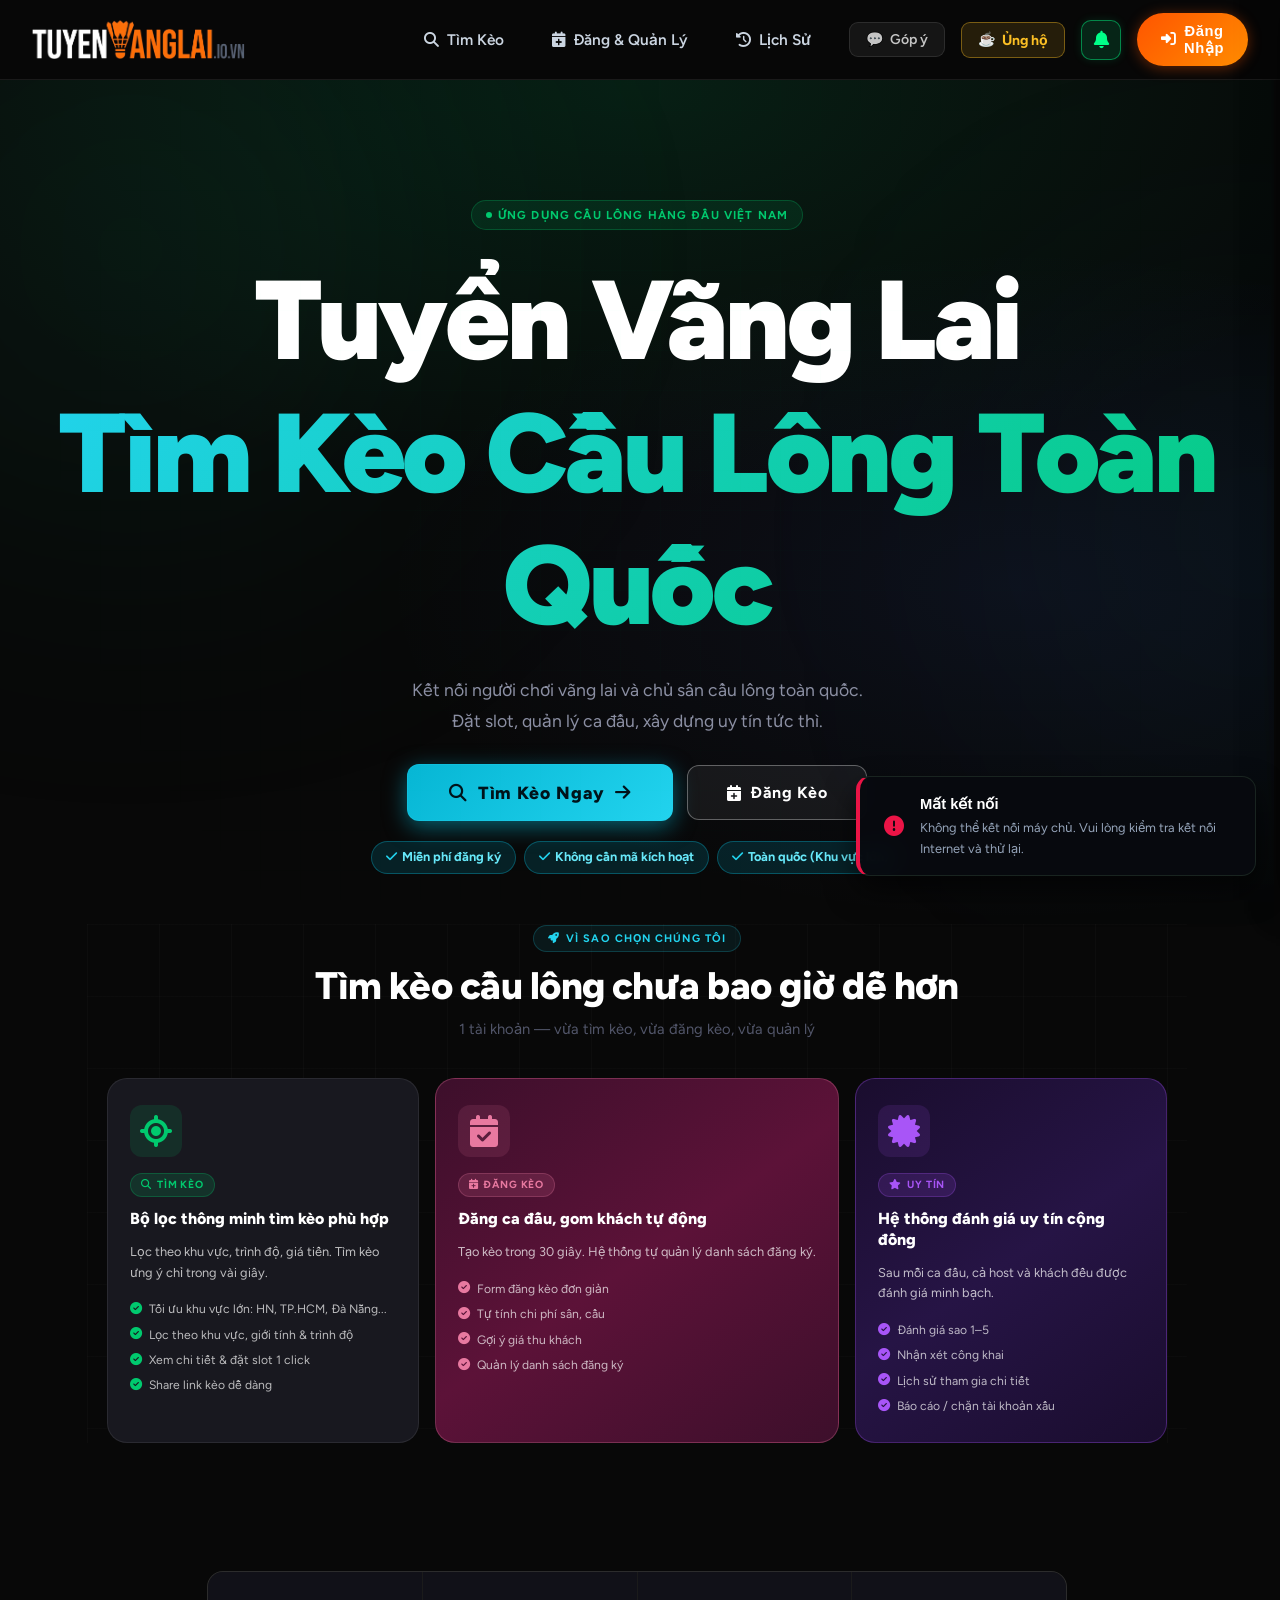
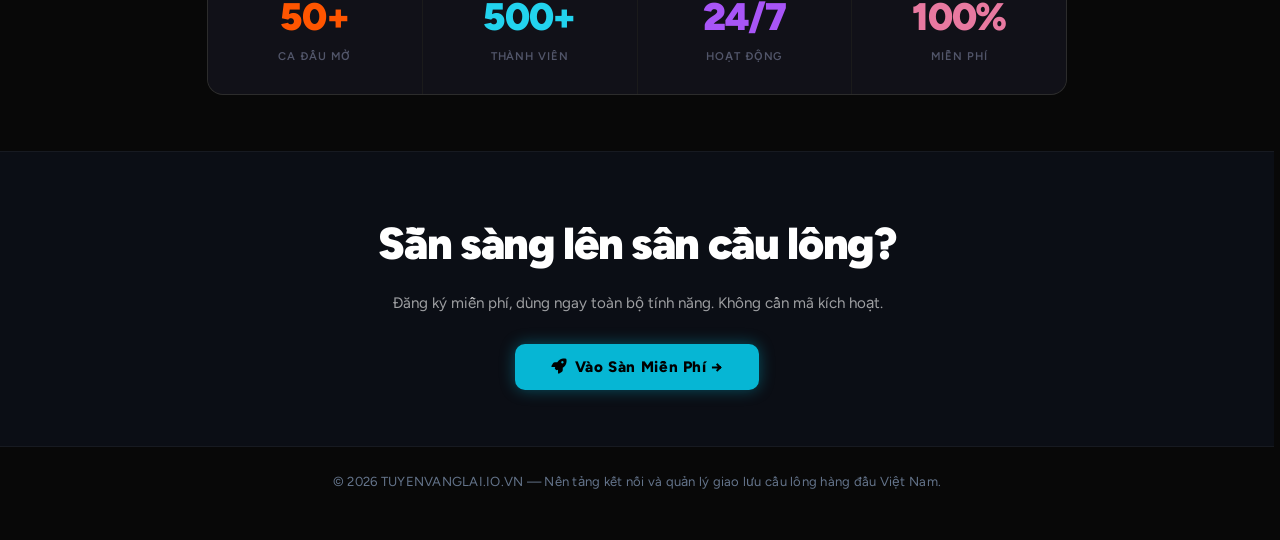
==== commit ea2df620: "Add files via upload" ====
--- a/index.html
+++ b/index.html
@@ -67,8 +67,8 @@
     <link rel="stylesheet" href="https://cdnjs.cloudflare.com/ajax/libs/font-awesome/6.4.0/css/all.min.css">
 
     <!-- CSS hệ thống -->
-    <link rel="stylesheet" href="giao-dien.css?v=20260615a">
-    <link rel="stylesheet" href="components.css?v=20260620a">
+    <link rel="stylesheet" href="giao-dien.css?v=20260621c">
+    <link rel="stylesheet" href="components.css?v=20260621c">
 
     <style>
         /* ══════════════════════════════════════════════════
@@ -81,10 +81,11 @@
             --accent:      #FF5500;
             --accent-2:    #FF8C00;
             --accent-blue: #FF5500;
+            --accent-rgb:  255,85,0;        /* dùng rgba(var(--accent-rgb),0.X) cho accent có opacity */
             --text:        #ffffff;
             --text-sub:    #b8b8b8;
             --text-muted:  #888888;
-            --border:      rgba(255,255,255,0.08);
+            --border-spa:  rgba(255,255,255,0.08);   /* HỆ A — đổi tên từ --border để hết trùng với --border (HỆ B/jade) trong giao-dien.css */
             --border-hover:rgba(255,255,255,0.16);
             --radius:      16px;
             --radius-sm:   10px;
@@ -121,7 +122,7 @@
         .app-header {
             position: fixed; top: 0; left: 0; right: 0; z-index: 200;
             background: rgba(8,8,8,0.92);
-            border-bottom: 1px solid var(--border);
+            border-bottom: 1px solid var(--border-spa);
             backdrop-filter: blur(20px);
             -webkit-backdrop-filter: blur(20px);
             height: 80px;
@@ -429,7 +430,7 @@
         /* ── CARD CHUNG ── */
         .app-card {
             background: var(--bg-card);
-            border: 1px solid var(--border);
+            border: 1px solid var(--border-spa);
             border-radius: var(--radius);
             padding: 24px 20px;
             box-shadow: var(--shadow);
@@ -767,7 +768,7 @@
             display: inline-flex; align-items: center; gap: 8px;
             padding: 13px 28px; border-radius: 100px;
             background: rgba(255,255,255,0.06);
-            border: 1px solid var(--border);
+            border: 1px solid var(--border-spa);
             color: var(--text-sub); font-size: 0.85rem; font-weight: 600;
             cursor: pointer; font-family: inherit;
             transition: background-color 0.18s, border-color 0.18s, color 0.18s, box-shadow 0.18s, transform 0.18s, opacity 0.18s;
@@ -888,7 +889,7 @@
             row-gap: 14px;
         }
         .keo-card {
-            background: var(--bg-card); border: 1px solid var(--border);
+            background: var(--bg-card); border: 1px solid var(--border-spa);
             border-radius: var(--radius);
             display: flex; flex-direction: column;
             transition: border-color 0.2s, transform 0.2s, box-shadow 0.2s;
@@ -901,7 +902,7 @@
         }
         .keo-card-header {
             padding: 14px 16px 10px;
-            border-bottom: 1px solid var(--border);
+            border-bottom: 1px solid var(--border-spa);
             display: flex; align-items: center; justify-content: space-between;
         }
         .keo-san { font-size: 0.9rem; font-weight: 700; color: var(--text); }
@@ -922,7 +923,7 @@
         }
         .keo-card-footer {
             padding: 10px 16px;
-            border-top: 1px solid var(--border);
+            border-top: 1px solid var(--border-spa);
             display: flex; gap: 8px; align-items: center;
         }
         .btn-dat-slot {
@@ -953,7 +954,7 @@
         .btn-maps:hover { background: rgba(255,85,0,0.18); }
         .btn-detail {
             padding: 9px 11px; border-radius: 100px;
-            background: rgba(255,255,255,0.04); border: 1px solid var(--border);
+            background: rgba(255,255,255,0.04); border: 1px solid var(--border-spa);
             color: var(--text-muted); font-size: 0.78rem;
             cursor: pointer; font-family: inherit; transition: background-color 0.18s, border-color 0.18s, color 0.18s, box-shadow 0.18s, transform 0.18s, opacity 0.18s;
         }
@@ -970,7 +971,7 @@
 
         /* ── BỘ LỌC ── */
         .filter-wrap {
-            background: var(--bg-card); border: 1px solid var(--border);
+            background: var(--bg-card); border: 1px solid var(--border-spa);
             border-radius: var(--radius); padding: 16px 20px;
             margin-bottom: 20px;
         }
@@ -991,7 +992,7 @@
             background: rgba(255,85,0,0.05); color: var(--accent);
             font-size: 0.68rem; font-weight: 700; letter-spacing: 0.08em;
             text-transform: uppercase; padding: 10px 14px;
-            text-align: left; border-bottom: 1px solid var(--border);
+            text-align: left; border-bottom: 1px solid var(--border-spa);
             position: sticky; top: 0;
         }
         .app-table tbody tr { border-bottom: 1px solid rgba(255,255,255,0.04); }
@@ -1005,7 +1006,7 @@
 
         /* ── ĐÁNH GIÁ ── */
         .review-card {
-            background: var(--bg-card); border: 1px solid var(--border);
+            background: var(--bg-card); border: 1px solid var(--border-spa);
             border-radius: var(--radius-sm); padding: 14px 16px; margin-bottom: 10px;
         }
         .stars { color: #fbbf24; font-size: 0.85rem; letter-spacing: 2px; }
@@ -1022,7 +1023,7 @@
         /* Card thiết kế mới cho ls-login-prompt */
         .ls-login-card {
             background: var(--bg-card);
-            border: 1px solid var(--border);
+            border: 1px solid var(--border-spa);
             border-radius: 20px;
             padding: 48px 36px;
             max-width: 400px; width: 100%;
@@ -1049,7 +1050,7 @@
             text-transform: uppercase; color: var(--text-muted);
             display: inline-flex; align-items: center; gap: 6px;
             padding: 3px 12px; background: rgba(255,255,255,0.04);
-            border: 1px solid var(--border); border-radius: 100px;
+            border: 1px solid var(--border-spa); border-radius: 100px;
             margin-bottom: 16px;
         }
 
@@ -1239,7 +1240,7 @@
         }
         .tk-select, .tk-input {
             width: 100%; background: rgba(255,255,255,0.04);
-            border: 1px solid var(--border); border-radius: 8px;
+            border: 1px solid var(--border-spa); border-radius: 8px;
             color: var(--text); font-size: 0.8rem; padding: 7px 10px;
             outline: none; transition: border-color 0.2s;
             -webkit-appearance: none; appearance: none;
@@ -1270,7 +1271,7 @@
         .tk-mycas-toggle {
             display: flex; align-items: center; gap: 8px; cursor: pointer; user-select: none;
             padding: 8px 12px; border-radius: 8px;
-            border: 1px solid var(--border); background: rgba(255,255,255,0.04);
+            border: 1px solid var(--border-spa); background: rgba(255,255,255,0.04);
             transition: border-color 0.18s, background-color 0.18s;
         }
         .tk-mycas-toggle:hover { border-color: rgba(255,85,0,0.5); }
@@ -1319,7 +1320,7 @@
             position: sticky;
             top: 96px; /* header(80) + buffer(16) */
             background: var(--bg-card);
-            border: 1px solid var(--border);
+            border: 1px solid var(--border-spa);
             border-radius: var(--radius);
             padding: 18px 16px 16px;
             max-height: calc(100vh - 96px); /* Không vượt quá viewport */
@@ -1343,13 +1344,13 @@
             background-clip: text;
             display: flex; align-items: center; gap: 6px;
             margin-bottom: 16px; padding-bottom: 12px;
-            border-bottom: 1px solid var(--border);
+            border-bottom: 1px solid var(--border-spa);
         }
         .tk-filter-heading i { -webkit-text-fill-color: var(--accent); }
         .tk-filter-group { margin-bottom: 14px; }
         .tk-filter-label { font-size: 0.72rem; font-weight: 600; color: var(--text-sub); display: block; margin-bottom: 6px; }
         .tk-filter-actions {
-            margin-top: 16px; padding-top: 12px; border-top: 1px solid var(--border);
+            margin-top: 16px; padding-top: 12px; border-top: 1px solid var(--border-spa);
             display: flex; flex-direction: column; gap: 8px;
         }
         .tk-main { min-width: 0; }
@@ -1446,7 +1447,7 @@
             font-size: 0.88rem; font-weight: 700; color: var(--accent);
             display: flex; align-items: center; gap: 8px;
             margin-bottom: 18px; padding-bottom: 12px;
-            border-bottom: 1px solid var(--border);
+            border-bottom: 1px solid var(--border-spa);
         }
         .tk-drawer-actions { display: flex; flex-direction: column; gap: 8px; margin-top: 20px; }
 
@@ -1466,7 +1467,7 @@
             }
             .tk-topbar-input {
                 flex: 1; background: rgba(255,255,255,0.05);
-                border: 1px solid var(--border); border-radius: 10px;
+                border: 1px solid var(--border-spa); border-radius: 10px;
                 color: var(--text); font-size: 0.88rem; padding: 10px 14px;
                 outline: none;
             }
@@ -1613,7 +1614,7 @@
             margin-bottom: 24px;
         }
         .lp-divider-label::before, .lp-divider-label::after {
-            content: ''; flex: 1; max-width: 80px; height: 1px; background: var(--border);
+            content: ''; flex: 1; max-width: 80px; height: 1px; background: var(--border-spa);
         }
         .lp-feature-badge {
             display: inline-block;
@@ -1635,7 +1636,7 @@
         }
         .lp-icons-grid { display: grid; grid-template-columns: repeat(4, 1fr); gap: 12px; }
         .lp-icard {
-            background: var(--card); border: 1px solid var(--border);
+            background: var(--card); border: 1px solid var(--border-spa);
             border-radius: 14px; padding: 20px 16px; text-align: center;
             transition: background-color 0.22s, border-color 0.22s, color 0.22s, box-shadow 0.22s, transform 0.22s, opacity 0.22s;
         }
@@ -1684,7 +1685,7 @@
             border-radius: 20px; padding: 26px 22px;
             display: flex; flex-direction: column; gap: 12px; min-height: 280px; height: 100%;
         }
-        .lp-fcard.dark { background: var(--card2); border: 1px solid var(--border); }
+        .lp-fcard.dark { background: var(--card2); border: 1px solid var(--border-spa); }
         .lp-fcard.pink  { background: linear-gradient(145deg,#3d0f2b,#5c1238 50%,#3d0f2b); border: 1px solid rgba(232,121,160,0.3); }
         .lp-fcard.purple{ background: linear-gradient(145deg,#1a0d2e,#261445 50%,#1a0d2e); border: 1px solid rgba(168,85,247,0.3); }
         .lp-ftag {
@@ -1720,8 +1721,8 @@
         .lp-stats-wrap { max-width: 900px; margin: 0 auto 56px; padding: 56px 20px 0; }
         .lp-stats-grid {
             display: grid; grid-template-columns: repeat(4, 1fr);
-            gap: 1px; background: var(--border);
-            border: 1px solid var(--border); border-radius: 16px; overflow: hidden;
+            gap: 1px; background: var(--border-spa);
+            border: 1px solid var(--border-spa); border-radius: 16px; overflow: hidden;
         }
         .lp-stat { background: var(--card); padding: 26px 20px; text-align: center; }
         .lp-stat-num {
@@ -1919,15 +1920,20 @@
            overflow-y:auto: dữ liệu dài (lịch sử) tự cuộn TRONG container, không kéo dài phom. */
         .uho-tab-content {
             flex: 0 0 auto; overflow-y: auto; padding: 20px;
-            height: 440px; box-sizing: border-box; /* ≥ chiều cao form Gửi góp ý (432px) → 2 tab bằng nhau, không scroll */
+            height: 460px; box-sizing: border-box; /* thoáng hơn form Gửi góp ý → triệt tiêu scrollbar thừa, 2 tab bằng nhau */
+            /* Slim scrollbar — Firefox */
+            scrollbar-width: thin;
+            scrollbar-color: rgba(255,255,255,0.1) transparent;
         }
         /* Mobile: vẫn ép cứng height (đứng im); form dài hơn thì tự cuộn trong container */
         @media (max-width: 480px) {
-            .uho-tab-content { height: 420px; }
-        }
-        .uho-tab-content::-webkit-scrollbar { width: 4px; }
+            .uho-tab-content { height: 440px; }
+        }
+        /* Slim scrollbar — Chrome/Safari/Edge */
+        .uho-tab-content::-webkit-scrollbar { width: 6px; }
         .uho-tab-content::-webkit-scrollbar-track { background: transparent; }
-        .uho-tab-content::-webkit-scrollbar-thumb { background: rgba(255,255,255,0.1); border-radius: 2px; }
+        .uho-tab-content::-webkit-scrollbar-thumb { background-color: rgba(255,255,255,0.1); border-radius: 10px; }
+        .uho-tab-content::-webkit-scrollbar-thumb:hover { background-color: rgba(255,255,255,0.25); }
 
         /* Tab 3 — Lịch sử góp ý của tôi */
         .uho-ls-body { display: flex; flex-direction: column; gap: 12px; min-height: 100%; }
@@ -1995,12 +2001,12 @@
         .uho-label {
             font-size: 0.72rem; font-weight: 700; letter-spacing: 0.06em;
             text-transform: uppercase; color: rgba(255,255,255,0.45);
-            margin-bottom: 10px; display: block;
+            margin-bottom: 8px; display: block;
         }
         /* Stars */
         .uho-star-row {
             display: flex; gap: 6px; justify-content: center;
-            margin-bottom: 20px;
+            margin-bottom: 14px;
         }
         .uho-star {
             font-size: 2rem; cursor: pointer;
@@ -2011,7 +2017,7 @@
         /* Chips */
         .uho-chip-row {
             display: flex; flex-wrap: wrap; gap: 8px;
-            margin-bottom: 18px;
+            margin-bottom: 12px;
         }
         .uho-chip {
             padding: 7px 14px; border-radius: 20px;
@@ -2035,9 +2041,9 @@
             border: 1px solid rgba(255,255,255,0.1);
             border-radius: 10px; color: #fff;
             font-size: 0.88rem; font-family: inherit;
-            padding: 10px 13px; outline: none;
+            padding: 9px 12px; outline: none;
             transition: border-color 0.18s;
-            margin-bottom: 16px; box-sizing: border-box;
+            margin-bottom: 12px; box-sizing: border-box;
         }
         .uho-textarea:focus { border-color: rgba(34,211,238,0.4); }
         .uho-textarea::placeholder { color: rgba(255,255,255,0.25); }
@@ -2247,92 +2253,94 @@
         <!-- Chưa đăng nhập: form login/register (id phải là guestAuthPanel để phan-he-khach-choi.js nhận ra) -->
         <div id="section-login" style="display:none;">
             <div style="max-width:480px;margin:0 auto;">
-                <div id="guestAuthPanel" style="background:var(--bg-card);border:1px solid var(--border);border-radius:var(--radius);padding:24px 20px;">
-                    <div style="font-size:0.72rem;font-weight:700;letter-spacing:0.1em;text-transform:uppercase;color:var(--text-muted);margin-bottom:16px;display:flex;align-items:center;gap:8px;">
-                        <i class="fa-solid fa-right-to-bracket" style="color:var(--accent);"></i> Đăng Nhập / Đăng Ký
-                    </div>
-                    <p style="font-size:0.82rem;color:var(--text-muted);margin-bottom:16px;line-height:1.6;">
-                        Nhập SĐT và mật khẩu. Hệ thống tự phân biệt đăng nhập hay đăng ký.
-                    </p>
-
-                    <label style="font-size:0.72rem;font-weight:600;color:var(--text-sub);letter-spacing:0.04em;display:block;margin-bottom:5px;">📱 Số điện thoại <span style="color:#ef4444;">*</span></label>
-                    <input type="tel" class="app-input" id="inputPhone"
-                        inputmode="numeric" maxlength="10"
-                        placeholder="Vd: 0987654321"
-                        oninput="this.value=this.value.replace(/[^0-9]/g,''); validateRealtime && validateRealtime(this,'sdt','SĐT không hợp lệ (10 số, đầu 03/05/07/08/09)');"
-                        onkeydown="if(event.key==='Enter') document.getElementById('inputPass')?.focus()"
-                        style="margin-bottom:4px;">
-                    <span class="input-hint" style="font-size:0.7rem;color:#ef4444;display:block;min-height:16px;margin-bottom:8px;"></span>
-
-                    <label style="font-size:0.72rem;font-weight:600;color:var(--text-sub);letter-spacing:0.04em;display:block;margin-bottom:5px;margin-top:6px;">🔒 Mật khẩu <span style="color:#ef4444;">*</span></label>
-                    <input type="password" class="app-input" id="inputPass"
-                        placeholder="Tối thiểu 6 ký tự"
-                        oninput="validateRealtime && validateRealtime(this,'pass','Mật khẩu tối thiểu 6 ký tự');"
-                        onkeydown="if(event.key==='Enter') xacThucNguoiDung && xacThucNguoiDung()"
-                        style="margin-bottom:4px;">
-                    <span class="input-hint" style="font-size:0.7rem;color:#ef4444;display:block;min-height:16px;margin-bottom:10px;"></span>
-
-                    <label style="display:flex;align-items:center;gap:9px;margin-bottom:14px;cursor:pointer;">
-                        <input type="checkbox" id="chkLuuDangNhap" style="width:16px;height:16px;accent-color:var(--accent);cursor:pointer;flex-shrink:0;">
-                        <span style="font-size:0.78rem;color:var(--text-muted);line-height:1.4;">
-                            Lưu đăng nhập 7 ngày
-                        </span>
-                    </label>
-
-                    <!-- Cloudflare Turnstile — Thay YOUR_SITE_KEY bằng key thật từ Cloudflare Dashboard -->
-                    <div id="cfTurnstileWrap" style="margin-bottom:10px;display:none;">
-                        <div id="turnstile-container" class="cf-turnstile" data-sitekey="0x4AAAAAADeiC_0mMTnc07rd" data-theme="dark" data-size="flexible"></div>
-                    </div>
-                    <button class="btn-primary" id="btnXacNhan" onclick="xacThucNguoiDung && xacThucNguoiDung()" style="width:100%;justify-content:center;">
-                        <i class="fa-solid fa-right-to-bracket"></i> XÁC NHẬN →
-                    </button>
-                    <div style="text-align:center;margin-top:10px;">
-                        <a href="#" onclick="quenMatKhau && quenMatKhau();return false;" style="font-size:0.78rem;color:var(--text-muted);text-decoration:underline;">
-                            Quên mật khẩu?
-                        </a>
-                    </div>
-
-                    <!-- FORM PHỤ ĐĂNG KÝ — slide-down khi SĐT mới -->
-                    <div class="auth-extra-fields" id="authExtraFields">
-                        <div class="extra-divider" style="text-align:center;font-size:0.75rem;color:var(--text-muted);padding:12px 0;border-top:1px solid var(--border);margin-top:14px;">Thông tin bổ sung</div>
-
-                        <label style="font-size:0.72rem;font-weight:600;color:var(--text-sub);display:block;margin-bottom:5px;">👤 Họ tên <span style="color:#ef4444;">*</span></label>
-                        <input type="text" class="app-input" id="inputTenKhach"
-                            placeholder="Vd: Nguyễn Văn A"
-                            oninput="validateRealtime && validateRealtime(this,'ten','Tên chỉ được chứa chữ cái tiếng Việt (2-50 ký tự)')"
-                            style="margin-bottom:4px;">
-                        <span class="input-hint" style="font-size:0.7rem;color:#ef4444;display:block;min-height:16px;margin-bottom:8px;"></span>
-
-                        <label style="font-size:0.72rem;font-weight:600;color:var(--text-sub);display:block;margin-bottom:8px;margin-top:6px;">Giới tính</label>
-                        <div style="display:flex;gap:16px;margin-bottom:14px;">
-                            <label style="display:flex;align-items:center;gap:6px;font-size:0.85rem;cursor:pointer;">
-                                <input type="radio" name="gioiTinh" value="male" checked> Nam
+                <div id="guestAuthPanel" class="gauth-panel">
+                    <!-- ── TAB BAR ── -->
+                    <div class="gauth-tabs" role="tablist">
+                        <button type="button" class="gauth-tab active" id="gauthTabLogin" onclick="window.chuyenTabAuth && window.chuyenTabAuth('login')">Đăng nhập</button>
+                        <button type="button" class="gauth-tab" id="gauthTabReg" onclick="window.chuyenTabAuth && window.chuyenTabAuth('register')">Đăng ký</button>
+                    </div>
+
+                    <!-- ── VÙNG NỘI DUNG (min-height chống giật khung) ── -->
+                    <div class="gauth-views">
+
+                        <!-- ===== TAB ĐĂNG NHẬP ===== -->
+                        <div id="gauthLogin" class="gauth-view">
+                            <label class="gauth-label">Số điện thoại hoặc Gmail <span class="gauth-req">*</span></label>
+                            <input type="text" class="app-input" id="inputPhone"
+                                autocomplete="username"
+                                placeholder="Vd: 0987654321 hoặc ten@gmail.com"
+                                onkeydown="if(event.key==='Enter') document.getElementById('inputPass')?.focus()"
+                                style="margin-bottom:4px;">
+                            <span class="input-hint" style="font-size:0.7rem;color:#ef4444;display:block;min-height:16px;margin-bottom:8px;"></span>
+
+                            <label class="gauth-label">Mật khẩu <span class="gauth-req">*</span></label>
+                            <input type="password" class="app-input" id="inputPass"
+                                placeholder="Tối thiểu 6 ký tự"
+                                oninput="validateRealtime && validateRealtime(this,'pass','Mật khẩu tối thiểu 6 ký tự');"
+                                onkeydown="if(event.key==='Enter') xacThucNguoiDung && xacThucNguoiDung()"
+                                style="margin-bottom:4px;">
+                            <span class="input-hint" style="font-size:0.7rem;color:#ef4444;display:block;min-height:16px;margin-bottom:10px;"></span>
+
+                            <label style="display:flex;align-items:center;gap:9px;margin-bottom:14px;cursor:pointer;">
+                                <input type="checkbox" id="chkLuuDangNhap" style="width:16px;height:16px;accent-color:var(--accent);cursor:pointer;flex-shrink:0;">
+                                <span style="font-size:0.78rem;color:var(--text-muted);line-height:1.4;">Lưu đăng nhập 7 ngày</span>
                             </label>
-                            <label style="display:flex;align-items:center;gap:6px;font-size:0.85rem;cursor:pointer;">
-                                <input type="radio" name="gioiTinh" value="female"> Nữ
-                            </label>
+
+                            <!-- Cloudflare Turnstile -->
+                            <div id="cfTurnstileWrap" style="margin-bottom:10px;display:none;">
+                                <div id="turnstile-container" class="cf-turnstile" data-sitekey="0x4AAAAAADeiC_0mMTnc07rd" data-theme="dark" data-size="flexible"></div>
+                            </div>
+                            <button class="btn-auth" id="btnXacNhan" onclick="xacThucNguoiDung && xacThucNguoiDung()">XÁC NHẬN →</button>
+                            <div style="text-align:center;margin-top:10px;">
+                                <a href="#" onclick="quenMatKhau && quenMatKhau();return false;" style="font-size:0.78rem;color:var(--text-muted);text-decoration:underline;">Quên mật khẩu?</a>
+                            </div>
                         </div>
 
-                        <label style="font-size:0.72rem;font-weight:600;color:var(--text-sub);display:block;margin-bottom:5px;">📱 SĐT Zalo</label>
-                        <div style="margin-bottom:6px;">
-                            <label style="display:flex;align-items:center;gap:8px;cursor:pointer;font-size:0.82rem;color:var(--text-muted);">
-                                <input type="checkbox" id="checkZaloTrungSDT" checked style="accent-color:var(--accent);" onchange="toggleZaloRieng && toggleZaloRieng()">
-                                Trùng với SĐT đăng nhập
-                            </label>
+                        <!-- ===== TAB ĐĂNG KÝ ===== -->
+                        <div id="gauthReg" class="gauth-view" style="display:none;">
+                            <label class="gauth-label">Họ và tên <span class="gauth-req">*</span></label>
+                            <input type="text" class="app-input" id="inputTenKhach"
+                                placeholder="Vd: Nguyễn Văn A"
+                                oninput="validateRealtime && validateRealtime(this,'ten','Tên chỉ được chứa chữ cái tiếng Việt (2-50 ký tự)')"
+                                style="margin-bottom:4px;">
+                            <span class="input-hint" style="font-size:0.7rem;color:#ef4444;display:block;min-height:16px;margin-bottom:8px;"></span>
+
+                            <label class="gauth-label">Số điện thoại <span class="gauth-req">*</span></label>
+                            <input type="tel" class="app-input" id="inputSdtDK"
+                                inputmode="numeric" maxlength="10" autocomplete="tel"
+                                placeholder="Vd: 0987654321"
+                                oninput="this.value=this.value.replace(/[^0-9]/g,'')"
+                                style="margin-bottom:4px;">
+                            <span class="input-hint" style="font-size:0.7rem;color:#ef4444;display:block;min-height:16px;margin-bottom:8px;"></span>
+
+                            <label class="gauth-label">Gmail <span class="gauth-req">*</span></label>
+                            <input type="email" class="app-input" id="inputGmailDK"
+                                placeholder="Vd: ten@gmail.com" autocomplete="email"
+                                style="margin-bottom:4px;">
+                            <span class="input-hint" style="font-size:0.7rem;color:var(--text-muted);display:block;min-height:16px;margin-bottom:8px;">Dùng để khôi phục mật khẩu khi cần.</span>
+
+                            <label class="gauth-label">Mật khẩu <span class="gauth-req">*</span></label>
+                            <input type="password" class="app-input" id="inputPassDK"
+                                placeholder="Tối thiểu 6 ký tự" autocomplete="new-password"
+                                onkeydown="if(event.key==='Enter') hoanTatDangKy && hoanTatDangKy()"
+                                style="margin-bottom:4px;">
+                            <span class="input-hint" style="font-size:0.7rem;color:#ef4444;display:block;min-height:16px;margin-bottom:8px;"></span>
+
+                            <label style="font-size:0.72rem;font-weight:600;color:var(--text-sub);display:block;margin-bottom:6px;">SĐT Zalo</label>
+                            <div style="margin-bottom:6px;">
+                                <label style="display:flex;align-items:center;gap:8px;cursor:pointer;font-size:0.82rem;color:var(--text-muted);">
+                                    <input type="checkbox" id="checkZaloTrungSDT" checked style="accent-color:var(--accent);" onchange="toggleZaloRieng && toggleZaloRieng()">
+                                    Trùng với SĐT đăng ký
+                                </label>
+                            </div>
+                            <div id="rowSdtZaloRieng" style="display:none;margin-bottom:12px;">
+                                <input type="tel" class="app-input" id="inputSdtZalo"
+                                    inputmode="numeric" maxlength="10" placeholder="SĐT Zalo khác...">
+                            </div>
+
+                            <button class="btn-auth" id="btnHoanTatDangKy" onclick="hoanTatDangKy && hoanTatDangKy()">TẠO TÀI KHOẢN</button>
                         </div>
-                        <div id="rowSdtZaloRieng" style="display:none;margin-bottom:10px;">
-                            <input type="tel" class="app-input" id="inputSdtZalo"
-                                inputmode="numeric" maxlength="10" placeholder="SĐT Zalo khác...">
-                        </div>
-
-                        <label style="font-size:0.72rem;font-weight:600;color:var(--text-sub);display:block;margin-bottom:5px;">🔗 Facebook (tùy chọn)</label>
-                        <input type="url" class="app-input" id="inputFacebook"
-                            placeholder="https://facebook.com/..."
-                            style="margin-bottom:12px;">
-
-                        <button class="btn-primary" id="btnHoanTatDangKy" onclick="hoanTatDangKy && hoanTatDangKy()" style="width:100%;justify-content:center;">
-                            TẠO TÀI KHOẢN & ĐĂNG NHẬP
-                        </button>
+
                     </div>
                 </div>
             </div>
@@ -2388,9 +2396,12 @@
                         <input type="text" id="profileName" class="app-input" placeholder="Nguyễn Văn A">
                     </div>
                     <div class="form-group">
-                        <label class="form-label" for="profilePhone">Số điện thoại</label>
+                        <label class="form-label" for="profilePhone" style="display:flex;align-items:center;justify-content:space-between;gap:8px;">
+                            <span>Số điện thoại</span>
+                            <button type="button" class="btn-thaydoi" onclick="window.moDoiThongTin && window.moDoiThongTin('sdt')">Thay đổi</button>
+                        </label>
                         <input type="tel" id="profilePhone" class="app-input" readonly placeholder="0901234567">
-                        <span class="form-hint">Dùng làm định danh — không thể thay đổi</span>
+                        <span class="form-hint">Định danh tài khoản — đổi cần xác thực OTP</span>
                     </div>
                 </div>
                 <div class="form-row">
@@ -2418,8 +2429,20 @@
                         <input type="url" id="profileFacebook" class="app-input" placeholder="https://facebook.com/...">
                     </div>
                     <div class="form-group">
-                        <label class="form-label" for="profileGmail"><i class="fa-solid fa-envelope" style="color:#ea4335;"></i> Gmail</label>
-                        <input type="email" id="profileGmail" class="app-input" placeholder="example@gmail.com">
+                        <label class="form-label" for="profileGmail" style="display:flex;align-items:center;justify-content:space-between;gap:8px;">
+                            <span><i class="fa-solid fa-envelope" style="color:#ea4335;"></i> Gmail</span>
+                            <button type="button" id="btnThayDoiEmail" class="btn-thaydoi" style="display:none;"
+                                    onclick="window.moDoiThongTin && window.moDoiThongTin('email')">Thay đổi</button>
+                        </label>
+                        <div class="email-input-wrap" id="profileGmailWrap">
+                            <input type="email" id="profileGmail" class="app-input" readonly placeholder="vd: tenban">
+                            <span class="email-suffix" id="profileGmailSuffix">@gmail.com</span>
+                            <span id="profileEmailBadge" class="email-badge email-badge--inside"></span>
+                        </div>
+                        <button type="button" id="btnXacThucEmail" class="btn-xacthuc-email" style="display:none;"
+                                onclick="window.xacThucEmailNgay && window.xacThucEmailNgay()">
+                            <span style="color:#fbbf24;">⚠</span> Xác thực ngay
+                        </button>
                     </div>
                 </div>
                 <div class="form-row col-1">
@@ -2505,10 +2528,8 @@
                     </div>
                     <div class="tk-filter-group">
                         <label class="tk-filter-label">Quận / Huyện</label>
-                        <select id="filterDistrict" class="tk-select"
-                                onchange="window.timKiemCaDau && window.timKiemCaDau()">
-                            <option value="">-- Tất cả --</option>
-                        </select>
+                        <!-- Custom multi-select Quận/Huyện (premium) — khởi tạo bởi phan-he-khach-choi.js -->
+                        <div id="msQuanPC"></div>
                     </div>
                     <div class="tk-filter-group">
                         <label class="tk-filter-label">Giới tính</label>
@@ -2652,9 +2673,8 @@
             </div>
             <div class="tk-filter-group">
                 <label class="tk-filter-label">Quận / Huyện</label>
-                <select id="filterDistrictMobile" class="tk-select">
-                    <option value="">-- Tất cả --</option>
-                </select>
+                <!-- Custom multi-select Quận/Huyện (drawer mobile) -->
+                <div id="msQuanMobile"></div>
             </div>
             <!-- Giới tính — Button Group Pills (đồng bộ PC) -->
             <div class="tk-filter-group">
@@ -3528,13 +3548,13 @@
 <script src="https://cdn.jsdelivr.net/npm/@fingerprintjs/fingerprintjs@3/dist/fp.min.js"></script>
 <!-- Supabase JS v2 SDK — BẮT BUỘC load trước ket-noi-supabase.js để guestRPC hoạt động -->
 <script src="https://cdn.jsdelivr.net/npm/@supabase/supabase-js@2/dist/umd/supabase.js"></script>
-<script src="ket-noi-supabase.js?v=20260620a"></script>
-<script src="bo-may-du-lieu.js?v=20260620a"></script>
+<script src="ket-noi-supabase.js?v=20260620h"></script>
+<script src="bo-may-du-lieu.js?v=20260620b"></script>
 <script src="hieu-ung-giao-dien.js?v=20260612a"></script>
-<script src="phan-he-khach-choi.js?v=20260619f"></script>
+<script src="phan-he-khach-choi.js?v=20260621a"></script>
 <script src="phan-he-host.js?v=20260619b"></script>
-<script src="phan-he-thong-bao.js?v=20260620a"></script>
-<script src="phan-he-ung-dung.js?v=20260620e"></script>
+<script src="phan-he-thong-bao.js?v=20260620b"></script>
+<script src="phan-he-ung-dung.js?v=20260620f"></script>
 <script src="phan-he-gop-y.js?v=20260620c"></script>
 
 <!-- xoaBoLoc dùng bản đầy đủ trong phan-he-khach-choi.js (reset cả pills + lịch + nhãn giá).
--- a/giao-dien.css
+++ b/giao-dien.css
@@ -1755,12 +1755,14 @@
 
 .modal-body { padding: 0 28px 28px; overflow-y: auto; flex-grow: 1; }
 
-/* Toast Notification */
+/* Toast Notification — z-index TỐI ĐA để LUÔN nổi trên mọi modal/overlay
+   (modal khôi phục MK .qmk-overlay = 100000, modal donate/popup = 100000…)
+   → toast phải cao hơn hẳn, nếu không sẽ bị chìm dưới lớp modal. */
 .toast-container {
     position: fixed;
     bottom: 24px;
     right: 24px;
-    z-index: 9999;
+    z-index: 2147483647; /* max int — đảm bảo trên cùng tuyệt đối */
     display: flex;
     flex-direction: column;
     gap: 12px;
@@ -5002,6 +5004,230 @@
     -webkit-line-clamp: 2; -webkit-box-orient: vertical;
 }
 .tb-item-time { font-size: 0.68rem; color: #64748b; margin-top: 1px; }
+/* ═══════════════════════════════════════════════════
+ * XÁC THỰC EMAIL — Badge trạng thái + ô nhập đuôi @gmail.com + banner nhắc
+ * ═══════════════════════════════════════════════════ */
+.email-badge {
+    display: inline-flex; align-items: center; gap: 4px;
+    padding: 3px 9px; border-radius: 999px;
+    font-size: 0.68rem; font-weight: 700; white-space: nowrap;
+}
+.email-badge--ok    { background: rgba(0, 230, 118, 0.12); color: #00e676; }   /* Đã xác thực — xanh mint */
+.email-badge--no    { background: rgba(251, 191, 36, 0.12); color: #fbbf24; }  /* Chưa xác thực — vàng hổ phách */
+/* Badge NẰM TRONG ô input (góc phải, absolute) — khi đã xác thực */
+.email-badge--inside {
+    position: absolute; top: 50%; right: 8px; transform: translateY(-50%);
+    z-index: 2; pointer-events: none;
+}
+/* Nút "[Thay đổi]" nhỏ cạnh nhãn — link cam */
+.btn-thaydoi {
+    border: none; background: none; cursor: pointer; padding: 0; font-family: inherit;
+    color: #FF7A00; font-size: 0.72rem; font-weight: 700; text-decoration: underline;
+    text-underline-offset: 2px; transition: opacity 0.15s;
+}
+.btn-thaydoi:hover { opacity: 0.78; }
+.btn-thaydoi:disabled { color: var(--text-muted); cursor: not-allowed; text-decoration: none; opacity: 0.7; }
+/* Ô nhập có đuôi @gmail.com cố định (addon phải) */
+.email-input-wrap { display: flex; align-items: stretch; position: relative; }
+.email-input-wrap .app-input {
+    flex: 1; min-width: 0; border-top-right-radius: 0; border-bottom-right-radius: 0; border-right: none;
+}
+.email-suffix {
+    display: flex; align-items: center; padding: 0 12px;
+    background: rgba(255, 255, 255, 0.04); border: 1px solid var(--border-spa); border-left: none;
+    border-top-right-radius: 10px; border-bottom-right-radius: 10px;
+    color: var(--text-muted); font-size: 0.85rem; white-space: nowrap;
+}
+/* Ô đã xác thực (khóa) → đầy đủ bo góc + mờ nhẹ */
+.email-input-wrap.is-locked .app-input {
+    border-top-right-radius: 10px; border-bottom-right-radius: 10px; border-right: 1px solid var(--border-spa);
+    opacity: 0.8; cursor: not-allowed;
+}
+/* Nút "Xác thực ngay" — viên thuốc cam phát quang */
+.btn-xacthuc-email {
+    margin-top: 8px; padding: 8px 18px; border: none; border-radius: 9999px;
+    background: linear-gradient(135deg, #FF5500 0%, #FF8C00 100%); color: #fff;
+    font-weight: 700; font-size: 0.82rem; cursor: pointer; font-family: inherit;
+    display: inline-flex; align-items: center; gap: 6px;
+    box-shadow: 0 4px 15px rgba(255, 115, 0, 0.4); transition: all 0.3s ease;
+}
+.btn-xacthuc-email:hover { transform: translateY(-1px); box-shadow: 0 6px 22px rgba(255, 115, 0, 0.5); }
+.btn-xacthuc-email:disabled { opacity: 0.55; cursor: not-allowed; transform: none; box-shadow: none; }
+
+/* Banner nhắc liên kết email — góc dưới-phải, tông đen/cam mờ */
+.email-nhac-banner {
+    position: fixed; right: 16px; bottom: 16px; z-index: 99990;
+    max-width: 340px; width: calc(100% - 32px);
+    background: rgba(17, 17, 24, 0.97); border: 1px solid rgba(255, 122, 0, 0.45);
+    border-left: 3px solid #FF7A00; border-radius: 14px; padding: 14px 16px;
+    box-shadow: 0 12px 34px rgba(0, 0, 0, 0.5); backdrop-filter: blur(4px);
+    animation: emailNhacIn 0.3s ease;
+}
+@keyframes emailNhacIn { from { opacity: 0; transform: translateY(12px); } to { opacity: 1; transform: none; } }
+.email-nhac-banner p { margin: 0 0 12px; font-size: 0.82rem; line-height: 1.55; color: #e2e8f0; }
+.email-nhac-actions { display: flex; gap: 8px; }
+.email-nhac-btn {
+    flex: 1; padding: 8px; border-radius: 9999px; border: none; cursor: pointer;
+    font-family: inherit; font-size: 0.8rem; font-weight: 700; transition: all 0.2s ease;
+}
+.email-nhac-btn--go { background: linear-gradient(135deg, #FF5500, #FF8C00); color: #fff; box-shadow: 0 3px 12px rgba(255,115,0,0.4); }
+.email-nhac-btn--go:hover { transform: translateY(-1px); }
+.email-nhac-btn--skip { background: rgba(255, 255, 255, 0.06); color: #94a3b8; }
+.email-nhac-btn--skip:hover { background: rgba(255, 255, 255, 0.12); color: #cbd5e1; }
+@media (max-width: 480px) { .email-nhac-banner { right: 10px; left: 10px; bottom: 10px; max-width: none; } }
+
+/* ═══════════════════════════════════════════════════
+ * AUTH PANEL — 2 Tab Đăng nhập / Đăng ký + Google (no layout shift)
+ * ═══════════════════════════════════════════════════ */
+.gauth-panel {
+    background: var(--bg-card); border: 1px solid var(--border-spa);
+    border-radius: var(--radius); padding: 20px 20px 22px;
+}
+.gauth-panel, .gauth-panel * { box-sizing: border-box; }
+/* Tab phẳng (flat) — nền trong suốt, active = chữ CAM + gạch chân 2px cam */
+.gauth-tabs {
+    display: grid; grid-template-columns: 1fr 1fr; gap: 0;
+    background: transparent; border: none;
+    border-bottom: 1px solid var(--border-spa);
+    border-radius: 0; padding: 0; margin-bottom: 18px;
+}
+.gauth-tab {
+    padding: 11px 0; border: none; background: transparent;
+    border-bottom: 2px solid transparent; margin-bottom: -1px;
+    color: #888888; font-size: 0.92rem; font-weight: 700; cursor: pointer;
+    font-family: inherit; transition: color 0.2s ease, border-color 0.2s ease;
+}
+.gauth-tab:hover { color: #bbbbbb; }
+.gauth-tab.active { background: transparent; color: #FF7A00; border-bottom-color: #FF7A00; }
+/* Vùng nội dung khóa min-height = chiều cao tab cao nhất → đổi tab KHÔNG giật khung */
+.gauth-views { min-height: 580px; }
+@media (max-width: 480px) { .gauth-views { min-height: 620px; } }
+.gauth-label {
+    font-size: 0.72rem; font-weight: 600; color: var(--text-sub);
+    letter-spacing: 0.04em; display: block; margin-bottom: 5px; margin-top: 2px;
+}
+.gauth-req { color: #ef4444; }
+/* Nút chính Auth — VIÊN THUỐC (capsule) + cam thương hiệu (đồng bộ nút Navbar) + glow */
+.btn-auth {
+    width: 100%; padding: 13px 24px; border: none; border-radius: 9999px;
+    background: linear-gradient(135deg, #FF5500 0%, #FF8C00 100%); color: #ffffff;
+    font-weight: 700; font-size: 0.95rem; cursor: pointer; font-family: inherit;
+    letter-spacing: 0.03em; transition: all 0.3s ease;
+    box-shadow: 0 4px 15px rgba(255, 115, 0, 0.4);
+}
+.btn-auth:hover { opacity: 0.96; transform: translateY(-1px); box-shadow: 0 6px 22px rgba(255, 115, 0, 0.5); }
+.btn-auth:active { transform: translateY(0); }
+.btn-auth:disabled { opacity: 0.55; cursor: not-allowed; transform: none; box-shadow: none; }
+/* Gạch ngang mờ "hoặc" */
+.gauth-or {
+    display: flex; align-items: center; gap: 10px; margin: 16px 0 12px;
+    color: var(--text-muted); font-size: 0.74rem;
+}
+.gauth-or::before, .gauth-or::after {
+    content: ""; flex: 1; height: 1px; background: var(--border-spa);
+}
+/* Nút Google — trắng/xám sang, chữ tối dễ đọc, hover nhẹ */
+.btn-google {
+    width: 100%; display: flex; align-items: center; justify-content: center; gap: 10px;
+    padding: 12px; border: 1px solid #2a3a55; border-radius: 12px;
+    background: #f8fafc; color: #1f2937; font-weight: 700; font-size: 0.9rem;
+    cursor: pointer; font-family: inherit; transition: background-color 0.18s, transform 0.15s, box-shadow 0.18s;
+}
+.btn-google:hover { background: #ffffff; transform: translateY(-1px); box-shadow: 0 4px 14px rgba(0, 0, 0, 0.25); }
+.btn-google:active { transform: translateY(0); }
+.btn-google svg { flex-shrink: 0; }
+.gauth-gg-hello {
+    font-size: 0.95rem; font-weight: 800; color: var(--accent);
+    margin-bottom: 6px; display: flex; align-items: center; gap: 8px;
+}
+
+/* ═══════════════════════════════════════════════════
+ * QUÊN MẬT KHẨU — modal khôi phục qua email (SVG icon, no layout shift)
+ * ═══════════════════════════════════════════════════ */
+.qmk-overlay {
+    position: fixed; inset: 0; z-index: 100000;
+    background: rgba(5, 10, 20, 0.78);
+    backdrop-filter: blur(3px); -webkit-backdrop-filter: blur(3px);
+    display: flex; align-items: center; justify-content: center; padding: 18px;
+    animation: qmkFade 0.18s ease;
+}
+@keyframes qmkFade { from { opacity: 0; } to { opacity: 1; } }
+.qmk-overlay, .qmk-overlay * { box-sizing: border-box; }
+.qmk-box {
+    position: relative; width: 100%; max-width: 380px;
+    background: #1a2844; border: 1px solid #1e3a5f; border-radius: 18px;
+    padding: 28px 24px 24px; text-align: center;
+    box-shadow: 0 18px 50px rgba(0, 0, 0, 0.55);
+    animation: qmkPop 0.22s cubic-bezier(0.34, 1.56, 0.64, 1);
+}
+@keyframes qmkPop { from { transform: translateY(14px) scale(0.97); opacity: 0; } to { transform: none; opacity: 1; } }
+.qmk-x {
+    position: absolute; top: 12px; right: 12px; width: 32px; height: 32px;
+    border: none; border-radius: 50%; background: rgba(255, 255, 255, 0.06);
+    color: #94a3b8; cursor: pointer; display: flex; align-items: center; justify-content: center;
+    transition: background 0.15s, color 0.15s;
+}
+.qmk-x:hover { background: rgba(255, 255, 255, 0.14); color: #fff; }
+.qmk-ic {
+    width: 52px; height: 52px; margin: 0 auto 12px; border-radius: 50%;
+    display: flex; align-items: center; justify-content: center;
+    background: rgba(0, 255, 136, 0.1); color: #00ff88;
+}
+.qmk-title { margin: 0 0 6px; font-size: 1.1rem; font-weight: 800; color: #e2e8f0; }
+.qmk-sub { margin: 0 0 18px; font-size: 0.82rem; line-height: 1.55; color: #94a3b8; }
+/* Khử layout-shift khi đổi bước: vùng step cao tối thiểu cố định */
+.qmk-step { min-height: 188px; text-align: left; }
+.qmk-label {
+    display: block; font-size: 0.72rem; font-weight: 600; color: var(--text-sub, #93a3b8);
+    letter-spacing: 0.03em; margin: 10px 0 6px;
+}
+.qmk-input {
+    width: 100%; padding: 11px 13px; border-radius: 12px;
+    background: rgba(255, 255, 255, 0.04); border: 1px solid #1e3a5f;
+    color: #fff; font-size: 0.9rem; font-family: inherit; outline: none;
+    transition: border-color 0.18s, box-shadow 0.18s;
+}
+.qmk-input:focus { border-color: #00ff88; box-shadow: 0 0 0 3px rgba(0, 255, 136, 0.12); }
+.qmk-input::placeholder { color: rgba(255, 255, 255, 0.28); }
+.qmk-code { text-align: center; letter-spacing: 8px; font-size: 1.3rem; font-weight: 700; }
+.qmk-btn {
+    width: 100%; margin-top: 16px; padding: 12px 24px; border: none; border-radius: 9999px;
+    background: linear-gradient(135deg, #FF5500 0%, #FF8C00 100%); color: #ffffff;
+    font-weight: 700; font-size: 0.92rem; cursor: pointer; font-family: inherit;
+    letter-spacing: 0.03em; transition: all 0.3s ease;
+    box-shadow: 0 4px 15px rgba(255, 115, 0, 0.4);
+}
+.qmk-btn:hover { opacity: 0.96; transform: translateY(-1px); box-shadow: 0 6px 22px rgba(255, 115, 0, 0.5); }
+.qmk-btn:disabled { opacity: 0.55; cursor: not-allowed; transform: none; box-shadow: none; }
+.qmk-link {
+    width: 100%; margin-top: 10px; padding: 6px; border: none; background: transparent;
+    color: #64748b; font-size: 0.78rem; cursor: pointer; font-family: inherit;
+    transition: color 0.15s;
+}
+.qmk-link:hover { color: #94a3b8; }
+.qmk-mail-info {
+    font-size: 0.82rem; line-height: 1.5; color: #cbd5e1;
+    background: rgba(0, 255, 136, 0.06); border: 1px solid rgba(0, 255, 136, 0.2);
+    border-radius: 10px; padding: 10px 12px; margin-bottom: 4px;
+}
+.qmk-mail-info b { color: #00ff88; word-break: break-all; }
+
+/* Badge trạng thái góp ý — SVG phẳng + nền mờ 0.1 (thay emoji thô) */
+.tb-status-badge {
+    display: inline-flex; align-items: center; gap: 4px;
+    padding: 4px 8px; border-radius: 6px;
+    font-size: 12px; font-weight: 500; line-height: 1;
+    width: fit-content; align-self: flex-start; margin: 1px 0;
+}
+.tb-status-badge svg { flex-shrink: 0; }
+/* Lời nhắn Admin — block thụt lề riêng, chỉ render khi có nội dung */
+.tb-item-reply {
+    font-size: 0.76rem; color: #a7f3d0; line-height: 1.45;
+    margin-top: 2px; padding: 6px 10px;
+    border-left: 2px solid rgba(0, 255, 136, 0.45);
+    background: rgba(0, 255, 136, 0.06); border-radius: 0 7px 7px 0;
+    white-space: pre-wrap; word-break: break-word;
+}
 /* Chấm xanh "chưa đọc" — góc trái trên */
 .tb-dot {
     position: absolute; top: 8px; left: 7px;
--- a/components.css
+++ b/components.css
@@ -1141,3 +1141,91 @@
     .stat-value { font-size: 1.3rem; }
     .slot-date { font-size: 0.82rem; }
 }
+
+/* =========================================================================
+ * 🗺️ MULTI-SELECT QUẬN/HUYỆN (Tìm Kèo) — custom premium dropdown.
+ * Thay <select> đơn-giá-trị bằng dropdown nhiều-lựa-chọn có search + tag.
+ * ĐỒNG BỘ design system /tim-keo: nền tối trung tính (--bg-card2 #181818),
+ * accent CAM (--accent #FF5500) khớp .tk-input/.tk-btn-secondary/.tk-pill,
+ * tag clone .kh-level-pill, border --border. CHỈ dùng ở /tim-keo (không đụng admin).
+ * ========================================================================= */
+.msq { position: relative; width: 100%; }
+/* Trigger = khớp HỆT input ".tk-input" (Tìm theo tên sân) cùng trang */
+.msq-trigger {
+    width: 100%; box-sizing: border-box; min-height: 44px;
+    display: flex; align-items: center; gap: 8px;
+    background: rgba(255,255,255,0.04); border: 1px solid var(--border-spa);
+    border-radius: 8px; padding: 7px 10px; color: var(--text);
+    font-family: inherit; font-size: 0.8rem; cursor: pointer; text-align: left;
+    transition: border-color .2s, box-shadow .2s;
+}
+.msq-trigger:hover { border-color: var(--border-hover); }
+/* Mở = focus state của .tk-input (cam) */
+.msq.is-open .msq-trigger { border-color: rgba(var(--accent-rgb),0.5); box-shadow: 0 0 0 3px rgba(var(--accent-rgb),0.1); }
+.msq-trigger-content {
+    flex: 1; min-width: 0; display: flex; flex-wrap: wrap; gap: 5px; align-items: center;
+}
+.msq-placeholder { color: var(--text-muted); }
+.msq-count { color: var(--accent); font-weight: 700; }
+/* Tag = clone .kh-level-pill (pill trình độ trong card kèo) */
+.msq-tag {
+    display: inline-flex; align-items: center; gap: 5px; max-width: 100%;
+    background: rgba(255,255,255,0.07); border: 1px solid rgba(255,255,255,0.14);
+    color: var(--text); font-size: 0.72rem; font-weight: 600;
+    padding: 2px 6px 2px 9px; border-radius: 20px;
+}
+.msq-tag-x { cursor: pointer; font-size: 0.72rem; color: var(--text-muted); padding: 1px; transition: color .15s; }
+.msq-tag-x:hover { color: var(--accent); }
+.msq-caret { color: var(--text-muted); font-size: 0.8rem; flex-shrink: 0; transition: transform .2s, color .2s; }
+.msq.is-open .msq-caret { transform: rotate(180deg); color: var(--accent); }
+
+.msq-panel {
+    position: absolute; top: calc(100% + 6px); left: 0; right: 0; z-index: 1000;
+    background: var(--bg-card2); border: 1px solid var(--border-spa); border-radius: 8px;
+    box-shadow: 0 16px 40px rgba(0,0,0,0.55); padding: 10px;
+    max-height: 330px; display: flex; flex-direction: column; gap: 8px;
+    animation: msqIn .15s ease;
+}
+.msq-panel[hidden] { display: none; }
+@keyframes msqIn { from { opacity: 0; transform: translateY(-6px); } to { opacity: 1; transform: none; } }
+.msq-search-wrap { position: relative; flex-shrink: 0; }
+.msq-search-wrap i { position: absolute; left: 10px; top: 50%; transform: translateY(-50%); color: var(--text-muted); font-size: 0.8rem; }
+/* Ô search = khớp .tk-input */
+.msq-search {
+    width: 100%; box-sizing: border-box; padding: 7px 10px 7px 30px;
+    background: rgba(255,255,255,0.04); border: 1px solid var(--border-spa); border-radius: 8px;
+    color: var(--text); font-family: inherit; font-size: 0.8rem; outline: none;
+    transition: border-color .2s, box-shadow .2s;
+}
+.msq-search:focus { border-color: rgba(var(--accent-rgb),0.5); box-shadow: 0 0 0 3px rgba(var(--accent-rgb),0.1); }
+/* "Chọn tất cả" = cùng tông list, chỉ đậm nhẹ phân biệt; bật hết → cam nhắc trạng thái */
+.msq-all {
+    align-self: flex-start; flex-shrink: 0; background: none; border: none;
+    color: var(--text); font-family: inherit; font-size: 0.8rem; font-weight: 600;
+    cursor: pointer; padding: 2px 4px;
+}
+.msq-all.is-all { color: var(--accent); }
+/* Scrollbar mảnh, mờ; đậm lên khi hover (khớp tông trung tính của site) */
+.msq-list {
+    overflow-y: auto; display: flex; flex-direction: column; gap: 2px;
+    -webkit-overflow-scrolling: touch;
+    scrollbar-width: thin; scrollbar-color: rgba(255,255,255,0.15) transparent;
+}
+.msq-list::-webkit-scrollbar { width: 6px; }
+.msq-list::-webkit-scrollbar-track { background: transparent; }
+.msq-list::-webkit-scrollbar-thumb { background: rgba(255,255,255,0.12); border-radius: 6px; }
+.msq-list:hover::-webkit-scrollbar-thumb { background: rgba(255,255,255,0.25); }
+.msq-opt {
+    display: flex; align-items: center; gap: 10px; padding: 8px 8px; border-radius: 8px;
+    cursor: pointer; color: var(--text); font-size: 0.8rem; font-weight: 400; user-select: none;
+}
+.msq-opt:hover { background: rgba(var(--accent-rgb),0.07); }
+.msq-opt input { accent-color: var(--accent); width: 18px; height: 18px; cursor: pointer; flex-shrink: 0; }
+.msq-empty { text-align: center; color: var(--text-muted); font-size: 0.8rem; padding: 14px 0; }
+
+/* Trong drawer mobile (#msQuanMobile): panel IN-FLOW (đẩy nội dung) vì .tk-drawer
+   có overflow-y:auto sẽ cắt panel absolute. */
+#msQuanMobile .msq-panel {
+    position: static; box-shadow: none; margin-top: 6px;
+    animation: none; max-height: 300px;
+}
